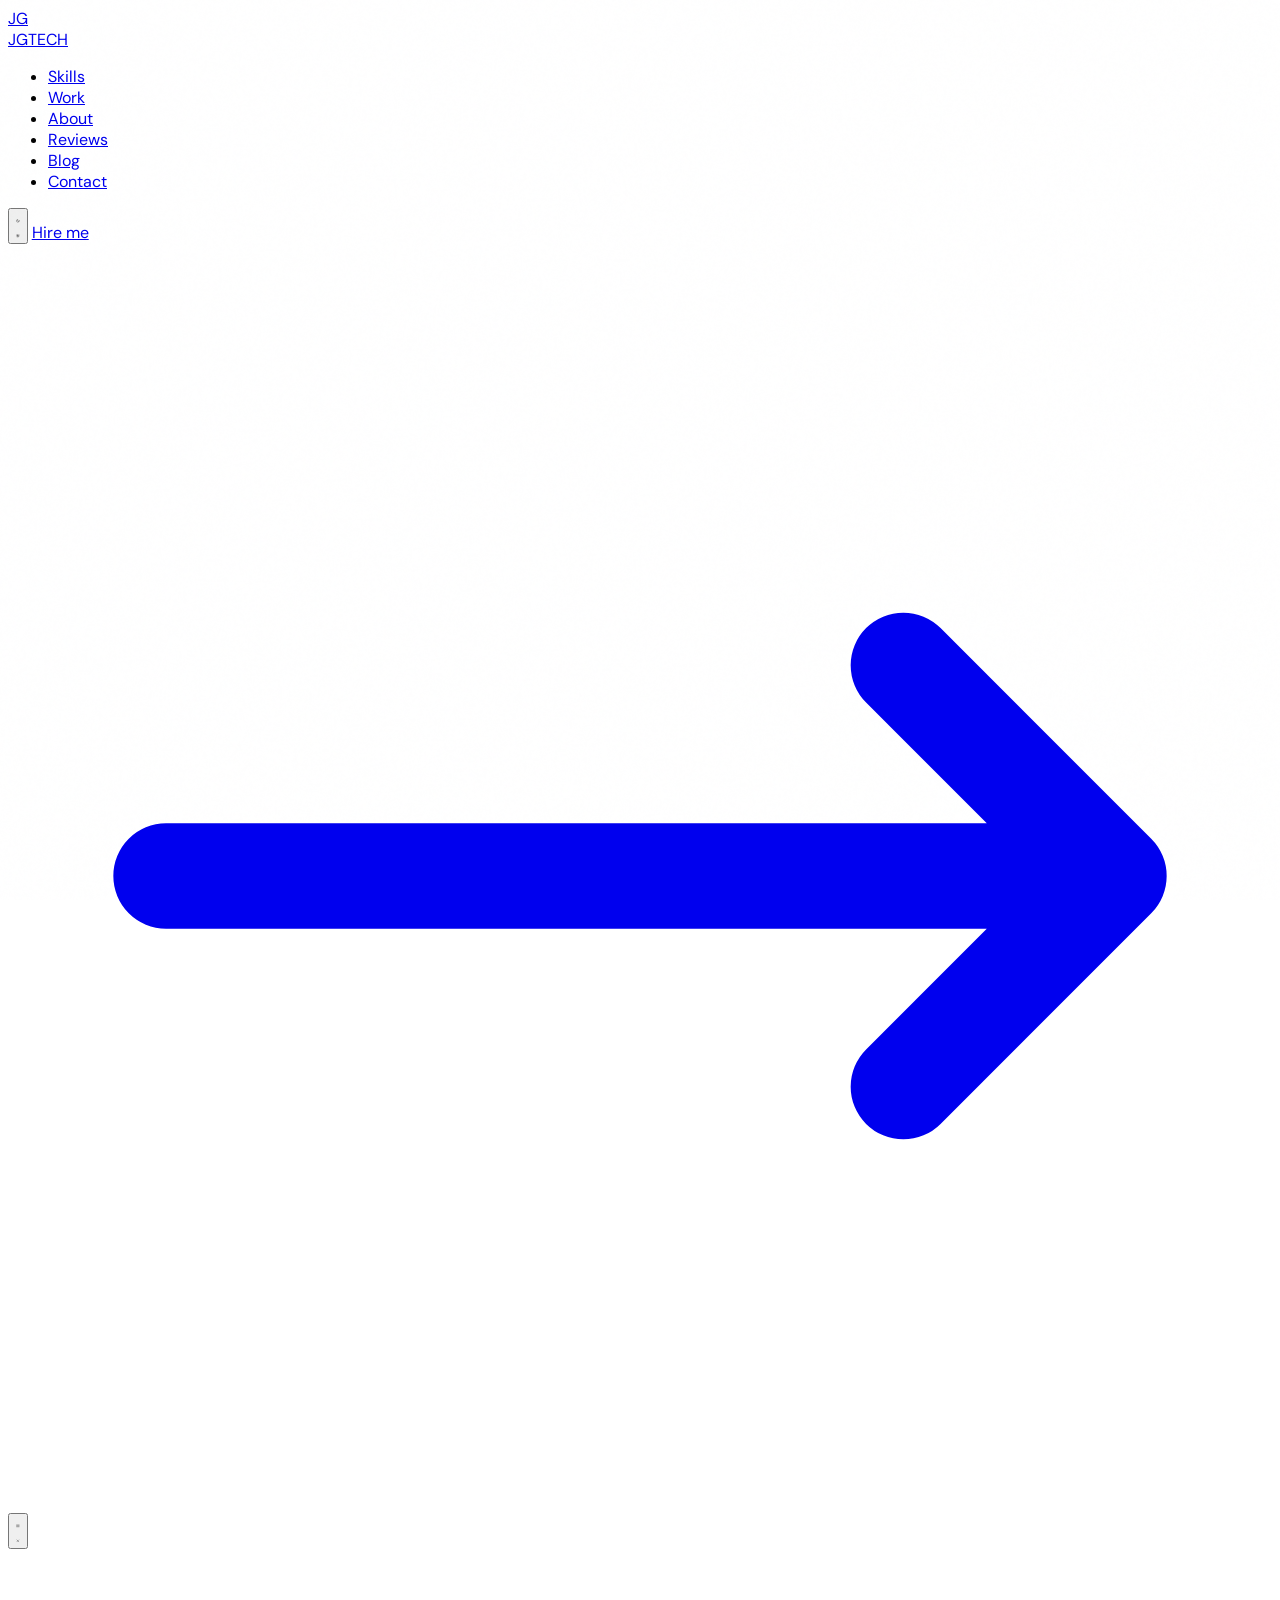
==== index.html @ bcabd655 "Update index.html" ====
<!DOCTYPE html>
<html lang="en" x-data="app()" :class="{'dark': dark}" x-init="
  $watch('dark', v => {
    localStorage.setItem('theme', v ? 'dark' : 'light');
  });
  window.addEventListener('scroll', () => {
    sc = window.scrollY > 20;
    updateSection();
  }, { passive: true });
" class="scroll-smooth">
<head>
<meta charset="UTF-8">
<meta name="viewport" content="width=device-width, initial-scale=1.0">
<meta name="description" content="JGTECH — Professional Teacher, Graphic Designer, Full-Stack Web Developer, Mobile App Developer, Video Streaming & Media Production Expert.">
<meta name="keywords" content="JGTECH, graphic designer, web developer, mobile app developer, teacher, video streaming, Microsoft Office">
<meta name="author" content="JGTECH">
<meta property="og:title" content="JGTECH — Multi-Disciplinary Tech Professional">
<meta property="og:description" content="Teacher · Graphic Designer · Full-Stack Web Developer · Mobile App Developer · Media Production Expert">
<meta property="og:type" content="website">
<title>JGTECH — Multi-Disciplinary Tech Professional</title>

<script src="https://cdn.tailwindcss.com"></script>
<script defer src="https://cdn.jsdelivr.net/npm/alpinejs@3.x.x/dist/cdn.min.js"></script>
<link rel="preconnect" href="https://fonts.googleapis.com">
<link rel="preconnect" href="https://fonts.gstatic.com" crossorigin>
<link href="https://fonts.googleapis.com/css2?family=Outfit:wght@300;400;500;600;700;800&family=DM+Sans:ital,opsz,wght@0,9..40,300;0,9..40,400;0,9..40,500;0,9..40,600;0,9..40,700&display=swap" rel="stylesheet">

<script>
tailwind.config = {
  darkMode: 'class',
  theme: {
    extend: {
      fontFamily: { display: ['Outfit','sans-serif'], body: ['DM Sans','sans-serif'] },
      colors: { accent: '#6366F1', 'accent-light': '#818CF8', 'accent-dark': '#4F46E5' },
      animation: {
        'float': 'float 6s ease-in-out infinite',
        'pulse-slow': 'pulse 3s cubic-bezier(0.4, 0, 0.6, 1) infinite',
        'gradient': 'gradient 8s ease infinite',
      },
      keyframes: {
        float: { '0%, 100%': { transform: 'translateY(0)' }, '50%': { transform: 'translateY(-20px)' } },
        gradient: { '0%, 100%': { backgroundPosition: '0% 50%' }, '50%': { backgroundPosition: '100% 50%' } },
      }
    }
  }
}
</script>

<style>
*,*::before,*::after{box-sizing:border-box}
html,body{font-family:'DM Sans',sans-serif}
h1,h2,h3,h4,h5,h6{font-family:'Outfit',sans-serif}
body{transition:background-color .4s,color .4s}

/* noise overlay */
body::before{content:'';position:fixed;inset:0;pointer-events:none;z-index:0;opacity:.3;
background-image:url("data:image/svg+xml,%3Csvg xmlns='http://www.w3.org/2000/svg' viewBox='0 0 200 200'%3E%3Cfilter id='n'%3E%3CfeTurbulence type='fractalNoise' baseFrequency='.9' numOctaves='4' stitchTiles='stitch'/%3E%3C/filter%3E%3Crect width='100%25' height='100%25' filter='url(%23n)' opacity='.05'/%3E%3C/svg%3E")}

/* scrollbar */
::-webkit-scrollbar{width:5px}
::-webkit-scrollbar-track{background:transparent}
::-webkit-scrollbar-thumb{background:#6366F1;border-radius:99px}

/* reveal on scroll */
.reveal{opacity:0;transform:translateY(30px);transition:opacity .7s cubic-bezier(.4,0,.2,1),transform .7s cubic-bezier(.4,0,.2,1)}
.reveal.in{opacity:1;transform:none}
.d1{transition-delay:.1s}.d2{transition-delay:.2s}.d3{transition-delay:.3s}.d4{transition-delay:.4s}.d5{transition-delay:.5s}.d6{transition-delay:.6s}

/* nav underline animation */
.nl{position:relative}
.nl::after{content:'';position:absolute;bottom:-2px;left:0;width:0;height:2px;background:currentColor;transition:width .25s cubic-bezier(.4,0,.2,1)}
.nl:hover::after,.nl.on::after{width:100%}
.nl.on{font-weight:500}

/* shimmer button */
.shimmer{position:relative;overflow:hidden}
.shimmer::after{content:'';position:absolute;top:0;left:-100%;width:60%;height:100%;background:rgba(255,255,255,.2);transform:skewX(-20deg);transition:left .5s cubic-bezier(.4,0,.2,1)}
.shimmer:hover::after{left:160%}

/* photo frames */
.pf{overflow:hidden;background:#e4e4e7}
.pf img{width:100%;height:100%;object-fit:cover;display:block}

/* card hover */
.card-h{transition:all .35s cubic-bezier(.4,0,.2,1)}
.card-h:hover{transform:translateY(-8px);box-shadow:0 25px 50px -12px rgba(99,102,241,.15)}
.dark .card-h:hover{box-shadow:0 25px 50px -12px rgba(99,102,241,.25)}

/* skill tag */
.stag{transition:border-color .2s, background-color .2s}
.stag:hover{border-color:#6366F1;background-color:rgba(99,102,241,.05)}
.dark .stag:hover{background-color:rgba(99,102,241,.1)}

/* Gradient text */
.gradient-text{background:linear-gradient(135deg,#6366F1,#A855F7,#EC4899);-webkit-background-clip:text;-webkit-text-fill-color:transparent;background-clip:text}

/* Animated gradient border */
.gradient-border{position:relative}
.gradient-border::before{content:'';position:absolute;inset:-2px;border-radius:inherit;padding:2px;background:linear-gradient(135deg,#6366F1,#A855F7,#EC4899,#6366F1);background-size:300% 300%;animation:gradient 4s ease infinite;-webkit-mask:linear-gradient(#fff 0 0) content-box,linear-gradient(#fff 0 0);-webkit-mask-composite:xor;mask-composite:exclude;pointer-events:none}

/* Service icon glow */
.icon-glow{position:relative}
.icon-glow::after{content:'';position:absolute;inset:-4px;border-radius:inherit;background:linear-gradient(135deg,#6366F1,#A855F7);opacity:0;filter:blur(12px);transition:opacity .3s;z-index:-1}
.card-h:hover .icon-glow::after{opacity:.4}

/* Typing cursor */
.cursor-blink{animation:blink 1s step-end infinite}
@keyframes blink{0%,100%{opacity:1}50%{opacity:0}}

[x-cloak]{display:none!important}
</style>
</head>

<body class="bg-white dark:bg-zinc-950 text-zinc-900 dark:text-zinc-100 antialiased">

<!-- ═══ NAV ═══ -->
<header class="fixed inset-x-0 top-0 z-50 transition-all duration-300"
  :class="sc?'bg-white/80 dark:bg-zinc-950/80 backdrop-blur-xl shadow-lg shadow-black/5 dark:shadow-black/20':'bg-transparent'">
  <nav class="max-w-6xl mx-auto px-6 h-16 flex items-center justify-between" aria-label="Main navigation">

    <a href="#hero" class="font-display font-bold text-xl tracking-tight relative z-10 flex items-center gap-2">
      <div class="w-8 h-8 rounded-lg bg-gradient-to-br from-accent to-purple-500 flex items-center justify-center">
        <span class="text-white font-bold text-sm">JG</span>
      </div>
      <span class="text-zinc-900 dark:text-white">JG</span><span class="text-accent">TECH</span>
    </a>

    <ul class="hidden md:flex items-center gap-8 text-sm" role="list">
      <li><a href="#skills" class="nl text-zinc-500 dark:text-zinc-400 hover:text-zinc-900 dark:hover:text-white transition-colors" :class="s==='skills'?'on !text-zinc-900 dark:!text-white':''">Skills</a></li>
      <li><a href="#work" class="nl text-zinc-500 dark:text-zinc-400 hover:text-zinc-900 dark:hover:text-white transition-colors" :class="s==='work'?'on !text-zinc-900 dark:!text-white':''">Work</a></li>
      <li><a href="#about" class="nl text-zinc-500 dark:text-zinc-400 hover:text-zinc-900 dark:hover:text-white transition-colors" :class="s==='about'?'on !text-zinc-900 dark:!text-white':''">About</a></li>
      <li><a href="#reviews" class="nl text-zinc-500 dark:text-zinc-400 hover:text-zinc-900 dark:hover:text-white transition-colors" :class="s==='reviews'?'on !text-zinc-900 dark:!text-white':''">Reviews</a></li>
      <li><a href="#blog" class="nl text-zinc-500 dark:text-zinc-400 hover:text-zinc-900 dark:hover:text-white transition-colors" :class="s==='blog'?'on !text-zinc-900 dark:!text-white':''">Blog</a></li>
      <li><a href="#contact" class="nl text-zinc-500 dark:text-zinc-400 hover:text-zinc-900 dark:hover:text-white transition-colors" :class="s==='contact'?'on !text-zinc-900 dark:!text-white':''">Contact</a></li>
    </ul>

    <div class="flex items-center gap-3">
      <!-- dark mode toggle -->
      <button @click="dark=!dark"
        class="w-9 h-9 flex items-center justify-center rounded-full border border-zinc-200 dark:border-zinc-700 hover:bg-zinc-100 dark:hover:bg-zinc-800 transition-all duration-300"
        :aria-label="dark ? 'Switch to light mode' : 'Switch to dark mode'">
        <svg x-show="!dark" x-transition:enter="transition ease-out duration-300" x-transition:enter-start="opacity-0 rotate-90 scale-0" x-transition:enter-end="opacity-100 rotate-0 scale-100" xmlns="http://www.w3.org/2000/svg" class="w-4 h-4 text-zinc-700" fill="none" viewBox="0 0 24 24" stroke="currentColor"><path stroke-linecap="round" stroke-linejoin="round" stroke-width="2" d="M21 12.79A9 9 0 1111.21 3 7 7 0 0021 12.79z"/></svg>
        <svg x-show="dark" x-transition:enter="transition ease-out duration-300" x-transition:enter-start="opacity-0 rotate-90 scale-0" x-transition:enter-end="opacity-100 rotate-0 scale-100" xmlns="http://www.w3.org/2000/svg" class="w-4 h-4 text-yellow-400" fill="none" viewBox="0 0 24 24" stroke="currentColor"><path stroke-linecap="round" stroke-linejoin="round" stroke-width="2" d="M12 3v1m0 16v1m9-9h-1M4 12H3m15.364-6.364l-.707.707M6.343 17.657l-.707.707M17.657 17.657l-.707-.707M6.343 6.343l-.707-.707M12 8a4 4 0 100 8 4 4 0 000-8z"/></svg>
      </button>
      <a href="#contact" class="hidden md:inline-flex items-center gap-2 shimmer bg-gradient-to-r from-accent to-purple-500 text-white text-sm font-medium px-5 py-2 rounded-full hover:shadow-lg hover:shadow-accent/25 transition-all duration-300">
        Hire me
        <svg class="w-3.5 h-3.5" fill="none" viewBox="0 0 24 24" stroke="currentColor"><path stroke-linecap="round" stroke-linejoin="round" stroke-width="2" d="M17 8l4 4m0 0l-4 4m4-4H3"/></svg>
      </a>
      <button @click="mm=!mm" class="md:hidden w-9 h-9 flex items-center justify-center rounded-full border border-zinc-200 dark:border-zinc-700" :aria-expanded="mm" aria-label="Toggle menu">
        <svg x-show="!mm" class="w-4 h-4" fill="none" viewBox="0 0 24 24" stroke="currentColor"><path stroke-linecap="round" stroke-linejoin="round" stroke-width="2" d="M4 6h16M4 12h16M4 18h16"/></svg>
        <svg x-show="mm" class="w-4 h-4" fill="none" viewBox="0 0 24 24" stroke="currentColor"><path stroke-linecap="round" stroke-linejoin="round" stroke-width="2" d="M6 18L18 6M6 6l12 12"/></svg>
      </button>
    </div>
  </nav>

  <!-- mobile menu -->
  <div x-show="mm" x-cloak
    x-transition:enter="transition ease-out duration-200" x-transition:enter-start="opacity-0 -translate-y-2" x-transition:enter-end="opacity-100 translate-y-0"
    x-transition:leave="transition ease-in duration-150" x-transition:leave-start="opacity-100 translate-y-0" x-transition:leave-end="opacity-0 -translate-y-2"
    class="md:hidden bg-white/95 dark:bg-zinc-950/95 backdrop-blur-xl border-t border-zinc-100 dark:border-zinc-800">
    <ul class="flex flex-col px-6 py-5 gap-4 text-sm font-medium" role="list">
      <li><a href="#skills" @click="mm=false" class="block text-zinc-700 dark:text-zinc-300 hover:text-accent transition-colors">Skills & Expertise</a></li>
      <li><a href="#work" @click="mm=false" class="block text-zinc-700 dark:text-zinc-300 hover:text-accent transition-colors">Work</a></li>
      <li><a href="#about" @click="mm=false" class="block text-zinc-700 dark:text-zinc-300 hover:text-accent transition-colors">About</a></li>
      <li><a href="#reviews" @click="mm=false" class="block text-zinc-700 dark:text-zinc-300 hover:text-accent transition-colors">Reviews</a></li>
      <li><a href="#blog" @click="mm=false" class="block text-zinc-700 dark:text-zinc-300 hover:text-accent transition-colors">Blog</a></li>
      <li><a href="#contact" @click="mm=false" class="block text-zinc-700 dark:text-zinc-300 hover:text-accent transition-colors">Contact</a></li>
      <li class="pt-2 border-t border-zinc-100 dark:border-zinc-800">
        <a href="#contact" @click="mm=false" class="inline-flex shimmer bg-gradient-to-r from-accent to-purple-500 text-white font-medium text-sm px-5 py-2.5 rounded-full">Hire me →</a>
      </li>
    </ul>
  </div>
</header>

<main>

<!-- ═══ HERO ═══ -->
<section id="hero" class="relative min-h-screen flex items-center pt-16 overflow-hidden bg-white dark:bg-zinc-950">
  <!-- Animated background elements -->
  <div class="absolute top-1/4 right-0 w-[500px] h-[500px] bg-accent/10 rounded-full blur-[120px] pointer-events-none" aria-hidden="true"></div>
  <div class="absolute bottom-1/4 left-0 w-[400px] h-[400px] bg-purple-500/10 rounded-full blur-[100px] pointer-events-none" aria-hidden="true"></div>
  <div class="absolute top-1/2 left-1/2 -translate-x-1/2 -translate-y-1/2 w-[600px] h-[600px] bg-pink-500/5 rounded-full blur-[80px] pointer-events-none" aria-hidden="true"></div>

  <!-- Floating shapes -->
  <div class="absolute top-32 left-20 w-3 h-3 bg-accent/30 rounded-full animate-float hidden lg:block" style="animation-delay: 0s;" aria-hidden="true"></div>
  <div class="absolute top-48 right-32 w-2 h-2 bg-purple-500/30 rounded-full animate-float hidden lg:block" style="animation-delay: 2s;" aria-hidden="true"></div>
  <div class="absolute bottom-48 left-1/3 w-4 h-4 bg-pink-500/20 rounded-full animate-float hidden lg:block" style="animation-delay: 4s;" aria-hidden="true"></div>

  <div class="relative z-10 max-w-6xl mx-auto px-6 py-24 w-full">
    <div class="grid md:grid-cols-2 gap-12 lg:gap-16 items-center">

      <div>
        <div class="reveal flex items-center gap-2 mb-6">
          <span class="w-2 h-2 bg-emerald-400 rounded-full animate-pulse"></span>
          <p class="text-sm font-medium text-accent tracking-wide">Available for work</p>
        </div>
        <h1 class="reveal d1 font-display font-bold text-5xl md:text-6xl lg:text-7xl leading-[1.05] tracking-tight text-zinc-900 dark:text-white mb-6">
          Hi, I'm <span class="gradient-text">JGTECH</span>
        </h1>
        <p class="reveal d2 text-lg md:text-xl text-zinc-500 dark:text-zinc-400 font-light leading-relaxed max-w-lg mb-4">
          <strong class="font-medium text-zinc-700 dark:text-zinc-300">Multi-Disciplinary Tech Professional</strong> — I bring ideas to life through design, code, and innovation.
        </p>
        <div class="reveal d2 flex flex-wrap gap-2 mb-10">
          <span class="text-xs font-medium bg-accent/10 text-accent dark:bg-accent/20 px-3 py-1.5 rounded-full">📚 Education</span>
          <span class="text-xs font-medium bg-purple-500/10 text-purple-600 dark:text-purple-400 dark:bg-purple-500/20 px-3 py-1.5 rounded-full">🎨 Graphic Design</span>
          <span class="text-xs font-medium bg-emerald-500/10 text-emerald-600 dark:text-emerald-400 dark:bg-emerald-500/20 px-3 py-1.5 rounded-full">💻 Web Dev</span>
          <span class="text-xs font-medium bg-amber-500/10 text-amber-600 dark:text-amber-400 dark:bg-amber-500/20 px-3 py-1.5 rounded-full">📱 Mobile Apps</span>
          <span class="text-xs font-medium bg-rose-500/10 text-rose-600 dark:text-rose-400 dark:bg-rose-500/20 px-3 py-1.5 rounded-full">🎥 Media Production</span>
        </div>
        <div class="reveal d3 flex flex-wrap gap-4">
          <a href="#skills" class="shimmer inline-flex items-center gap-2 bg-gradient-to-r from-accent to-purple-500 text-white font-medium px-7 py-3.5 rounded-full hover:shadow-xl hover:shadow-accent/25 transition-all duration-300 text-sm">
            Explore my skills
            <svg class="w-4 h-4" fill="none" viewBox="0 0 24 24" stroke="currentColor"><path stroke-linecap="round" stroke-linejoin="round" stroke-width="2" d="M19 9l-7 7-7-7"/></svg>
          </a>
          <a href="#contact" class="inline-flex items-center gap-2 border-2 border-zinc-200 dark:border-zinc-700 text-zinc-700 dark:text-zinc-300 font-medium px-7 py-3.5 rounded-full hover:bg-zinc-50 dark:hover:bg-zinc-900 hover:border-accent dark:hover:border-accent transition-all duration-300 text-sm">Get in touch</a>
        </div>
        <div class="reveal d4 flex gap-10 mt-14 pt-8 border-t border-zinc-100 dark:border-zinc-800">
          <div><p class="font-display font-bold text-3xl gradient-text">50+</p><p class="text-xs text-zinc-500 dark:text-zinc-400 mt-1">Projects delivered</p></div>
          <div><p class="font-display font-bold text-3xl gradient-text">30+</p><p class="text-xs text-zinc-500 dark:text-zinc-400 mt-1">Happy clients</p></div>
          <div><p class="font-display font-bold text-3xl gradient-text">6+</p><p class="text-xs text-zinc-500 dark:text-zinc-400 mt-1">Years experience</p></div>
        </div>
      </div>

      <div class="reveal d2 flex justify-center md:justify-end">
        <div class="relative w-72 h-72 md:w-80 md:h-80 lg:w-[420px] lg:h-[420px] group">
          <!-- Background glow -->
          <div class="absolute inset-0 bg-gradient-to-tr from-accent via-purple-500 to-pink-500 rounded-3xl blur-2xl opacity-25 group-hover:opacity-40 transition-opacity duration-700"></div>
          <!-- Photo Frame -->
          <div class="relative w-full h-full rounded-3xl overflow-hidden border-2 border-white/30 dark:border-zinc-700/50 bg-zinc-100 dark:bg-zinc-900 transition-all duration-500 group-hover:scale-[1.02] shadow-2xl">
            <img src="photo.png" alt="JGTECH — Multi-Disciplinary Tech Professional" class="w-full h-full object-cover transition-transform duration-700 group-hover:scale-105" loading="eager">
          </div>
          <!-- Floating badges -->
          <div class="absolute -bottom-3 -left-3 bg-gradient-to-r from-accent to-purple-600 text-white font-display font-bold text-sm px-4 py-2.5 rounded-2xl shadow-xl shadow-accent/25 animate-pulse-slow flex items-center gap-2">
            <span class="w-2 h-2 bg-emerald-400 rounded-full"></span>
            Open to projects
          </div>
          <div class="absolute -top-3 -right-3 bg-white dark:bg-zinc-800 text-zinc-900 dark:text-white font-display font-bold text-sm px-4 py-2.5 rounded-2xl shadow-xl border border-zinc-100 dark:border-zinc-700 hidden md:flex items-center gap-2">
            🚀 6+ Skills
          </div>
        </div>
      </div>

    </div>
  </div>
</section>

<!-- ═══ SKILLS & EXPERTISE ═══ -->
<section id="skills" class="py-24 bg-zinc-50 dark:bg-zinc-900/30">
  <div class="max-w-6xl mx-auto px-6">
    <div class="text-center mb-16">
      <p class="reveal text-xs font-medium text-accent tracking-widest uppercase mb-3">Professional Skills & Expertise</p>
      <h2 class="reveal d1 font-display font-bold text-4xl md:text-5xl text-zinc-900 dark:text-white mb-4">What I Bring to the Table</h2>
      <p class="reveal d2 text-zinc-500 dark:text-zinc-400 max-w-2xl mx-auto leading-relaxed">A unique blend of education, design, and technology skills that enables me to deliver comprehensive solutions across multiple domains.</p>
    </div>

    <div class="grid md:grid-cols-2 lg:grid-cols-3 gap-6">

      <!-- Education & Training -->
      <article class="reveal d1 card-h group bg-white dark:bg-zinc-900 rounded-2xl overflow-hidden border border-zinc-100 dark:border-zinc-800 hover:border-accent dark:hover:border-accent">
        <div class="pf w-full h-44">
          <img src="https://images.unsplash.com/photo-1524178232363-1fb2b075b655?w=800&q=80" alt="Education and Training" loading="lazy">
        </div>
        <div class="p-7">
          <div class="w-12 h-12 icon-glow flex items-center justify-center bg-accent/10 dark:bg-accent/20 rounded-xl mb-5 group-hover:bg-accent/20 transition-colors">
            <span class="text-2xl">📚</span>
          </div>
          <h3 class="font-display font-bold text-xl text-zinc-900 dark:text-white mb-3">Education & Training</h3>
          <p class="text-sm text-zinc-500 dark:text-zinc-400 leading-relaxed">Professional Teacher with experience in delivering engaging and effective learning experiences. Passionate Trainer and Mentor, helping students and professionals develop practical skills for academic and career success.</p>
        </div>
      </article>

      <!-- Graphic Design -->
      <article class="reveal d2 card-h group bg-white dark:bg-zinc-900 rounded-2xl overflow-hidden border border-zinc-100 dark:border-zinc-800 hover:border-purple-500 dark:hover:border-purple-500">
        <div class="pf w-full h-44">
          <img src="https://images.unsplash.com/photo-1626785774625-ddcddc3445e9?w=800&q=80" alt="Graphic Design" loading="lazy">
        </div>
        <div class="p-7">
          <div class="w-12 h-12 icon-glow flex items-center justify-center bg-purple-500/10 dark:bg-purple-500/20 rounded-xl mb-5 group-hover:bg-purple-500/20 transition-colors">
            <span class="text-2xl">🎨</span>
          </div>
          <h3 class="font-display font-bold text-xl text-zinc-900 dark:text-white mb-3">Graphic Design</h3>
          <p class="text-sm text-zinc-500 dark:text-zinc-400 leading-relaxed mb-3">Expert Graphic Designer specializing in:</p>
          <ul class="text-sm text-zinc-500 dark:text-zinc-400 space-y-1.5">
            <li class="flex items-center gap-2"><span class="w-1 h-1 bg-purple-500 rounded-full shrink-0"></span>Branding & Identity Design</li>
            <li class="flex items-center gap-2"><span class="w-1 h-1 bg-purple-500 rounded-full shrink-0"></span>Flyers, Posters & Brochures</li>
            <li class="flex items-center gap-2"><span class="w-1 h-1 bg-purple-500 rounded-full shrink-0"></span>Social Media Graphics</li>
            <li class="flex items-center gap-2"><span class="w-1 h-1 bg-purple-500 rounded-full shrink-0"></span>Church & Event Promotional Designs</li>
            <li class="flex items-center gap-2"><span class="w-1 h-1 bg-purple-500 rounded-full shrink-0"></span>Print and Digital Media Design</li>
          </ul>
        </div>
      </article>

      <!-- Full-Stack Web Development -->
      <article class="reveal d3 card-h group bg-white dark:bg-zinc-900 rounded-2xl overflow-hidden border border-zinc-100 dark:border-zinc-800 hover:border-emerald-500 dark:hover:border-emerald-500">
        <div class="pf w-full h-44">
          <img src="https://images.unsplash.com/photo-1498050108023-c5249f4df085?w=800&q=80" alt="Full-Stack Web Development" loading="lazy">
        </div>
        <div class="p-7">
          <div class="w-12 h-12 icon-glow flex items-center justify-center bg-emerald-500/10 dark:bg-emerald-500/20 rounded-xl mb-5 group-hover:bg-emerald-500/20 transition-colors">
            <span class="text-2xl">💻</span>
          </div>
          <h3 class="font-display font-bold text-xl text-zinc-900 dark:text-white mb-3">Full-Stack Web Development</h3>
          <p class="text-sm text-zinc-500 dark:text-zinc-400 leading-relaxed mb-3">Design and development of modern, responsive, and user-friendly websites.</p>
          <div class="space-y-2">
            <div>
              <p class="text-xs font-medium text-zinc-600 dark:text-zinc-300 mb-1">Frontend:</p>
              <div class="flex flex-wrap gap-1.5">
                <span class="text-xs bg-emerald-50 dark:bg-emerald-500/10 text-emerald-700 dark:text-emerald-400 px-2 py-0.5 rounded-full">HTML5</span>
                <span class="text-xs bg-emerald-50 dark:bg-emerald-500/10 text-emerald-700 dark:text-emerald-400 px-2 py-0.5 rounded-full">CSS3</span>
                <span class="text-xs bg-emerald-50 dark:bg-emerald-500/10 text-emerald-700 dark:text-emerald-400 px-2 py-0.5 rounded-full">JavaScript</span>
                <span class="text-xs bg-emerald-50 dark:bg-emerald-500/10 text-emerald-700 dark:text-emerald-400 px-2 py-0.5 rounded-full">Bootstrap</span>
              </div>
            </div>
            <div>
              <p class="text-xs font-medium text-zinc-600 dark:text-zinc-300 mb-1">Backend:</p>
              <div class="flex flex-wrap gap-1.5">
                <span class="text-xs bg-emerald-50 dark:bg-emerald-500/10 text-emerald-700 dark:text-emerald-400 px-2 py-0.5 rounded-full">PHP</span>
                <span class="text-xs bg-emerald-50 dark:bg-emerald-500/10 text-emerald-700 dark:text-emerald-400 px-2 py-0.5 rounded-full">MySQL</span>
                <span class="text-xs bg-emerald-50 dark:bg-emerald-500/10 text-emerald-700 dark:text-emerald-400 px-2 py-0.5 rounded-full">Google Apps Script</span>
              </div>
            </div>
          </div>
        </div>
      </article>

      <!-- Mobile App Development -->
      <article class="reveal d1 card-h group bg-white dark:bg-zinc-900 rounded-2xl overflow-hidden border border-zinc-100 dark:border-zinc-800 hover:border-amber-500 dark:hover:border-amber-500">
        <div class="pf w-full h-44">
          <img src="https://images.unsplash.com/photo-1512941937669-90a1b58e7e9c?w=800&q=80" alt="Mobile App Development" loading="lazy">
        </div>
        <div class="p-7">
          <div class="w-12 h-12 icon-glow flex items-center justify-center bg-amber-500/10 dark:bg-amber-500/20 rounded-xl mb-5 group-hover:bg-amber-500/20 transition-colors">
            <span class="text-2xl">📱</span>
          </div>
          <h3 class="font-display font-bold text-xl text-zinc-900 dark:text-white mb-3">Mobile App Development</h3>
          <p class="text-sm text-zinc-500 dark:text-zinc-400 leading-relaxed">Building modern, responsive, and scalable mobile applications. User-focused interface design and seamless user experience implementation that delights users across all devices.</p>
        </div>
      </article>

      <!-- Video Streaming & Media Production -->
      <article class="reveal d2 card-h group bg-white dark:bg-zinc-900 rounded-2xl overflow-hidden border border-zinc-100 dark:border-zinc-800 hover:border-rose-500 dark:hover:border-rose-500">
        <div class="pf w-full h-44">
          <img src="https://images.unsplash.com/photo-1574717024653-61fd2cf4d44d?w=800&q=80" alt="Video Streaming and Media Production" loading="lazy">
        </div>
        <div class="p-7">
          <div class="w-12 h-12 icon-glow flex items-center justify-center bg-rose-500/10 dark:bg-rose-500/20 rounded-xl mb-5 group-hover:bg-rose-500/20 transition-colors">
            <span class="text-2xl">🎥</span>
          </div>
          <h3 class="font-display font-bold text-xl text-zinc-900 dark:text-white mb-3">Video Streaming & Media Production</h3>
          <ul class="text-sm text-zinc-500 dark:text-zinc-400 space-y-1.5">
            <li class="flex items-center gap-2"><span class="w-1 h-1 bg-rose-500 rounded-full shrink-0"></span>Live Video Streaming Setup & Management</li>
            <li class="flex items-center gap-2"><span class="w-1 h-1 bg-rose-500 rounded-full shrink-0"></span>Video Editing & Content Production</li>
            <li class="flex items-center gap-2"><span class="w-1 h-1 bg-rose-500 rounded-full shrink-0"></span>Digital Media Broadcasting</li>
            <li class="flex items-center gap-2"><span class="w-1 h-1 bg-rose-500 rounded-full shrink-0"></span>Online Event Streaming</li>
          </ul>
        </div>
      </article>

      <!-- Microsoft Office Suite -->
      <article class="reveal d3 card-h group bg-white dark:bg-zinc-900 rounded-2xl overflow-hidden border border-zinc-100 dark:border-zinc-800 hover:border-sky-500 dark:hover:border-sky-500">
        <div class="pf w-full h-44">
          <img src="https://images.unsplash.com/photo-1551288049-bebda4e38f71?w=800&q=80" alt="Microsoft Office Suite - Data Analysis and Reporting" loading="lazy">
        </div>
        <div class="p-7">
          <div class="w-12 h-12 icon-glow flex items-center justify-center bg-sky-500/10 dark:bg-sky-500/20 rounded-xl mb-5 group-hover:bg-sky-500/20 transition-colors">
            <span class="text-2xl">🖥</span>
          </div>
          <h3 class="font-display font-bold text-xl text-zinc-900 dark:text-white mb-3">Microsoft Office Suite</h3>
          <p class="text-sm text-zinc-500 dark:text-zinc-400 leading-relaxed mb-3">Advanced proficiency in:</p>
          <div class="flex flex-wrap gap-1.5 mb-3">
            <span class="text-xs bg-sky-50 dark:bg-sky-500/10 text-sky-700 dark:text-sky-400 px-2 py-0.5 rounded-full">Microsoft Word</span>
            <span class="text-xs bg-sky-50 dark:bg-sky-500/10 text-sky-700 dark:text-sky-400 px-2 py-0.5 rounded-full">Excel</span>
            <span class="text-xs bg-sky-50 dark:bg-sky-500/10 text-sky-700 dark:text-sky-400 px-2 py-0.5 rounded-full">PowerPoint</span>
            <span class="text-xs bg-sky-50 dark:bg-sky-500/10 text-sky-700 dark:text-sky-400 px-2 py-0.5 rounded-full">Access</span>
          </div>
          <p class="text-sm text-zinc-500 dark:text-zinc-400 leading-relaxed">Data Analysis, Report Preparation, and Professional Document & Presentation Design.</p>
        </div>
      </article>

    </div>

    <!-- Additional Strengths -->
    <div class="mt-16">
      <div class="reveal bg-white dark:bg-zinc-900 rounded-3xl p-8 md:p-10 border border-zinc-100 dark:border-zinc-800">
        <div class="flex items-center gap-3 mb-6">
          <div class="w-10 h-10 bg-gradient-to-br from-accent to-purple-500 rounded-xl flex items-center justify-center">
            <span class="text-white text-lg">🚀</span>
          </div>
          <h3 class="font-display font-bold text-2xl text-zinc-900 dark:text-white">Additional Strengths</h3>
        </div>
        <div class="grid grid-cols-2 md:grid-cols-3 lg:grid-cols-6 gap-4">
          <div class="reveal d1 flex flex-col items-center text-center p-4 rounded-2xl bg-zinc-50 dark:bg-zinc-800/50 border border-zinc-100 dark:border-zinc-700/50">
            <div class="w-10 h-10 bg-accent/10 dark:bg-accent/20 rounded-xl flex items-center justify-center mb-3">
              <svg class="w-5 h-5 text-accent" fill="none" viewBox="0 0 24 24" stroke="currentColor"><path stroke-linecap="round" stroke-linejoin="round" stroke-width="2" d="M9.663 17h4.673M12 3v1m6.364 1.636l-.707.707M21 12h-1M4 12H3m3.343-5.657l-.707-.707m2.828 9.9a5 5 0 117.072 0l-.548.547A3.374 3.374 0 0014 18.469V19a2 2 0 11-4 0v-.531c0-.895-.356-1.754-.988-2.386l-.548-.547z"/></svg>
            </div>
            <p class="text-xs font-medium text-zinc-700 dark:text-zinc-300">Problem Solving & Critical Thinking</p>
          </div>
          <div class="reveal d2 flex flex-col items-center text-center p-4 rounded-2xl bg-zinc-50 dark:bg-zinc-800/50 border border-zinc-100 dark:border-zinc-700/50">
            <div class="w-10 h-10 bg-purple-500/10 dark:bg-purple-500/20 rounded-xl flex items-center justify-center mb-3">
              <svg class="w-5 h-5 text-purple-500" fill="none" viewBox="0 0 24 24" stroke="currentColor"><path stroke-linecap="round" stroke-linejoin="round" stroke-width="2" d="M9 5H7a2 2 0 00-2 2v12a2 2 0 002 2h10a2 2 0 002-2V7a2 2 0 00-2-2h-2M9 5a2 2 0 002 2h2a2 2 0 002-2M9 5a2 2 0 012-2h2a2 2 0 012 2m-6 9l2 2 4-4"/></svg>
            </div>
            <p class="text-xs font-medium text-zinc-700 dark:text-zinc-300">Project Management</p>
          </div>
          <div class="reveal d3 flex flex-col items-center text-center p-4 rounded-2xl bg-zinc-50 dark:bg-zinc-800/50 border border-zinc-100 dark:border-zinc-700/50">
            <div class="w-10 h-10 bg-emerald-500/10 dark:bg-emerald-500/20 rounded-xl flex items-center justify-center mb-3">
              <svg class="w-5 h-5 text-emerald-500" fill="none" viewBox="0 0 24 24" stroke="currentColor"><path stroke-linecap="round" stroke-linejoin="round" stroke-width="2" d="M4 4v5h.582m15.356 2A8.001 8.001 0 004.582 9m0 0H9m11 11v-5h-.581m0 0a8.003 8.003 0 01-15.357-2m15.357 2H15"/></svg>
            </div>
            <p class="text-xs font-medium text-zinc-700 dark:text-zinc-300">Digital Transformation Solutions</p>
          </div>
          <div class="reveal d4 flex flex-col items-center text-center p-4 rounded-2xl bg-zinc-50 dark:bg-zinc-800/50 border border-zinc-100 dark:border-zinc-700/50">
            <div class="w-10 h-10 bg-amber-500/10 dark:bg-amber-500/20 rounded-xl flex items-center justify-center mb-3">
              <svg class="w-5 h-5 text-amber-500" fill="none" viewBox="0 0 24 24" stroke="currentColor"><path stroke-linecap="round" stroke-linejoin="round" stroke-width="2" d="M18.364 5.636l-3.536 3.536m0 5.656l3.536 3.536M9.172 9.172L5.636 5.636m3.536 9.192l-3.536 3.536M21 12a9 9 0 11-18 0 9 9 0 0118 0zm-5 0a4 4 0 11-8 0 4 4 0 018 0z"/></svg>
            </div>
            <p class="text-xs font-medium text-zinc-700 dark:text-zinc-300">Technical Support & IT Consulting</p>
          </div>
          <div class="reveal d5 flex flex-col items-center text-center p-4 rounded-2xl bg-zinc-50 dark:bg-zinc-800/50 border border-zinc-100 dark:border-zinc-700/50">
            <div class="w-10 h-10 bg-rose-500/10 dark:bg-rose-500/20 rounded-xl flex items-center justify-center mb-3">
              <svg class="w-5 h-5 text-rose-500" fill="none" viewBox="0 0 24 24" stroke="currentColor"><path stroke-linecap="round" stroke-linejoin="round" stroke-width="2" d="M17 20h5v-2a3 3 0 00-5.356-1.857M17 20H7m10 0v-2c0-.656-.126-1.283-.356-1.857M7 20H2v-2a3 3 0 015.356-1.857M7 20v-2c0-.656.126-1.283.356-1.857m0 0a5.002 5.002 0 019.288 0M15 7a3 3 0 11-6 0 3 3 0 016 0zm6 3a2 2 0 11-4 0 2 2 0 014 0zM7 10a2 2 0 11-4 0 2 2 0 014 0z"/></svg>
            </div>
            <p class="text-xs font-medium text-zinc-700 dark:text-zinc-300">Leadership & Team Collaboration</p>
          </div>
          <div class="reveal d6 flex flex-col items-center text-center p-4 rounded-2xl bg-zinc-50 dark:bg-zinc-800/50 border border-zinc-100 dark:border-zinc-700/50">
            <div class="w-10 h-10 bg-sky-500/10 dark:bg-sky-500/20 rounded-xl flex items-center justify-center mb-3">
              <svg class="w-5 h-5 text-sky-500" fill="none" viewBox="0 0 24 24" stroke="currentColor"><path stroke-linecap="round" stroke-linejoin="round" stroke-width="2" d="M19 11a7 7 0 01-7 7m0 0a7 7 0 01-7-7m7 7v4m0 0H8m4 0h4m-4-8a3 3 0 01-3-3V5a3 3 0 116 0v6a3 3 0 01-3 3z"/></svg>
            </div>
            <p class="text-xs font-medium text-zinc-700 dark:text-zinc-300">Communication & Public Speaking</p>
          </div>
        </div>
      </div>
    </div>
  </div>
</section>

<!-- ═══ WORK ═══ -->
<section id="work" class="py-24">
  <div class="max-w-6xl mx-auto px-6">
    <div class="flex flex-col sm:flex-row sm:items-end justify-between gap-4 mb-14">
      <div>
        <p class="reveal text-xs font-medium text-accent tracking-widest uppercase mb-3">Portfolio</p>
        <h2 class="reveal d1 font-display font-bold text-4xl md:text-5xl text-zinc-900 dark:text-white">Selected Work</h2>
      </div>
      <a href="projects.html" class="reveal d1 text-sm font-medium text-zinc-500 dark:text-zinc-400 hover:text-accent transition-colors self-start sm:self-auto nl">All projects →</a>
    </div>

    <div class="grid md:grid-cols-2 gap-6">

      <article class="card-h reveal d1 group rounded-2xl overflow-hidden bg-white dark:bg-zinc-900 border border-zinc-100 dark:border-zinc-800 hover:border-accent md:row-span-2">
        <div class="pf w-full h-64 md:h-80">
          <img src="https://images.unsplash.com/photo-1460925895917-afdab827c52f?w=900&q=80" alt="School Management System" loading="lazy">
        </div>
        <div class="p-7">
          <div class="flex flex-wrap gap-2 mb-4">
            <span class="text-xs bg-accent/10 text-accent px-3 py-1 rounded-full">Web App</span>
            <span class="text-xs bg-emerald-500/10 text-emerald-600 dark:text-emerald-400 px-3 py-1 rounded-full">Full-Stack</span>
            <span class="text-xs bg-purple-500/10 text-purple-600 dark:text-purple-400 px-3 py-1 rounded-full">PHP/MySQL</span>
          </div>
          <a href="case-study.html">
            <h3 class="font-display font-bold text-2xl text-zinc-900 dark:text-white mb-2 group-hover:text-accent transition-colors">School Management System</h3>
          </a>
          <p class="text-sm text-zinc-500 dark:text-zinc-400 leading-relaxed mb-5">
            A comprehensive school management platform featuring student enrollment, grade tracking, attendance monitoring, and parent portals. Built with PHP, MySQL, and a modern responsive frontend for seamless administration.
          </p>
          <a href="case-study.html" class="inline-flex items-center gap-1.5 text-sm font-medium text-accent nl">View case study <svg class="w-3.5 h-3.5" fill="none" viewBox="0 0 24 24" stroke="currentColor"><path stroke-linecap="round" stroke-linejoin="round" stroke-width="2" d="M17 8l4 4m0 0l-4 4m4-4H3"/></svg></a>
        </div>
      </article>

      <article class="card-h reveal d2 group rounded-2xl overflow-hidden bg-white dark:bg-zinc-900 border border-zinc-100 dark:border-zinc-800 hover:border-purple-500">
        <div class="pf w-full h-48">
          <img src="https://images.unsplash.com/photo-1561070791-2526d30994b5?w=800&q=80" alt="Church Brand Identity" loading="lazy">
        </div>
        <div class="p-6">
          <div class="flex flex-wrap gap-2 mb-3">
            <span class="text-xs bg-purple-500/10 text-purple-600 dark:text-purple-400 px-3 py-1 rounded-full">Branding</span>
            <span class="text-xs bg-accent/10 text-accent px-3 py-1 rounded-full">Graphic Design</span>
          </div>
          <a href="case-study.html">
            <h3 class="font-display font-bold text-xl text-zinc-900 dark:text-white mb-1.5 group-hover:text-accent transition-colors">Church Brand Identity & Promotional Materials</h3>
          </a>
          <p class="text-sm text-zinc-500 dark:text-zinc-400 leading-relaxed mb-4">Complete brand identity system including logo, event flyers, social media templates, and promotional banners for a vibrant church community.</p>
          <a href="case-study.html" class="inline-flex items-center gap-1.5 text-sm font-medium text-accent nl">View case study →</a>
        </div>
      </article>

      <article class="card-h reveal d3 group rounded-2xl overflow-hidden bg-white dark:bg-zinc-900 border border-zinc-100 dark:border-zinc-800 hover:border-emerald-500">
        <div class="pf w-full h-48">
          <img src="https://images.unsplash.com/photo-1512941937669-90a1b58e7e9c?w=800&q=80" alt="Mobile App" loading="lazy">
        </div>
        <div class="p-6">
          <div class="flex flex-wrap gap-2 mb-3">
            <span class="text-xs bg-amber-500/10 text-amber-600 dark:text-amber-400 px-3 py-1 rounded-full">Mobile App</span>
            <span class="text-xs bg-accent/10 text-accent px-3 py-1 rounded-full">UX/UI</span>
          </div>
          <a href="case-study.html">
            <h3 class="font-display font-bold text-xl text-zinc-900 dark:text-white mb-1.5 group-hover:text-accent transition-colors">Business Productivity Mobile App</h3>
          </a>
          <p class="text-sm text-zinc-500 dark:text-zinc-400 leading-relaxed mb-4">A modern, scalable mobile application designed for seamless task management and team collaboration across all devices.</p>
          <a href="case-study.html" class="inline-flex items-center gap-1.5 text-sm font-medium text-accent nl">View case study →</a>
        </div>
      </article>

    </div>
  </div>
</section>

<!-- ═══ ABOUT ═══ -->
<section id="about" class="py-24 bg-zinc-50 dark:bg-zinc-900/30">
  <div class="max-w-6xl mx-auto px-6">
    <div class="grid md:grid-cols-2 gap-16 items-center">

      <div class="reveal order-2 md:order-1">
        <div class="relative w-full aspect-square max-w-sm mx-auto group">
          <div class="absolute inset-0 bg-gradient-to-tr from-accent via-purple-500 to-pink-500 rounded-3xl blur-2xl opacity-20 group-hover:opacity-35 transition-opacity duration-700"></div>
          <div class="relative w-full h-full rounded-3xl overflow-hidden border-2 border-white/30 dark:border-zinc-700/50 bg-zinc-100 dark:bg-zinc-900 transition-all duration-500 group-hover:scale-[1.01] shadow-2xl">
            <img src="photo.png" alt="JGTECH" class="w-full h-full object-cover transition-transform duration-700 group-hover:scale-105" loading="lazy">
          </div>
        </div>
      </div>

      <div class="order-1 md:order-2">
        <p class="reveal text-xs font-medium text-accent tracking-widest uppercase mb-3">About me</p>
        <h2 class="reveal d1 font-display font-bold text-4xl md:text-5xl text-zinc-900 dark:text-white leading-tight mb-6">A Bit About<br>Who I Am</h2>
        <p class="reveal d2 text-zinc-500 dark:text-zinc-400 leading-relaxed mb-4">
          I'm JGTECH — a multi-disciplinary tech professional with a passion for creating impactful digital solutions. From the classroom to the code editor, I bring a unique combination of education expertise, design creativity, and technical skill to every project.
        </p>
        <p class="reveal d3 text-zinc-500 dark:text-zinc-400 leading-relaxed mb-8">
          Whether it's designing beautiful brand identities, building full-stack web applications, developing mobile apps, or setting up professional live streaming systems — I deliver solutions that are polished, practical, and built to last. My diverse skill set allows me to understand and solve problems from multiple angles.
        </p>
        <div class="reveal d4">
          <p class="text-xs font-medium text-zinc-500 dark:text-zinc-400 uppercase tracking-widest mb-3">Tools & Technologies</p>
          <div class="flex flex-wrap gap-2" role="list" aria-label="Skills">
            <span role="listitem" class="stag text-sm bg-white dark:bg-zinc-800 border border-zinc-200 dark:border-zinc-700 text-zinc-700 dark:text-zinc-300 px-3.5 py-1.5 rounded-full">HTML5 / CSS3</span>
            <span role="listitem" class="stag text-sm bg-white dark:bg-zinc-800 border border-zinc-200 dark:border-zinc-700 text-zinc-700 dark:text-zinc-300 px-3.5 py-1.5 rounded-full">JavaScript</span>
            <span role="listitem" class="stag text-sm bg-white dark:bg-zinc-800 border border-zinc-200 dark:border-zinc-700 text-zinc-700 dark:text-zinc-300 px-3.5 py-1.5 rounded-full">Bootstrap</span>
            <span role="listitem" class="stag text-sm bg-white dark:bg-zinc-800 border border-zinc-200 dark:border-zinc-700 text-zinc-700 dark:text-zinc-300 px-3.5 py-1.5 rounded-full">PHP / MySQL</span>
            <span role="listitem" class="stag text-sm bg-white dark:bg-zinc-800 border border-zinc-200 dark:border-zinc-700 text-zinc-700 dark:text-zinc-300 px-3.5 py-1.5 rounded-full">Google Apps Script</span>
            <span role="listitem" class="stag text-sm bg-white dark:bg-zinc-800 border border-zinc-200 dark:border-zinc-700 text-zinc-700 dark:text-zinc-300 px-3.5 py-1.5 rounded-full">Adobe Creative Suite</span>
            <span role="listitem" class="stag text-sm bg-white dark:bg-zinc-800 border border-zinc-200 dark:border-zinc-700 text-zinc-700 dark:text-zinc-300 px-3.5 py-1.5 rounded-full">Figma</span>
            <span role="listitem" class="stag text-sm bg-white dark:bg-zinc-800 border border-zinc-200 dark:border-zinc-700 text-zinc-700 dark:text-zinc-300 px-3.5 py-1.5 rounded-full">Microsoft Office</span>
            <span role="listitem" class="stag text-sm bg-white dark:bg-zinc-800 border border-zinc-200 dark:border-zinc-700 text-zinc-700 dark:text-zinc-300 px-3.5 py-1.5 rounded-full">OBS Studio</span>
          </div>
        </div>
      </div>

    </div>
  </div>
</section>

<!-- ═══ TESTIMONIALS ═══ -->
<section id="reviews" class="py-24">
  <div class="max-w-6xl mx-auto px-6">
    <div class="text-center mb-14">
      <p class="reveal text-xs font-medium text-accent tracking-widest uppercase mb-3">Social proof</p>
      <h2 class="reveal d1 font-display font-bold text-4xl md:text-5xl text-zinc-900 dark:text-white">What Clients Say</h2>
    </div>

    <div class="grid md:grid-cols-3 gap-6">

      <blockquote class="reveal d1 bg-white dark:bg-zinc-900 rounded-2xl p-7 border border-zinc-100 dark:border-zinc-800 hover:border-accent/30 transition-colors">
        <div class="flex gap-0.5 mb-5" aria-label="5 stars">
          <svg class="w-4 h-4 text-amber-400 fill-current" viewBox="0 0 20 20"><path d="M9.049 2.927c.3-.921 1.603-.921 1.902 0l1.07 3.292a1 1 0 00.95.69h3.462c.969 0 1.371 1.24.588 1.81l-2.8 2.034a1 1 0 00-.364 1.118l1.07 3.292c.3.921-.755 1.688-1.54 1.118l-2.8-2.034a1 1 0 00-1.175 0l-2.8 2.034c-.784.57-1.838-.197-1.539-1.118l1.07-3.292a1 1 0 00-.364-1.118L2.98 8.72c-.783-.57-.38-1.81.588-1.81h3.461a1 1 0 00.951-.69l1.07-3.292z"/></svg>
          <svg class="w-4 h-4 text-amber-400 fill-current" viewBox="0 0 20 20"><path d="M9.049 2.927c.3-.921 1.603-.921 1.902 0l1.07 3.292a1 1 0 00.95.69h3.462c.969 0 1.371 1.24.588 1.81l-2.8 2.034a1 1 0 00-.364 1.118l1.07 3.292c.3.921-.755 1.688-1.54 1.118l-2.8-2.034a1 1 0 00-1.175 0l-2.8 2.034c-.784.57-1.838-.197-1.539-1.118l1.07-3.292a1 1 0 00-.364-1.118L2.98 8.72c-.783-.57-.38-1.81.588-1.81h3.461a1 1 0 00.951-.69l1.07-3.292z"/></svg>
          <svg class="w-4 h-4 text-amber-400 fill-current" viewBox="0 0 20 20"><path d="M9.049 2.927c.3-.921 1.603-.921 1.902 0l1.07 3.292a1 1 0 00.95.69h3.462c.969 0 1.371 1.24.588 1.81l-2.8 2.034a1 1 0 00-.364 1.118l1.07 3.292c.3.921-.755 1.688-1.54 1.118l-2.8-2.034a1 1 0 00-1.175 0l-2.8 2.034c-.784.57-1.838-.197-1.539-1.118l1.07-3.292a1 1 0 00-.364-1.118L2.98 8.72c-.783-.57-.38-1.81.588-1.81h3.461a1 1 0 00.951-.69l1.07-3.292z"/></svg>
          <svg class="w-4 h-4 text-amber-400 fill-current" viewBox="0 0 20 20"><path d="M9.049 2.927c.3-.921 1.603-.921 1.902 0l1.07 3.292a1 1 0 00.95.69h3.462c.969 0 1.371 1.24.588 1.81l-2.8 2.034a1 1 0 00-.364 1.118l1.07 3.292c.3.921-.755 1.688-1.54 1.118l-2.8-2.034a1 1 0 00-1.175 0l-2.8 2.034c-.784.57-1.838-.197-1.539-1.118l1.07-3.292a1 1 0 00-.364-1.118L2.98 8.72c-.783-.57-.38-1.81.588-1.81h3.461a1 1 0 00.951-.69l1.07-3.292z"/></svg>
          <svg class="w-4 h-4 text-amber-400 fill-current" viewBox="0 0 20 20"><path d="M9.049 2.927c.3-.921 1.603-.921 1.902 0l1.07 3.292a1 1 0 00.95.69h3.462c.969 0 1.371 1.24.588 1.81l-2.8 2.034a1 1 0 00-.364 1.118l1.07 3.292c.3.921-.755 1.688-1.54 1.118l-2.8-2.034a1 1 0 00-1.175 0l-2.8 2.034c-.784.57-1.838-.197-1.539-1.118l1.07-3.292a1 1 0 00-.364-1.118L2.98 8.72c-.783-.57-.38-1.81.588-1.81h3.461a1 1 0 00.951-.69l1.07-3.292z"/></svg>
        </div>
        <p class="text-zinc-600 dark:text-zinc-400 text-sm leading-relaxed mb-6 italic">"JGTECH completely transformed our school's management system. The portal is fast, intuitive, and has saved us countless hours of administrative work. An absolute game-changer."</p>
        <footer class="flex items-center gap-3">
          <div class="pf w-10 h-10 rounded-full shrink-0"><img src="https://images.unsplash.com/photo-1507003211169-0a1dd7228f2d?w=80&q=80" alt="Emmanuel K." loading="lazy"></div>
          <div>
            <p class="font-medium text-sm text-zinc-900 dark:text-white">Emmanuel K.</p>
            <p class="text-xs text-zinc-500">School Administrator</p>
          </div>
        </footer>
      </blockquote>

      <blockquote class="reveal d2 bg-gradient-to-br from-accent to-purple-600 rounded-2xl p-7 border border-accent/20 shadow-xl shadow-accent/10">
        <div class="flex gap-0.5 mb-5" aria-label="5 stars">
          <svg class="w-4 h-4 text-white/90 fill-current" viewBox="0 0 20 20"><path d="M9.049 2.927c.3-.921 1.603-.921 1.902 0l1.07 3.292a1 1 0 00.95.69h3.462c.969 0 1.371 1.24.588 1.81l-2.8 2.034a1 1 0 00-.364 1.118l1.07 3.292c.3.921-.755 1.688-1.54 1.118l-2.8-2.034a1 1 0 00-1.175 0l-2.8 2.034c-.784.57-1.838-.197-1.539-1.118l1.07-3.292a1 1 0 00-.364-1.118L2.98 8.72c-.783-.57-.38-1.81.588-1.81h3.461a1 1 0 00.951-.69l1.07-3.292z"/></svg>
          <svg class="w-4 h-4 text-white/90 fill-current" viewBox="0 0 20 20"><path d="M9.049 2.927c.3-.921 1.603-.921 1.902 0l1.07 3.292a1 1 0 00.95.69h3.462c.969 0 1.371 1.24.588 1.81l-2.8 2.034a1 1 0 00-.364 1.118l1.07 3.292c.3.921-.755 1.688-1.54 1.118l-2.8-2.034a1 1 0 00-1.175 0l-2.8 2.034c-.784.57-1.838-.197-1.539-1.118l1.07-3.292a1 1 0 00-.364-1.118L2.98 8.72c-.783-.57-.38-1.81.588-1.81h3.461a1 1 0 00.951-.69l1.07-3.292z"/></svg>
          <svg class="w-4 h-4 text-white/90 fill-current" viewBox="0 0 20 20"><path d="M9.049 2.927c.3-.921 1.603-.921 1.902 0l1.07 3.292a1 1 0 00.95.69h3.462c.969 0 1.371 1.24.588 1.81l-2.8 2.034a1 1 0 00-.364 1.118l1.07 3.292c.3.921-.755 1.688-1.54 1.118l-2.8-2.034a1 1 0 00-1.175 0l-2.8 2.034c-.784.57-1.838-.197-1.539-1.118l1.07-3.292a1 1 0 00-.364-1.118L2.98 8.72c-.783-.57-.38-1.81.588-1.81h3.461a1 1 0 00.951-.69l1.07-3.292z"/></svg>
          <svg class="w-4 h-4 text-white/90 fill-current" viewBox="0 0 20 20"><path d="M9.049 2.927c.3-.921 1.603-.921 1.902 0l1.07 3.292a1 1 0 00.95.69h3.462c.969 0 1.371 1.24.588 1.81l-2.8 2.034a1 1 0 00-.364 1.118l1.07 3.292c.3.921-.755 1.688-1.54 1.118l-2.8-2.034a1 1 0 00-1.175 0l-2.8 2.034c-.784.57-1.838-.197-1.539-1.118l1.07-3.292a1 1 0 00-.364-1.118L2.98 8.72c-.783-.57-.38-1.81.588-1.81h3.461a1 1 0 00.951-.69l1.07-3.292z"/></svg>
          <svg class="w-4 h-4 text-white/90 fill-current" viewBox="0 0 20 20"><path d="M9.049 2.927c.3-.921 1.603-.921 1.902 0l1.07 3.292a1 1 0 00.95.69h3.462c.969 0 1.371 1.24.588 1.81l-2.8 2.034a1 1 0 00-.364 1.118l1.07 3.292c.3.921-.755 1.688-1.54 1.118l-2.8-2.034a1 1 0 00-1.175 0l-2.8 2.034c-.784.57-1.838-.197-1.539-1.118l1.07-3.292a1 1 0 00-.364-1.118L2.98 8.72c-.783-.57-.38-1.81.588-1.81h3.461a1 1 0 00.951-.69l1.07-3.292z"/></svg>
        </div>
        <p class="text-white/90 text-sm leading-relaxed mb-6 italic">"The brand identity JGTECH created for our church was phenomenal. Every design — from the logo to event flyers — was professional, timely, and perfectly captured our vision. Highly recommended!"</p>
        <footer class="flex items-center gap-3">
          <div class="pf w-10 h-10 rounded-full shrink-0"><img src="https://images.unsplash.com/photo-1438761681033-6461ffad8d80?w=80&q=80" alt="Pastor Grace A." loading="lazy"></div>
          <div>
            <p class="font-medium text-sm text-white">Pastor Grace A.</p>
            <p class="text-xs text-white/60">Church Leader</p>
          </div>
        </footer>
      </blockquote>

      <blockquote class="reveal d3 bg-white dark:bg-zinc-900 rounded-2xl p-7 border border-zinc-100 dark:border-zinc-800 hover:border-accent/30 transition-colors">
        <div class="flex gap-0.5 mb-5" aria-label="5 stars">
          <svg class="w-4 h-4 text-amber-400 fill-current" viewBox="0 0 20 20"><path d="M9.049 2.927c.3-.921 1.603-.921 1.902 0l1.07 3.292a1 1 0 00.95.69h3.462c.969 0 1.371 1.24.588 1.81l-2.8 2.034a1 1 0 00-.364 1.118l1.07 3.292c.3.921-.755 1.688-1.54 1.118l-2.8-2.034a1 1 0 00-1.175 0l-2.8 2.034c-.784.57-1.838-.197-1.539-1.118l1.07-3.292a1 1 0 00-.364-1.118L2.98 8.72c-.783-.57-.38-1.81.588-1.81h3.461a1 1 0 00.951-.69l1.07-3.292z"/></svg>
          <svg class="w-4 h-4 text-amber-400 fill-current" viewBox="0 0 20 20"><path d="M9.049 2.927c.3-.921 1.603-.921 1.902 0l1.07 3.292a1 1 0 00.95.69h3.462c.969 0 1.371 1.24.588 1.81l-2.8 2.034a1 1 0 00-.364 1.118l1.07 3.292c.3.921-.755 1.688-1.54 1.118l-2.8-2.034a1 1 0 00-1.175 0l-2.8 2.034c-.784.57-1.838-.197-1.539-1.118l1.07-3.292a1 1 0 00-.364-1.118L2.98 8.72c-.783-.57-.38-1.81.588-1.81h3.461a1 1 0 00.951-.69l1.07-3.292z"/></svg>
          <svg class="w-4 h-4 text-amber-400 fill-current" viewBox="0 0 20 20"><path d="M9.049 2.927c.3-.921 1.603-.921 1.902 0l1.07 3.292a1 1 0 00.95.69h3.462c.969 0 1.371 1.24.588 1.81l-2.8 2.034a1 1 0 00-.364 1.118l1.07 3.292c.3.921-.755 1.688-1.54 1.118l-2.8-2.034a1 1 0 00-1.175 0l-2.8 2.034c-.784.57-1.838-.197-1.539-1.118l1.07-3.292a1 1 0 00-.364-1.118L2.98 8.72c-.783-.57-.38-1.81.588-1.81h3.461a1 1 0 00.951-.69l1.07-3.292z"/></svg>
          <svg class="w-4 h-4 text-amber-400 fill-current" viewBox="0 0 20 20"><path d="M9.049 2.927c.3-.921 1.603-.921 1.902 0l1.07 3.292a1 1 0 00.95.69h3.462c.969 0 1.371 1.24.588 1.81l-2.8 2.034a1 1 0 00-.364 1.118l1.07 3.292c.3.921-.755 1.688-1.54 1.118l-2.8-2.034a1 1 0 00-1.175 0l-2.8 2.034c-.784.57-1.838-.197-1.539-1.118l1.07-3.292a1 1 0 00-.364-1.118L2.98 8.72c-.783-.57-.38-1.81.588-1.81h3.461a1 1 0 00.951-.69l1.07-3.292z"/></svg>
          <svg class="w-4 h-4 text-amber-400 fill-current" viewBox="0 0 20 20"><path d="M9.049 2.927c.3-.921 1.603-.921 1.902 0l1.07 3.292a1 1 0 00.95.69h3.462c.969 0 1.371 1.24.588 1.81l-2.8 2.034a1 1 0 00-.364 1.118l1.07 3.292c.3.921-.755 1.688-1.54 1.118l-2.8-2.034a1 1 0 00-1.175 0l-2.8 2.034c-.784.57-1.838-.197-1.539-1.118l1.07-3.292a1 1 0 00-.364-1.118L2.98 8.72c-.783-.57-.38-1.81.588-1.81h3.461a1 1 0 00.951-.69l1.07-3.292z"/></svg>
        </div>
        <p class="text-zinc-600 dark:text-zinc-400 text-sm leading-relaxed mb-6 italic">"We needed a business portal built from scratch and JGTECH delivered beyond expectations. Professional, responsive, and deeply knowledgeable. The live streaming setup was a bonus!"</p>
        <footer class="flex items-center gap-3">
          <div class="pf w-10 h-10 rounded-full shrink-0"><img src="https://images.unsplash.com/photo-1472099645785-5658abf4ff4e?w=80&q=80" alt="Kwame M." loading="lazy"></div>
          <div>
            <p class="font-medium text-sm text-zinc-900 dark:text-white">Kwame M.</p>
            <p class="text-xs text-zinc-500">Business Owner</p>
          </div>
        </footer>
      </blockquote>

    </div>
  </div>
</section>

<!-- ═══ BLOG ═══ -->
<section id="blog" class="py-24 bg-zinc-50 dark:bg-zinc-900/30">
  <div class="max-w-6xl mx-auto px-6">
    <div class="flex flex-col sm:flex-row sm:items-end justify-between gap-4 mb-14">
      <div>
        <p class="reveal text-xs font-medium text-accent tracking-widest uppercase mb-3">Thoughts</p>
        <h2 class="reveal d1 font-display font-bold text-4xl md:text-5xl text-zinc-900 dark:text-white">From the Blog</h2>
      </div>
      <a href="blog.html" class="reveal d1 text-sm font-medium text-zinc-500 dark:text-zinc-400 hover:text-accent transition-colors self-start sm:self-auto nl">All articles →</a>
    </div>

    <div class="grid md:grid-cols-3 gap-6">

      <article class="reveal d1 card-h group bg-white dark:bg-zinc-900 rounded-2xl overflow-hidden border border-zinc-100 dark:border-zinc-800 hover:border-accent">
        <div class="pf w-full h-44">
          <img src="https://images.unsplash.com/photo-1555066931-4365d14bab8c?w=700&q=80" alt="Why every business needs a website" loading="lazy">
        </div>
        <div class="p-6">
          <div class="flex items-center gap-3 mb-3">
            <span class="text-xs bg-accent/10 text-accent px-2.5 py-1 rounded-full">Web Dev</span>
            <span class="text-xs text-zinc-400">Mar 8, 2025</span>
          </div>
          <a href="blog-article.html">
            <h3 class="font-display font-bold text-lg text-zinc-900 dark:text-white mb-2 group-hover:text-accent transition-colors">Why Every Business Needs a Professional Website in 2025</h3>
          </a>
          <p class="text-sm text-zinc-500 dark:text-zinc-400 leading-relaxed mb-4">Your website is your digital storefront. Here's why having a professional online presence is non-negotiable.</p>
          <a href="blog-article.html" class="inline-flex items-center gap-1.5 text-sm font-medium text-accent nl">Read more →</a>
        </div>
      </article>

      <article class="reveal d2 card-h group bg-white dark:bg-zinc-900 rounded-2xl overflow-hidden border border-zinc-100 dark:border-zinc-800 hover:border-accent">
        <div class="pf w-full h-44">
          <img src="https://images.unsplash.com/photo-1626785774625-ddcddc3445e9?w=700&q=80" alt="Graphic design tips" loading="lazy">
        </div>
        <div class="p-6">
          <div class="flex items-center gap-3 mb-3">
            <span class="text-xs bg-purple-500/10 text-purple-600 dark:text-purple-400 px-2.5 py-1 rounded-full">Design</span>
            <span class="text-xs text-zinc-400">Feb 21, 2025</span>
          </div>
          <a href="blog-article.html">
            <h3 class="font-display font-bold text-lg text-zinc-900 dark:text-white mb-2 group-hover:text-accent transition-colors">5 Graphic Design Principles That Make or Break Your Brand</h3>
          </a>
          <p class="text-sm text-zinc-500 dark:text-zinc-400 leading-relaxed mb-4">The fundamental design principles that separate amateur designs from professional-quality brand materials.</p>
          <a href="blog-article.html" class="inline-flex items-center gap-1.5 text-sm font-medium text-accent nl">Read more →</a>
        </div>
      </article>

      <article class="reveal d3 card-h group bg-white dark:bg-zinc-900 rounded-2xl overflow-hidden border border-zinc-100 dark:border-zinc-800 hover:border-accent">
        <div class="pf w-full h-44">
          <img src="https://images.unsplash.com/photo-1574717024653-61fd2cf4d44d?w=700&q=80" alt="Live streaming guide" loading="lazy">
        </div>
        <div class="p-6">
          <div class="flex items-center gap-3 mb-3">
            <span class="text-xs bg-rose-500/10 text-rose-600 dark:text-rose-400 px-2.5 py-1 rounded-full">Media</span>
            <span class="text-xs text-zinc-400">Jan 14, 2025</span>
          </div>
          <a href="blog-article.html">
            <h3 class="font-display font-bold text-lg text-zinc-900 dark:text-white mb-2 group-hover:text-accent transition-colors">Setting Up Professional Live Streaming on a Budget</h3>
          </a>
          <p class="text-sm text-zinc-500 dark:text-zinc-400 leading-relaxed mb-4">A complete guide to broadcasting live events with professional quality without breaking the bank.</p>
          <a href="blog-article.html" class="inline-flex items-center gap-1.5 text-sm font-medium text-accent nl">Read more →</a>
        </div>
      </article>

    </div>
  </div>
</section>

<!-- ═══ CONTACT ═══ -->
<section id="contact" class="py-24">
  <div class="max-w-6xl mx-auto px-6">
    <div class="bg-gradient-to-br from-zinc-900 via-zinc-900 to-zinc-800 dark:from-zinc-800 dark:via-zinc-800 dark:to-zinc-900 rounded-3xl p-10 md:p-16 relative overflow-hidden">
      <div class="absolute top-0 right-0 w-64 h-64 bg-accent/20 rounded-full blur-3xl pointer-events-none" aria-hidden="true"></div>
      <div class="absolute bottom-0 left-0 w-40 h-40 bg-purple-500/15 rounded-full blur-2xl pointer-events-none" aria-hidden="true"></div>
      <div class="absolute top-1/2 left-1/2 -translate-x-1/2 -translate-y-1/2 w-96 h-96 bg-accent/5 rounded-full blur-3xl pointer-events-none" aria-hidden="true"></div>

      <div class="relative z-10 grid md:grid-cols-2 gap-12 items-start">

        <div>
          <p class="reveal text-xs font-medium text-accent tracking-widest uppercase mb-3">Get in touch</p>
          <h2 class="reveal d1 font-display font-bold text-4xl md:text-5xl text-white leading-tight mb-5">Let's Work<br>Together</h2>
          <p class="reveal d2 text-zinc-400 leading-relaxed mb-8">Whether you need a website, brand identity, mobile app, or live streaming setup — I'm here to help. Let's discuss your project and bring your vision to life.</p>

          <div class="reveal d3 flex flex-col gap-4">
            <a href="/cdn-cgi/l/email-protection#650f021100060d525353250208040c094b060a08" class="group flex items-center gap-3 text-zinc-400 hover:text-white transition-colors">
              <span class="w-9 h-9 flex items-center justify-center bg-zinc-800 rounded-lg group-hover:bg-accent/20 transition-colors shrink-0">
                <svg class="w-4 h-4" fill="none" viewBox="0 0 24 24" stroke="currentColor"><path stroke-linecap="round" stroke-linejoin="round" stroke-width="2" d="M3 8l7.89 5.26a2 2 0 002.22 0L21 8M5 19h14a2 2 0 002-2V7a2 2 0 00-2-2H5a2 2 0 00-2 2v10a2 2 0 002 2z"/></svg>
              </span>
              <span class="text-sm"><span class="__cf_email__" data-cfemail="640e031001070c535252240309050d084a070b09">[email&#160;protected]</span></span>
            </a>
            <a href="https://instagram.com/jgtech200" rel="noopener noreferrer" target="_blank" class="group flex items-center gap-3 text-zinc-400 hover:text-white transition-colors">
              <span class="w-9 h-9 flex items-center justify-center bg-zinc-800 rounded-lg group-hover:bg-accent/20 transition-colors shrink-0">
                <svg class="w-4 h-4" fill="currentColor" viewBox="0 0 24 24"><path d="M12 2.163c3.204 0 3.584.012 4.85.07 3.252.148 4.771 1.691 4.919 4.919.058 1.265.069 1.645.069 4.849 0 3.205-.012 3.584-.069 4.849-.149 3.225-1.664 4.771-4.919 4.919-1.266.058-1.644.07-4.85.07-3.204 0-3.584-.012-4.849-.07-3.26-.149-4.771-1.699-4.919-4.92-.058-1.265-.07-1.644-.07-4.849 0-3.204.013-3.583.07-4.849.149-3.227 1.664-4.771 4.919-4.919 1.266-.057 1.645-.069 4.849-.069zm0-2c-3.259 0-3.667.014-4.947.072-4.358.2-6.78 2.618-6.98 6.98-.059 1.281-.073 1.689-.073 4.948 0 3.259.014 3.668.072 4.948.2 4.358 2.618 6.78 6.98 6.98 1.281.058 1.689.072 4.948.072 3.259 0 3.668-.014 4.948-.072 4.354-.2 6.782-2.618 6.979-6.98.059-1.28.073-1.689.073-4.948 0-3.259-.014-3.667-.072-4.947-.196-4.354-2.617-6.78-6.979-6.98-1.281-.059-1.69-.073-4.949-.073zm0 5.838c-3.403 0-6.162 2.759-6.162 6.162s2.759 6.163 6.162 6.163 6.162-2.759 6.162-6.163c0-3.403-2.759-6.162-6.162-6.162zm0 10.162c-2.209 0-4-1.79-4-4 0-2.209 1.791-4 4-4s4 1.791 4 4c0 2.21-1.791 4-4 4zm6.406-11.845c-.796 0-1.441.645-1.441 1.44s.645 1.44 1.441 1.44c.795 0 1.439-.645 1.439-1.44s-.644-1.44-1.439-1.44z"/></svg>
              </span>
              <span class="text-sm">instagram.com/jgtech200</span>
            </a>
            <a href="https://wa.me/233547140375" rel="noopener noreferrer" target="_blank" class="group flex items-center gap-3 text-zinc-400 hover:text-white transition-colors">
              <span class="w-9 h-9 flex items-center justify-center bg-zinc-800 rounded-lg group-hover:bg-accent/20 transition-colors shrink-0">
                <svg class="w-4 h-4" fill="currentColor" viewBox="0 0 24 24"><path d="M.057 24l1.687-6.163c-1.041-1.804-1.588-3.849-1.587-5.946C.06 5.348 5.397.01 12.008.01c3.202.001 6.212 1.246 8.477 3.513 2.266 2.268 3.507 5.28 3.505 8.484-.004 6.657-5.34 11.997-11.953 11.997-2.005-.001-3.973-.502-5.724-1.455L0 24zm6.59-4.846c1.665.989 3.3 1.472 5.358 1.473 5.514 0 10.002-4.489 10.006-10.004.002-2.672-1.039-5.186-2.93-7.079-1.892-1.893-4.407-2.934-7.08-2.936-5.521 0-10.012 4.492-10.017 10.008-.002 2.01.523 3.974 1.52 5.723l-.995 3.637 3.738-.98zm11.387-8.477c-.31-.156-1.834-.905-2.119-1.01-.285-.104-.493-.156-.701.156-.208.312-.806 1.01-1.01 1.243-.208.234-.416.26-.726.104-.309-.156-1.307-.481-2.49-1.537-.92-.821-1.54-1.835-1.72-2.147-.18-.312-.02-.481.136-.636.14-.139.31-.362.466-.543.156-.181.208-.312.312-.52.104-.208.052-.39-.026-.546-.078-.156-.701-1.688-.961-2.314-.253-.607-.512-.524-.701-.534-.18-.01-.39-.012-.6-.012-.208 0-.546.078-.832.39-.286.312-1.092 1.066-1.092 2.6s1.118 3.018 1.274 3.225c.156.208 2.2 3.36 5.33 4.717.744.322 1.325.515 1.78.659.749.238 1.43.205 1.97.124.6-.09 1.834-.749 2.094-1.47.26-.722.26-1.34.181-1.47-.078-.13-.286-.208-.596-.364z"/></svg>
              </span>
              <span class="text-sm">+233 54 714 0375</span>
            </a>
          </div>
        </div>

        <div class="reveal d2" x-data="{ sending: false, sent: false, error: false }">
          <!-- SUCCESS MESSAGE -->
          <div x-show="sent" x-transition class="text-center py-12">
            <div class="w-16 h-16 mx-auto bg-emerald-500/20 rounded-full flex items-center justify-center mb-4">
              <svg class="w-8 h-8 text-emerald-400" fill="none" viewBox="0 0 24 24" stroke="currentColor"><path stroke-linecap="round" stroke-linejoin="round" stroke-width="2" d="M5 13l4 4L19 7"/></svg>
            </div>
            <h3 class="font-display font-bold text-xl text-white mb-2">Message Sent!</h3>
            <p class="text-zinc-400 text-sm">Thank you for reaching out. I'll get back to you within 24 hours.</p>
          </div>

          <!-- ERROR MESSAGE -->
          <div x-show="error" x-transition class="text-center py-12">
            <div class="w-16 h-16 mx-auto bg-red-500/20 rounded-full flex items-center justify-center mb-4">
              <svg class="w-8 h-8 text-red-400" fill="none" viewBox="0 0 24 24" stroke="currentColor"><path stroke-linecap="round" stroke-linejoin="round" stroke-width="2" d="M6 18L18 6M6 6l12 12"/></svg>
            </div>
            <h3 class="font-display font-bold text-xl text-white mb-2">Something went wrong</h3>
            <p class="text-zinc-400 text-sm mb-4">Please try again or email me directly.</p>
            <button @click="error = false" class="text-accent text-sm font-medium">← Try again</button>
          </div>

          <!-- CONTACT FORM -->
          <form x-show="!sent && !error" @submit.prevent="
            sending = true;
            const form = $el;
            const data = new FormData(form);
            fetch('https://formsubmit.co/ajax/jgtech766@gmail.com', {
              method: 'POST',
              body: data
            })
            .then(res => {
              sending = false;
              if (res.ok) { sent = true; form.reset(); }
              else { error = true; }
            })
            .catch(() => { sending = false; error = true; });
          ">
            <input type="hidden" name="_subject" value="New Portfolio Contact Form Submission">
            <input type="hidden" name="_captcha" value="false">
            <input type="hidden" name="_template" value="table">
            <input type="text" name="_honey" style="display:none">
            <div class="flex flex-col gap-4">
              <div class="grid sm:grid-cols-2 gap-4">
                <div>
                  <label for="fname" class="block text-xs font-medium text-zinc-400 mb-1.5">Name <span aria-hidden="true">*</span></label>
                  <input type="text" id="fname" name="name" placeholder="Your name" required autocomplete="name"
                    class="w-full bg-zinc-800/80 border border-zinc-700/50 text-white text-sm rounded-xl px-4 py-3 placeholder-zinc-600 focus:outline-none focus:border-accent focus:ring-1 focus:ring-accent/50 transition-all duration-300">
                </div>
                <div>
                  <label for="femail" class="block text-xs font-medium text-zinc-400 mb-1.5">Email <span aria-hidden="true">*</span></label>
                  <input type="email" id="femail" name="email" placeholder="you@email.com" required autocomplete="email"
                    class="w-full bg-zinc-800/80 border border-zinc-700/50 text-white text-sm rounded-xl px-4 py-3 placeholder-zinc-600 focus:outline-none focus:border-accent focus:ring-1 focus:ring-accent/50 transition-all duration-300">
                </div>
              </div>
              <div>
                <label for="fsubject" class="block text-xs font-medium text-zinc-400 mb-1.5">Project Type</label>
                <select id="fsubject" name="subject"
                  class="w-full bg-zinc-800/80 border border-zinc-700/50 text-white text-sm rounded-xl px-4 py-3 focus:outline-none focus:border-accent focus:ring-1 focus:ring-accent/50 transition-all duration-300">
                  <option value="" class="bg-zinc-800">Select a service...</option>
                  <option value="Web Development" class="bg-zinc-800">Full-Stack Web Development</option>
                  <option value="Graphic Design" class="bg-zinc-800">Graphic Design &amp; Branding</option>
                  <option value="Mobile App" class="bg-zinc-800">Mobile App Development</option>
                  <option value="Video Streaming" class="bg-zinc-800">Video Streaming &amp; Media</option>
                  <option value="Training" class="bg-zinc-800">Education &amp; Training</option>
                  <option value="Other" class="bg-zinc-800">Other</option>
                </select>
              </div>
              <div>
                <label for="fmessage" class="block text-xs font-medium text-zinc-400 mb-1.5">Message <span aria-hidden="true">*</span></label>
                <textarea id="fmessage" name="message" rows="4" placeholder="Tell me about your project..." required
                  class="w-full bg-zinc-800/80 border border-zinc-700/50 text-white text-sm rounded-xl px-4 py-3 placeholder-zinc-600 focus:outline-none focus:border-accent focus:ring-1 focus:ring-accent/50 transition-all duration-300 resize-none"></textarea>
              </div>
              <button type="submit" :disabled="sending"
                :class="sending ? 'opacity-60 cursor-not-allowed' : 'hover:shadow-lg hover:shadow-accent/25'"
                class="shimmer w-full bg-gradient-to-r from-accent to-purple-500 text-white font-display font-bold text-sm py-3.5 rounded-xl transition-all duration-300 flex items-center justify-center gap-2">
                <svg x-show="sending" class="w-4 h-4 animate-spin" fill="none" viewBox="0 0 24 24"><circle class="opacity-25" cx="12" cy="12" r="10" stroke="currentColor" stroke-width="4"></circle><path class="opacity-75" fill="currentColor" d="M4 12a8 8 0 018-8V0C5.373 0 0 5.373 0 12h4zm2 5.291A7.962 7.962 0 014 12H0c0 3.042 1.135 5.824 3 7.938l3-2.647z"></path></svg>
                <span x-text="sending ? 'Sending...' : 'Send message →'"></span>
              </button>
            </div>
          </form>
        </div>

      </div>
    </div>
  </div>
</section>

</main>

<footer class="border-t border-zinc-100 dark:border-zinc-800">
  <div class="max-w-6xl mx-auto px-6 py-8 flex flex-col sm:flex-row items-center justify-between gap-4">
    <div class="flex items-center gap-2">
      <div class="w-6 h-6 rounded-md bg-gradient-to-br from-accent to-purple-500 flex items-center justify-center">
        <span class="text-white font-bold text-[10px]">JG</span>
      </div>
      <p class="text-sm text-zinc-400">© <span id="yr"></span> JGTECH. All rights reserved.</p>
    </div>
    <p class="text-xs text-zinc-500">Built with
      <a href="https://tailwindcss.com" rel="noopener noreferrer" target="_blank" class="hover:text-accent transition-colors">Tailwind CSS</a>
      &
      <a href="https://alpinejs.dev" rel="noopener noreferrer" target="_blank" class="hover:text-accent transition-colors">Alpine.js</a>
    </p>
  </div>
</footer>

<script data-cfasync="false" src="/cdn-cgi/scripts/5c5dd728/cloudflare-static/email-decode.min.js"></script><script>
function app() {
  return {
    dark: localStorage.getItem('theme') === 'dark' ||
      (!localStorage.getItem('theme') && window.matchMedia('(prefers-color-scheme: dark)').matches),
    mm: false,
    sc: false,
    s: 'hero',

    init() {
      // reveal on scroll
      const io = new IntersectionObserver(entries => {
        entries.forEach(e => { if (e.isIntersecting) { e.target.classList.add('in'); io.unobserve(e.target); } });
      }, { threshold: 0.08, rootMargin: '0px 0px -40px 0px' });
      document.querySelectorAll('.reveal').forEach(el => io.observe(el));

      // year
      document.getElementById('yr').textContent = new Date().getFullYear();
    },

    updateSection() {
      const atBottom = (window.innerHeight + window.scrollY) >= document.body.scrollHeight - 60;
      if (atBottom) { this.s = 'contact'; return; }
      const ids = ['contact','blog','reviews','about','work','skills','hero'];
      for (const id of ids) {
        const el = document.getElementById(id);
        if (el && window.scrollY >= el.offsetTop - 130) { this.s = id; return; }
      }
    }
  }
}
</script>

<script>(function(){function c(){var b=a.contentDocument||a.contentWindow.document;if(b){var d=b.createElement('script');d.innerHTML="window.__CF$cv$params={r:'a095567e9eb5933a',t:'MTc4MTA2MjY1MA=='};var a=document.createElement('script');a.src='/cdn-cgi/challenge-platform/scripts/jsd/main.js';document.getElementsByTagName('head')[0].appendChild(a);";b.getElementsByTagName('head')[0].appendChild(d)}}if(document.body){var a=document.createElement('iframe');a.height=1;a.width=1;a.style.position='absolute';a.style.top=0;a.style.left=0;a.style.border='none';a.style.visibility='hidden';document.body.appendChild(a);if('loading'!==document.readyState)c();else if(window.addEventListener)document.addEventListener('DOMContentLoaded',c);else{var e=document.onreadystatechange||function(){};document.onreadystatechange=function(b){e(b);'loading'!==document.readyState&&(document.onreadystatechange=e,c())}}}})();</script></body>
</html>
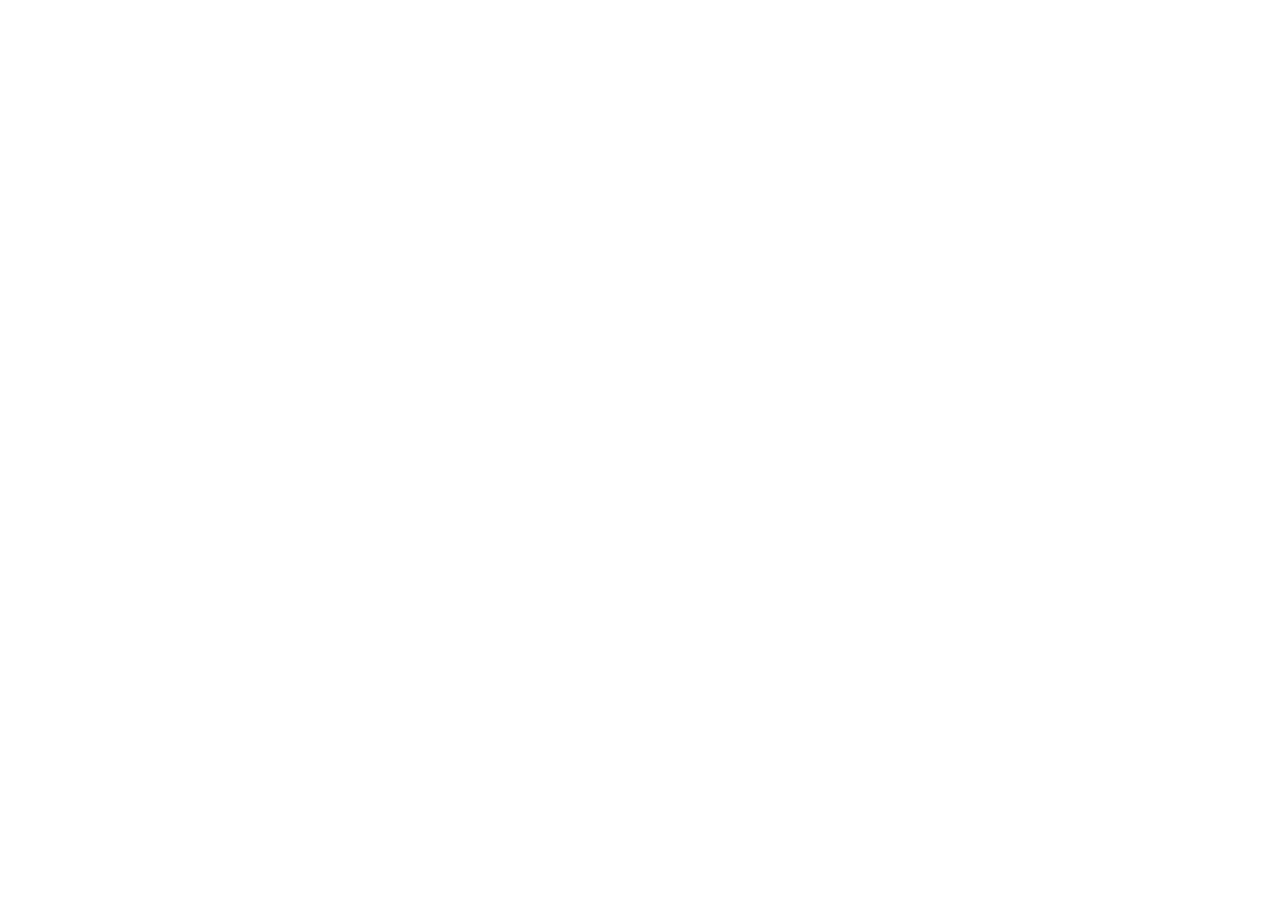
==== commit 6094ccb2: "Add files via upload" ====
--- a/index.html
+++ b/index.html
@@ -1,859 +1,862 @@
 <!DOCTYPE html>
-<html lang="en" x-data="app()" :class="{'dark': dark}" x-init="
-  $watch('dark', v => {
-    localStorage.setItem('theme', v ? 'dark' : 'light');
-  });
-  window.addEventListener('scroll', () => {
-    sc = window.scrollY > 20;
-    updateSection();
-  }, { passive: true });
-" class="scroll-smooth">
+<html lang="en">
+
 <head>
-<meta charset="UTF-8">
-<meta name="viewport" content="width=device-width, initial-scale=1.0">
-<meta name="description" content="JGTECH — Professional Teacher, Graphic Designer, Full-Stack Web Developer, Mobile App Developer, Video Streaming & Media Production Expert.">
-<meta name="keywords" content="JGTECH, graphic designer, web developer, mobile app developer, teacher, video streaming, Microsoft Office">
-<meta name="author" content="JGTECH">
-<meta property="og:title" content="JGTECH — Multi-Disciplinary Tech Professional">
-<meta property="og:description" content="Teacher · Graphic Designer · Full-Stack Web Developer · Mobile App Developer · Media Production Expert">
-<meta property="og:type" content="website">
-<title>JGTECH — Multi-Disciplinary Tech Professional</title>
-
-<script src="https://cdn.tailwindcss.com"></script>
-<script defer src="https://cdn.jsdelivr.net/npm/alpinejs@3.x.x/dist/cdn.min.js"></script>
-<link rel="preconnect" href="https://fonts.googleapis.com">
-<link rel="preconnect" href="https://fonts.gstatic.com" crossorigin>
-<link href="https://fonts.googleapis.com/css2?family=Outfit:wght@300;400;500;600;700;800&family=DM+Sans:ital,opsz,wght@0,9..40,300;0,9..40,400;0,9..40,500;0,9..40,600;0,9..40,700&display=swap" rel="stylesheet">
-
-<script>
-tailwind.config = {
-  darkMode: 'class',
-  theme: {
-    extend: {
-      fontFamily: { display: ['Outfit','sans-serif'], body: ['DM Sans','sans-serif'] },
-      colors: { accent: '#6366F1', 'accent-light': '#818CF8', 'accent-dark': '#4F46E5' },
-      animation: {
-        'float': 'float 6s ease-in-out infinite',
-        'pulse-slow': 'pulse 3s cubic-bezier(0.4, 0, 0.6, 1) infinite',
-        'gradient': 'gradient 8s ease infinite',
-      },
-      keyframes: {
-        float: { '0%, 100%': { transform: 'translateY(0)' }, '50%': { transform: 'translateY(-20px)' } },
-        gradient: { '0%, 100%': { backgroundPosition: '0% 50%' }, '50%': { backgroundPosition: '100% 50%' } },
-      }
-    }
-  }
-}
-</script>
-
-<style>
-*,*::before,*::after{box-sizing:border-box}
-html,body{font-family:'DM Sans',sans-serif}
-h1,h2,h3,h4,h5,h6{font-family:'Outfit',sans-serif}
-body{transition:background-color .4s,color .4s}
-
-/* noise overlay */
-body::before{content:'';position:fixed;inset:0;pointer-events:none;z-index:0;opacity:.3;
-background-image:url("data:image/svg+xml,%3Csvg xmlns='http://www.w3.org/2000/svg' viewBox='0 0 200 200'%3E%3Cfilter id='n'%3E%3CfeTurbulence type='fractalNoise' baseFrequency='.9' numOctaves='4' stitchTiles='stitch'/%3E%3C/filter%3E%3Crect width='100%25' height='100%25' filter='url(%23n)' opacity='.05'/%3E%3C/svg%3E")}
-
-/* scrollbar */
-::-webkit-scrollbar{width:5px}
-::-webkit-scrollbar-track{background:transparent}
-::-webkit-scrollbar-thumb{background:#6366F1;border-radius:99px}
-
-/* reveal on scroll */
-.reveal{opacity:0;transform:translateY(30px);transition:opacity .7s cubic-bezier(.4,0,.2,1),transform .7s cubic-bezier(.4,0,.2,1)}
-.reveal.in{opacity:1;transform:none}
-.d1{transition-delay:.1s}.d2{transition-delay:.2s}.d3{transition-delay:.3s}.d4{transition-delay:.4s}.d5{transition-delay:.5s}.d6{transition-delay:.6s}
-
-/* nav underline animation */
-.nl{position:relative}
-.nl::after{content:'';position:absolute;bottom:-2px;left:0;width:0;height:2px;background:currentColor;transition:width .25s cubic-bezier(.4,0,.2,1)}
-.nl:hover::after,.nl.on::after{width:100%}
-.nl.on{font-weight:500}
-
-/* shimmer button */
-.shimmer{position:relative;overflow:hidden}
-.shimmer::after{content:'';position:absolute;top:0;left:-100%;width:60%;height:100%;background:rgba(255,255,255,.2);transform:skewX(-20deg);transition:left .5s cubic-bezier(.4,0,.2,1)}
-.shimmer:hover::after{left:160%}
-
-/* photo frames */
-.pf{overflow:hidden;background:#e4e4e7}
-.pf img{width:100%;height:100%;object-fit:cover;display:block}
-
-/* card hover */
-.card-h{transition:all .35s cubic-bezier(.4,0,.2,1)}
-.card-h:hover{transform:translateY(-8px);box-shadow:0 25px 50px -12px rgba(99,102,241,.15)}
-.dark .card-h:hover{box-shadow:0 25px 50px -12px rgba(99,102,241,.25)}
-
-/* skill tag */
-.stag{transition:border-color .2s, background-color .2s}
-.stag:hover{border-color:#6366F1;background-color:rgba(99,102,241,.05)}
-.dark .stag:hover{background-color:rgba(99,102,241,.1)}
-
-/* Gradient text */
-.gradient-text{background:linear-gradient(135deg,#6366F1,#A855F7,#EC4899);-webkit-background-clip:text;-webkit-text-fill-color:transparent;background-clip:text}
-
-/* Animated gradient border */
-.gradient-border{position:relative}
-.gradient-border::before{content:'';position:absolute;inset:-2px;border-radius:inherit;padding:2px;background:linear-gradient(135deg,#6366F1,#A855F7,#EC4899,#6366F1);background-size:300% 300%;animation:gradient 4s ease infinite;-webkit-mask:linear-gradient(#fff 0 0) content-box,linear-gradient(#fff 0 0);-webkit-mask-composite:xor;mask-composite:exclude;pointer-events:none}
-
-/* Service icon glow */
-.icon-glow{position:relative}
-.icon-glow::after{content:'';position:absolute;inset:-4px;border-radius:inherit;background:linear-gradient(135deg,#6366F1,#A855F7);opacity:0;filter:blur(12px);transition:opacity .3s;z-index:-1}
-.card-h:hover .icon-glow::after{opacity:.4}
-
-/* Typing cursor */
-.cursor-blink{animation:blink 1s step-end infinite}
-@keyframes blink{0%,100%{opacity:1}50%{opacity:0}}
-
-[x-cloak]{display:none!important}
-</style>
+    <meta charset="UTF-8">
+    <meta name="viewport" content="width=device-width, initial-scale=1.0">
+    <title>JGTECH | Full-Stack Web Developer &amp; UI/UX Specialist</title>
+    <meta name="description" content="Interactive AI-powered portfolio of JGTECH. Senior Full-Stack Developer, UI/UX Designer, and Cloud Solutions Architect. Ask anything about skills, projects, case studies, or contact directly.">
+
+    <!-- Open Graph Metadata -->
+    <meta property="og:title" content="JGTECH | Full-Stack Web Developer &amp; UI/UX Specialist">
+    <meta property="og:description" content="Explore JGTECH's interactive AI ChatFolio with live project demos, client reviews, and direct WhatsApp contact.">
+    <meta property="og:type" content="website">
+
+    <!-- Curated Google Fonts -->
+    <link rel="preconnect" href="https://fonts.googleapis.com">
+    <link rel="preconnect" href="https://fonts.gstatic.com" crossorigin>
+    <link href="https://fonts.googleapis.com/css2?family=Geist:wght@100..900&family=Unbounded:wght@200..900&family=Inter:wght@300;400;500;600;700;800&family=Montserrat:wght@400;500;600;700;800;900&family=Playfair+Display:ital,wght@0,600;0,700;1,400;1,600&display=swap" rel="stylesheet">
+
+    <!-- FontAwesome 6 Icons -->
+    <link rel="stylesheet" href="https://cdnjs.cloudflare.com/ajax/libs/font-awesome/6.5.1/css/all.min.css" integrity="sha512-DTOQO9RWCH3ppGqcWaEA1BIZOC6xxalwEsw9c2QQeAIftl+Vegovlnee1c9QX4TctnWMn13TZye+giMm8e2LwA==" crossorigin="anonymous" referrerpolicy="no-referrer" />
+
+    <!-- ChatFolio Core & Skin Stylesheets -->
+    <link href="chatfolio.css" rel="stylesheet">
+
+    <style>
+        /* Top Spacing & Layout Matching Reference Image */
+        .intro-screen {
+            justify-content: flex-start !important;
+            padding-top: clamp(40px, 6.5vh, 70px) !important;
+            padding-bottom: 160px !important;
+            overflow-y: auto !important;
+            z-index: 50 !important;
+            background: #0f1117 !important;
+        }
+        body.dark .intro-screen {
+            background: #0f1117 !important;
+        }
+        body:not(.dark) .intro-screen {
+            background: #ffffff !important;
+        }
+        .intro-screen.fade-out {
+            opacity: 0 !important;
+            visibility: hidden !important;
+            pointer-events: none !important;
+            z-index: -1 !important;
+            transform: translateY(-20px) !important;
+            transition: opacity 0.35s ease, transform 0.35s ease, visibility 0.35s !important;
+        }
+        /* Completely hide chat-window while in Hero view to prevent message bleeding/overlap */
+        .intro-screen:not(.fade-out) ~ #chat-window,
+        .intro-screen:not(.fade-out) + #chat-window {
+            display: none !important;
+        }
+        .intro-screen .hello {
+            margin: 0 auto 14px auto !important;
+            transform: none !important;
+            position: relative;
+            display: inline-block;
+        }
+        .intro-screen .intro-text {
+            margin: 8px 0 22px 0 !important;
+            transform: none !important;
+        }
+        .intro-screen .intro-text h1,
+        .intro-screen .intro-text h2 {
+            font-size: clamp(2.2rem, 4.2vw, 3.5rem) !important;
+            line-height: 1.18 !important;
+            font-family: 'Unbounded', 'Montserrat', sans-serif !important;
+            font-weight: 800 !important;
+        }
+        .intro-screen .intro-text h1 span {
+            color: rgb(11, 163, 80) !important;
+        }
+
+        /* Brand Badge (Top Left Floating) */
+        .brand-badge-float {
+            position: fixed;
+            top: 25px;
+            left: 25px;
+            z-index: 90;
+            display: inline-flex;
+            align-items: center;
+            gap: 10px;
+            padding: 8px 18px;
+            border-radius: 9999px;
+            background: rgba(15, 23, 42, 0.85);
+            backdrop-filter: blur(14px);
+            -webkit-backdrop-filter: blur(14px);
+            border: 1px solid rgba(255, 255, 255, 0.12);
+            color: #f8fafc;
+            font-family: 'Montserrat', sans-serif;
+            font-weight: 800;
+            font-size: 0.88rem;
+            text-decoration: none;
+            box-shadow: 0 4px 20px rgba(0, 0, 0, 0.3);
+            transition: all 0.3s ease;
+        }
+        body:not(.dark) .brand-badge-float {
+            background: rgba(255, 255, 255, 0.9);
+            border-color: rgba(0, 0, 0, 0.08);
+            color: #0f172a;
+        }
+        .brand-badge-float .logo-accent {
+            color: rgb(11, 163, 80);
+        }
+        .status-indicator {
+            display: inline-flex;
+            align-items: center;
+            gap: 6px;
+            font-size: 0.72rem;
+            font-weight: 600;
+            text-transform: uppercase;
+            letter-spacing: 0.08em;
+            color: rgb(11, 163, 80);
+            padding-left: 8px;
+            border-left: 1px solid rgba(255, 255, 255, 0.15);
+        }
+        body:not(.dark) .status-indicator {
+            border-left-color: rgba(0, 0, 0, 0.12);
+        }
+        .status-dot {
+            width: 7px;
+            height: 7px;
+            border-radius: 50%;
+            background: rgb(11, 163, 80);
+            box-shadow: 0 0 10px rgb(11, 163, 80);
+            animation: pulse-dot 2s infinite ease-in-out;
+        }
+        @keyframes pulse-dot {
+            0%, 100% { opacity: 1; transform: scale(1); }
+            50% { opacity: 0.4; transform: scale(0.85); }
+        }
+
+        /* Circular Portrait & Morphing Green Halo */
+        .intro-screen .image-container {
+            position: relative;
+            display: flex;
+            align-items: center;
+            justify-content: center;
+            height: min(290px, 32vw, calc(100vh - 430px));
+            min-height: 200px;
+            max-height: 320px;
+            width: 38%;
+        }
+        .intro-screen .intro-image {
+            width: min(280px, 30vw, calc(100vh - 440px));
+            height: min(280px, 30vw, calc(100vh - 440px));
+            object-fit: cover;
+            border-radius: 50%;
+            z-index: 3;
+            position: relative;
+            filter: drop-shadow(0 15px 35px rgba(0, 0, 0, 0.5));
+            transition: transform 0.4s cubic-bezier(0.16, 1, 0.3, 1), filter 0.4s ease;
+        }
+        .intro-screen .intro-image:hover {
+            transform: scale(1.05);
+            filter: drop-shadow(0 20px 45px rgba(11, 163, 80, 0.45));
+        }
+        .intro-screen .rounded-animation {
+            width: min(320px, 34vw, calc(100vh - 400px));
+            height: min(320px, 34vw, calc(100vh - 400px));
+            z-index: 1;
+            position: absolute;
+            left: 0;
+            right: 0;
+            top: 0;
+            bottom: 0;
+            margin: auto;
+            border-radius: 60% 40% 30% 70% / 60% 30% 70% 40%;
+            background-color: rgba(11, 163, 80, 0.35);
+            box-shadow: 0 0 50px rgba(11, 163, 80, 0.4);
+            filter: blur(14px);
+            animation: morph 8s ease-in-out infinite 1s;
+            pointer-events: none;
+        }
+
+        /* Quote Styling */
+        .intro-bottom-content .quote p:before {
+            content: "\f10d";
+            font-family: 'Font Awesome 6 Free', 'FontAwesome', sans-serif !important;
+            font-weight: 900;
+            color: rgb(11, 163, 80);
+        }
+
+        /* Category Nav Icons Hover Polish */
+        .chat-footer .primary-nav .btn-primary-nav {
+            font-family: 'Inter', sans-serif;
+            font-weight: 500;
+        }
+        .chat-footer .primary-nav .btn-primary-nav i {
+            color: rgb(11, 163, 80);
+            font-size: 0.95rem;
+        }
+
+        /* Responsive adjustments */
+        @media (max-width: 900px) {
+            .brand-badge-float {
+                padding: 6px 14px;
+                font-size: 0.82rem;
+                top: 18px;
+                left: 18px;
+            }
+            .status-indicator {
+                display: none;
+            }
+            .intro-screen .image-container {
+                width: 50%;
+            }
+        }
+    </style>
 </head>
 
-<body class="bg-white dark:bg-zinc-950 text-zinc-900 dark:text-zinc-100 antialiased">
-
-<!-- ═══ NAV ═══ -->
-<header class="fixed inset-x-0 top-0 z-50 transition-all duration-300"
-  :class="sc?'bg-white/80 dark:bg-zinc-950/80 backdrop-blur-xl shadow-lg shadow-black/5 dark:shadow-black/20':'bg-transparent'">
-  <nav class="max-w-6xl mx-auto px-6 h-16 flex items-center justify-between" aria-label="Main navigation">
-
-    <a href="#hero" class="font-display font-bold text-xl tracking-tight relative z-10 flex items-center gap-2">
-      <div class="w-8 h-8 rounded-lg bg-gradient-to-br from-accent to-purple-500 flex items-center justify-center">
-        <span class="text-white font-bold text-sm">JG</span>
-      </div>
-      <span class="text-zinc-900 dark:text-white">JG</span><span class="text-accent">TECH</span>
+<body class="dark">
+
+    <!-- Floating Brand Badge (Top Left) -->
+    <a href="index.html" id="brand-badge-float" class="brand-badge-float" aria-label="JGTECH Home">
+        <span>JG<span class="logo-accent">TECH</span></span>
+        <span class="status-indicator">
+            <span class="status-dot"></span>
+            <span>Available</span>
+        </span>
     </a>
 
-    <ul class="hidden md:flex items-center gap-8 text-sm" role="list">
-      <li><a href="#skills" class="nl text-zinc-500 dark:text-zinc-400 hover:text-zinc-900 dark:hover:text-white transition-colors" :class="s==='skills'?'on !text-zinc-900 dark:!text-white':''">Skills</a></li>
-      <li><a href="#work" class="nl text-zinc-500 dark:text-zinc-400 hover:text-zinc-900 dark:hover:text-white transition-colors" :class="s==='work'?'on !text-zinc-900 dark:!text-white':''">Work</a></li>
-      <li><a href="#about" class="nl text-zinc-500 dark:text-zinc-400 hover:text-zinc-900 dark:hover:text-white transition-colors" :class="s==='about'?'on !text-zinc-900 dark:!text-white':''">About</a></li>
-      <li><a href="#reviews" class="nl text-zinc-500 dark:text-zinc-400 hover:text-zinc-900 dark:hover:text-white transition-colors" :class="s==='reviews'?'on !text-zinc-900 dark:!text-white':''">Reviews</a></li>
-      <li><a href="#blog" class="nl text-zinc-500 dark:text-zinc-400 hover:text-zinc-900 dark:hover:text-white transition-colors" :class="s==='blog'?'on !text-zinc-900 dark:!text-white':''">Blog</a></li>
-      <li><a href="#contact" class="nl text-zinc-500 dark:text-zinc-400 hover:text-zinc-900 dark:hover:text-white transition-colors" :class="s==='contact'?'on !text-zinc-900 dark:!text-white':''">Contact</a></li>
-    </ul>
-
-    <div class="flex items-center gap-3">
-      <!-- dark mode toggle -->
-      <button @click="dark=!dark"
-        class="w-9 h-9 flex items-center justify-center rounded-full border border-zinc-200 dark:border-zinc-700 hover:bg-zinc-100 dark:hover:bg-zinc-800 transition-all duration-300"
-        :aria-label="dark ? 'Switch to light mode' : 'Switch to dark mode'">
-        <svg x-show="!dark" x-transition:enter="transition ease-out duration-300" x-transition:enter-start="opacity-0 rotate-90 scale-0" x-transition:enter-end="opacity-100 rotate-0 scale-100" xmlns="http://www.w3.org/2000/svg" class="w-4 h-4 text-zinc-700" fill="none" viewBox="0 0 24 24" stroke="currentColor"><path stroke-linecap="round" stroke-linejoin="round" stroke-width="2" d="M21 12.79A9 9 0 1111.21 3 7 7 0 0021 12.79z"/></svg>
-        <svg x-show="dark" x-transition:enter="transition ease-out duration-300" x-transition:enter-start="opacity-0 rotate-90 scale-0" x-transition:enter-end="opacity-100 rotate-0 scale-100" xmlns="http://www.w3.org/2000/svg" class="w-4 h-4 text-yellow-400" fill="none" viewBox="0 0 24 24" stroke="currentColor"><path stroke-linecap="round" stroke-linejoin="round" stroke-width="2" d="M12 3v1m0 16v1m9-9h-1M4 12H3m15.364-6.364l-.707.707M6.343 17.657l-.707.707M17.657 17.657l-.707-.707M6.343 6.343l-.707-.707M12 8a4 4 0 100 8 4 4 0 000-8z"/></svg>
-      </button>
-      <a href="#contact" class="hidden md:inline-flex items-center gap-2 shimmer bg-gradient-to-r from-accent to-purple-500 text-white text-sm font-medium px-5 py-2 rounded-full hover:shadow-lg hover:shadow-accent/25 transition-all duration-300">
-        Hire me
-        <svg class="w-3.5 h-3.5" fill="none" viewBox="0 0 24 24" stroke="currentColor"><path stroke-linecap="round" stroke-linejoin="round" stroke-width="2" d="M17 8l4 4m0 0l-4 4m4-4H3"/></svg>
-      </a>
-      <button @click="mm=!mm" class="md:hidden w-9 h-9 flex items-center justify-center rounded-full border border-zinc-200 dark:border-zinc-700" :aria-expanded="mm" aria-label="Toggle menu">
-        <svg x-show="!mm" class="w-4 h-4" fill="none" viewBox="0 0 24 24" stroke="currentColor"><path stroke-linecap="round" stroke-linejoin="round" stroke-width="2" d="M4 6h16M4 12h16M4 18h16"/></svg>
-        <svg x-show="mm" class="w-4 h-4" fill="none" viewBox="0 0 24 24" stroke="currentColor"><path stroke-linecap="round" stroke-linejoin="round" stroke-width="2" d="M6 18L18 6M6 6l12 12"/></svg>
-      </button>
+    <!-- Floating Close Chat / Return Home Button (Top Left) -->
+    <button id="btn-close-chat" class="btn-close-chat" onclick="returnToInitialScreen()" aria-label="Close Chat and Return Home">
+        <i class="fa-solid fa-arrow-left"></i>
+        <span>Close Chat</span>
+    </button>
+
+    <!-- Floating Classic Portfolio Portal (Top Right) -->
+    <a href="classic.html" id="classic-portal-badge" class="classic-portal-badge" title="Go to Multi-Section Classic Portfolio">
+        <i class="fa-solid fa-layer-group"></i>
+        <span>Classic Website</span>
+        <i class="fa-solid fa-arrow-up-right-from-square" style="font-size: 0.72rem; opacity: 0.85;"></i>
+    </a>
+
+    <!-- Chat Wrapper Starts -->
+    <main class="chat-wrapper" id="chat-wrapper">
+        <section class="chat-container" id="chat-container">
+            <div class="chat-area-content">
+
+                <!-- Intro Screen Starts -->
+                <div id="intro-screen" class="intro-screen">
+                    <div class="intro-content">
+                        <!-- Hello Text Starts -->
+                        <div class="hello">
+                            <span>
+                                Hello!
+                            </span>
+                        </div>
+                        <!-- Hello Text Ends -->
+
+                        <!-- Intro Texts Starts -->
+                        <div class="intro-text">
+                            <h1>
+                                I'm <span>JGTECH,</span>
+                            </h1>
+                            <h2>
+                                Full-Stack Developer
+                            </h2>
+                        </div>
+                        <!-- Intro Texts Ends -->
+
+                        <!-- Intro Content Starts -->
+                        <div class="intro-bottom-content">
+                            <!-- Quote Starts -->
+                            <div class="quote">
+                                <p>
+                                    JGTECH is the secret weapon for any modern SaaS, he transformed our complex ideas into a high performance reality.
+                                </p>
+                                <span>
+                                    Rev. Emmanuel O. - Senior Director
+                                </span>
+                            </div>
+                            <!-- Quote Ends -->
+
+                            <!-- Photo Starts -->
+                            <div class="image-container">
+                                <img id="intro-image" src="photo-circle.png" alt="JGTECH - Senior Full-Stack Developer" class="intro-image">
+                                <div class="rounded-animation"></div>
+                            </div>
+                            <!-- Photo Ends -->
+
+                            <!-- Call To Actions Starts -->
+                            <div id="intro-options-target" class="intro-options">
+                                <button class="btn btn-primary" data-action="about">
+                                    <span class="button-content">
+                                        <span>More About Me</span>
+                                    </span>
+                                </button>
+                                <button class="btn btn-primary btn-secondary" data-action="projects">
+                                    <span class="button-content">
+                                        <span>See My Work</span>
+                                    </span>
+                                </button>
+                            </div>
+                            <!-- Call To Actions Ends -->
+                        </div>
+                        <!-- Intro Content Ends -->
+                    </div>
+                </div>
+                <!-- Intro Screen Ends -->
+
+                <!-- Chat Window Starts -->
+                <div id="chat-window" class="chat-window">
+                    <!-- Chat Avatar Starts -->
+                    <img src="photo-circle.png" id="chat-avatar" class="chat-avatar-image" alt="JGTECH">
+                    <!-- Chat Avatar Ends -->
+                </div>
+                <!-- Chat Window Ends -->
+
+                <!-- Chat Input Starts -->
+                <footer id="chat-footer" class="chat-footer">
+                    <div id="input-nav-wrapper" class="input-nav-wrapper">
+                        <!-- Chat Form Starts -->
+                        <div class="input-area-visual">
+                            <button class="btn-menu-toggle" id="btn-menu-toggle" aria-label="Toggle Menu"><i class="fa-solid fa-plus"></i></button>
+                            <input type="text" id="chat-input" placeholder="Try about, skills, or projects..." autocomplete="off">
+                            <button class="send-btn" id="send-button" disabled aria-label="Send Message"><i class="fa-solid fa-arrow-up"></i></button>
+                        </div>
+                        <!-- Chat Form Ends -->
+
+                        <!-- Footer Navigation Starts -->
+                        <div id="primary-nav" class="primary-nav">
+                            <div class="nav-links-container">
+                                <button class="btn btn-primary-nav" data-flow="about"><i class="fa-solid fa-file-lines"></i>About Me</button>
+                                <button class="btn btn-primary-nav" data-flow="skills"><i class="fa-solid fa-gear"></i>Skills</button>
+                                <button class="btn btn-primary-nav" data-flow="projects"><i class="fa-solid fa-layer-group"></i>Projects</button>
+                                <button class="btn btn-primary-nav" data-flow="clients"><i class="fa-solid fa-users"></i>Clients</button>
+                                <button class="btn btn-primary-nav" data-flow="contact"><i class="fa-solid fa-envelope"></i>Contact</button>
+                                <a href="classic.html" class="btn btn-primary-nav" style="text-decoration:none;"><i class="fa-solid fa-globe" style="color:rgb(11, 163, 80);"></i>Classic Site</a>
+                            </div>
+                        </div>
+                        <!-- Footer Navigation Ends -->
+                    </div>
+
+                    <!-- Footer Bottom Text Starts -->
+                    <p id="chat-footer-text"><i class="fa-regular fa-comment-dots"></i> You can ask me about: about · skills · projects · clients · contact · <a href="classic.html" style="color:rgb(11, 163, 80); font-weight:600; text-decoration:underline;">Classic Website &rarr;</a> · <a href="admin.html" title="Open Content Management System (CMS)" style="color: rgba(255,255,255,0.45); text-decoration: none; font-size: 0.75rem;"><i class="fa-solid fa-lock text-[10px]"></i> CMS</a></p>
+                    <!-- Footer Bottom Text Ends -->
+                </footer>
+                <!-- Chat Input Ends -->
+
+            </div>
+        </section>
+    </main>
+    <!-- Chat Wrapper Ends -->
+
+    <!-- Sections Starts -->
+    <div class="sections">
+
+        <!-- About Section Starts -->
+        <div id="flow-about" class="generic-flow" data-flow-id="about" data-triggers="about, about me, about you, who are you, profile, bio, biography, introduction, who, you, me">
+            <!-- Content Starts -->
+            <p>I'm <strong>JGTECH</strong>, a Senior Full-Stack Developer &amp; Creative Technologist dedicated to building scalable web applications, robust cloud platforms, and intuitive digital experiences that deliver real measurable impact.</p>
+            <div class="list-with-icons">
+                <span><i class="fa-regular fa-star"></i>6+ Years in Full-Stack Engineering</span>
+                <span><i class="fa-solid fa-code"></i>50+ Production Deployments</span>
+                <span><i class="fa-regular fa-face-grin-wide"></i>40+ Delighted Global Clients</span>
+                <span><i class="fa-regular fa-calendar-check"></i>Available for Freelance &amp; Contract</span>
+                <span><i class="fa-regular fa-map"></i>Accra, Ghana · Worldwide Remote</span>
+            </div>
+            <!-- Content Ends -->
+            <!-- Buttons Starts -->
+            <ul class="options">
+                <li data-action="skills">View My Skills</li>
+                <li data-action="projects" data-class="btn-secondary">View My Projects</li>
+            </ul>
+            <!-- Buttons Ends -->
+        </div>
+        <!-- About Section Ends -->
+
+        <!-- Skills Section Starts -->
+        <div id="flow-skills" class="generic-flow" data-flow-id="skills" data-triggers="skills, technologies, stack, tech, tools, what can you do, capabilities, show me your skills, services, what are you good at">
+            <!-- Content Starts -->
+            <p>Here are the primary tools, languages, and frameworks I use every day to build performant, enterprise-grade software:</p>
+            
+            <!-- Frontend Category Starts -->
+            <h2 class="category-skills"><i class="fa-solid fa-laptop"></i>Frontend Architecture</h2>
+            <ul class="list-skills">
+                <li>React &amp; Next.js<span class="stars" data-rating="5"></span></li>
+                <li>TypeScript &amp; JavaScript<span class="stars" data-rating="5"></span></li>
+                <li>Tailwind CSS &amp; Modern UI<span class="stars" data-rating="5"></span></li>
+                <li>Vue &amp; Svelte<span class="stars" data-rating="4"></span></li>
+            </ul>
+            <!-- Frontend Category Ends -->
+
+            <!-- Backend Category Starts -->
+            <h2 class="category-skills"><i class="fa-solid fa-database"></i>Backend &amp; Cloud</h2>
+            <ul class="list-skills">
+                <li>Node.js &amp; Express<span class="stars" data-rating="5"></span></li>
+                <li>Python &amp; Django / FastAPI<span class="stars" data-rating="4"></span></li>
+                <li>PostgreSQL &amp; MongoDB<span class="stars" data-rating="5"></span></li>
+                <li>AWS &amp; Docker DevOps<span class="stars" data-rating="4"></span></li>
+            </ul>
+            <!-- Backend Category Ends -->
+            <!-- Content Ends -->
+
+            <!-- Buttons Starts -->
+            <ul class="options">
+                <li data-action="projects">View My Projects</li>
+                <li data-link="assets/link-to-cv.pdf" data-class="btn-secondary">Download CV</li>
+            </ul>
+            <!-- Buttons Ends -->
+        </div>
+        <!-- Skills Section Ends -->
+
+        <!-- Projects Section Starts -->
+        <div id="flow-projects" data-triggers="projects, portfolio, work, examples, case studies, show me, builds, apps, websites, creations, show me your work">
+            <!-- Intro Starts -->
+            <p class="intro">Ready to view my recent work? I’ll walk you through my signature projects one at a time. Click <strong>Show Next Project</strong> below to keep going.</p>
+            <!-- Intro Ends -->
+
+            <!-- Projects Data Starts -->
+            <div class="projects-data">
+                <!-- Single Project 1 Starts -->
+                <div class="project-item" 
+                    data-title="EduTrack Pro — Multi-School SaaS Platform" 
+                    data-link="case-study.html" 
+                    data-image="https://images.unsplash.com/photo-1460925895917-afdab827c52f?w=1000&q=80" 
+                    data-media="image">
+                    <p class="summary">Comprehensive multi-tier education management system featuring automated biometric attendance, grade book calculations, SMS guardian notifications, and secure mobile fee collection.</p>
+                </div>
+                <!-- Single Project 1 Ends -->
+
+                <!-- Single Project 2 Starts -->
+                <div class="project-item" 
+                    data-title="Nexus Cloud ERP — Enterprise Resource Hub" 
+                    data-link="projects.html" 
+                    data-image="https://images.unsplash.com/photo-1551650975-87deedd944c3?w=800&q=80" 
+                    data-media="image">
+                    <p class="summary">Real-time inventory intelligence, supply chain monitoring, automated invoice lifecycle, and role-based staff operations managing $10M+ in quarterly transactions.</p>
+                </div>
+                <!-- Single Project 2 Ends -->
+
+                <!-- Single Project 3 Starts -->
+                <div class="project-item" 
+                    data-title="ChurchFlow Stream — Media &amp; Giving Engine" 
+                    data-link="projects.html" 
+                    data-image="https://images.unsplash.com/photo-1561070791-2526d30994b5?w=800&q=80" 
+                    data-media="image">
+                    <p class="summary">High-bandwidth live streaming hub, interactive community prayer walls, digital giving gateways, and automated member follow-ups built for growing international congregations.</p>
+                </div>
+                <!-- Single Project 3 Ends -->
+
+                <!-- Single Project 4 Starts -->
+                <div class="project-item" 
+                    data-title="Apex Banking — Fintech Wallet &amp; Remittance" 
+                    data-link="projects.html" 
+                    data-image="https://images.unsplash.com/photo-1512941937669-90a1b58e7e9c?w=800&q=80" 
+                    data-media="image">
+                    <p class="summary">Ultra-low latency mobile banking experience featuring peer-to-peer instant transfers, multi-currency wallets, biometric facial security, and smart budgeting insights.</p>
+                </div>
+                <!-- Single Project 4 Ends -->
+
+                <!-- Single Project 5 Starts -->
+                <div class="project-item" 
+                    data-title="ShopWave — High-Speed Headless E-Commerce" 
+                    data-link="projects.html" 
+                    data-image="https://images.unsplash.com/photo-1555066931-4365d14bab8c?w=800&q=80" 
+                    data-media="image">
+                    <p class="summary">Blazing-fast Next.js ecommerce storefront with instantaneous Algolia search, custom checkout flows, automated abandoned cart recovery, and a 99+ Google Lighthouse score.</p>
+                </div>
+                <!-- Single Project 5 Ends -->
+
+                <!-- Single Project 6 Starts -->
+                <div class="project-item" 
+                    data-title="BrandCraft — Accessible Enterprise Design System" 
+                    data-link="projects.html" 
+                    data-image="https://images.unsplash.com/photo-1626785774625-ddcddc3445e9?w=800&q=80" 
+                    data-media="image">
+                    <p class="summary">WCAG 2.1 AA compliant UI component architecture with 60+ modular React components, comprehensive Figma sync, and automated accessibility regression testing.</p>
+                </div>
+                <!-- Single Project 6 Ends -->
+            </div>
+            <!-- Projects Data Ends -->
+
+            <!-- Buttons Starts -->
+            <div class="project-buttons">
+                <!-- Repeating Button In Each Project Starts -->
+                <ul class="global">
+                    <li data-action="clients" data-class="btn-secondary">View My Clients</li>
+                </ul>
+                <!-- Repeating Button In Each Project Ends -->
+                <!-- Final Buttons Starts -->
+                <ul class="final">
+                    <li data-action="clients">View My Clients</li>
+                    <li data-action="contact" data-class="btn-secondary">Contact Me</li>
+                </ul>
+                <!-- Final Buttons Ends -->
+            </div>
+            <!-- Buttons Ends -->
+        </div>  
+        <!-- Projects Section Ends -->
+
+        <!-- Clients Section Starts -->
+        <div id="flow-clients" data-triggers="clients, brands, partners, customers, collaborations">
+            <!-- Intro Starts -->
+            <p class="intro">I've had the pleasure of building reliable technology for visionary brands and enterprises:</p>
+            <!-- Intro Ends -->
+            <!-- Clients Logos Starts -->
+            <div class="client-list">
+                <div class="client-item" data-name="TechVision Global" data-logo="clients/client-techvision.svg"></div>
+                <div class="client-item" data-name="Apex Financials" data-logo="clients/client-apex.svg"></div>
+                <div class="client-item" data-name="EduTrack Systems" data-logo="clients/client-edutrack.svg"></div>
+                <div class="client-item" data-name="ChurchFlow Network" data-logo="clients/client-churchflow.svg"></div>
+                <div class="client-item" data-name="Vanguard Media" data-logo="clients/client-vanguard.svg"></div>
+                <div class="client-item" data-name="Global Logistics" data-logo="clients/client-globallogistics.svg"></div>
+            </div>
+            <!-- Clients Logos Ends -->
+            <!-- Buttons Starts -->
+            <ul class="options">
+                <li data-action="contact">Contact Me</li>
+                <li data-link="assets/link-to-cv.pdf" data-class="btn-secondary">Download CV</li>
+            </ul>
+            <!-- Buttons Ends -->
+        </div>
+        <!-- Clients Section Ends -->
+
+        <!-- Contact Section Starts -->
+        <div id="flow-contact" data-triggers="contact, touch, reach, message, hire, email, call, whatsapp, phone">
+            <!-- Intro Starts -->
+            <p class="intro">I’m currently accepting new projects, high-growth freelance contracts, and senior technical roles. Feel free to get in touch through any of the channels below:</p>
+            <!-- Intro Ends -->
+            <!-- Direct Contact Items Starts -->
+            <div class="direct-contact">
+                <div class="contact-row" data-label="Email :" data-icon="fa-regular fa-envelope-open">jgtech766@gmail.com</div>
+                <div class="contact-row" data-label="WhatsApp :" data-icon="fa-brands fa-whatsapp">+233 54 714 0375</div>
+                <div class="contact-row" data-label="Location :" data-icon="fa-solid fa-location-dot">Accra, Ghana (GMT) · Remote</div>
+            </div>
+            <!-- Direct Contact Items Ends -->
+            <!-- Social Profiles Starts -->
+            <div class="social-links">
+                <div class="social-item" data-icon="fa-brands fa-whatsapp" data-url="https://wa.me/233547140375" data-class="whatsapp"></div>
+                <div class="social-item" data-icon="fa-brands fa-linkedin-in" data-url="https://linkedin.com" data-class="linkedin"></div>
+                <div class="social-item" data-icon="fa-brands fa-github" data-url="https://github.com" data-class="github"></div>
+                <div class="social-item" data-icon="fa-brands fa-instagram" data-url="https://instagram.com/jgtech200" data-class="instagram"></div>
+            </div>
+            <!-- Social Profiles Ends -->
+            <!-- Buttons Starts -->
+            <ul class="options">
+                <li data-action="open_contact_form">Send Me a Message</li>
+                <li data-action="projects" data-class="btn-secondary">View Projects</li>
+            </ul>
+            <!-- Buttons Ends -->
+        </div>
+        <!-- Contact Section Ends -->
+
+        <!-- Success Message Starts -->
+        <div class="generic-flow" data-flow-id="msg_success">
+            <!-- Content Starts -->
+            <p><strong>Your message was sent successfully!</strong></p>
+            <p>Thank you for reaching out. I'll review your project details and get back to you within 24 hours.</p>
+            <!-- Content Ends -->
+            <!-- Buttons Starts -->
+            <ul class="options">
+                <li data-action="projects">View My Projects</li>
+                <li data-action="hobbies" data-class="btn-secondary">See My Hobbies</li>
+            </ul>
+            <!-- Buttons Ends -->
+        </div>
+        <!-- Success Message Ends -->
+
+        <!-- Generic Sections Starts -->
+
+        <!-- Greeting Section Starts -->
+        <div class="generic-flow" data-flow-id="hello" data-triggers="hi, hello, hey, greeting, yo, sup">
+            <!-- Content Starts -->
+            <p>Hi there! I'm <strong>JGTECH</strong> — Senior Full-Stack Web Developer &amp; Systems Architect.</p>
+            <p>Feel free to click any shortcut or type any question to explore my journey:</p>
+            <p><strong>about</strong>, <strong>skills</strong>, <strong>projects</strong>, <strong>clients</strong>, <strong>contact</strong>.</p>
+            <!-- Content Ends -->
+        </div>
+        <!-- Greeting Section Ends -->
+
+        <!-- Hobbies Section Starts -->
+        <div id="flow-hobbies" class="generic-flow" data-flow-id="hobbies" data-triggers="hobbies, interests, fun, life, leisure">
+            <!-- Content Starts -->
+            <p>Beyond writing clean code and shipping scalable web applications, here is what keeps me inspired and energized:</p>
+            <div class="list-with-icons">
+                <span><i class="fas fa-microchip"></i> <strong>System Architecture</strong> — Exploring distributed databases and edge compute.</span>
+                <span><i class="fas fa-book-open"></i> <strong>Reading</strong> — Tech biographies, system design case studies, and business strategy.</span>
+                <span><i class="fas fa-dumbbell"></i> <strong>Fitness</strong> — Weight training and endurance conditioning to maintain mental sharpness.</span>
+                <span><i class="fas fa-headphones"></i> <strong>Music &amp; Audio</strong> — Lo-fi beats while building architectures, live acoustic sets.</span>
+                <span><i class="fas fa-users-gear"></i> <strong>Tech Mentorship</strong> — Guiding aspiring developers in frontend and backend patterns.</span>
+            </div>
+            <!-- Content Ends -->
+            <!-- Buttons Starts -->
+            <ul class="options">
+                <li data-action="contact">Let's Connect</li>
+                <li data-action="about" data-class="btn-secondary">More About Me</li>
+            </ul>
+            <!-- Buttons Ends -->
+        </div>
+        <!-- Hobbies Section Ends -->
+
+        <!-- Age Section Starts -->
+        <div class="generic-flow" data-flow-id="age" data-triggers="age, old, how old are you, your age, born, birthdate">
+            <!-- Content Starts -->
+            <p>I bring over <strong>6+ years of specialized professional experience</strong> in full-stack web development and software architecture, based in Accra, Ghana and collaborating with teams worldwide.</p>
+            <!-- Content Ends -->
+            <!-- Buttons Starts -->
+            <ul class="options">
+                <li data-action="about">More About Me</li>
+                <li data-link="assets/link-to-cv.pdf" data-class="btn-secondary">Download CV</li>
+            </ul>
+            <!-- Buttons Ends -->
+        </div>
+        <!-- Age Section Ends -->
+
+        <!-- CV Section Starts -->
+        <div id="flow-cv" class="generic-flow" data-flow-id="cv" data-triggers="cv, curriculum vitae, resume, your cv">
+            <!-- Content Starts -->
+            <p>Here is my complete <strong>Curriculum Vitae</strong> detailing technical competencies, project milestones, and recommendations:</p>
+            <p>Click below to download or view the PDF document.</p>
+            <!-- Content Ends -->
+            <!-- Buttons Starts -->
+            <ul class="options">
+                <li data-link="assets/link-to-cv.pdf">Download CV</li>
+                <li data-action="projects" data-class="btn-secondary">View Projects</li>
+            </ul>
+            <!-- Buttons Ends -->
+        </div>
+        <!-- CV Section Ends -->
+
+        <!-- Education Section Starts -->
+        <div class="generic-flow" data-flow-id="education" data-triggers="education, university, degrees, studies, academic, graduation, diploma">
+            <!-- Content Starts -->
+            <p>I hold a <strong>Bachelor of Science in Computer Science &amp; Information Technology</strong>, complemented by continuous verified professional credentials in Cloud Architecture and Advanced Frontend Engineering.</p>
+            <!-- Content Ends -->
+            <!-- Buttons Starts -->
+            <ul class="options">
+                <li data-link="assets/link-to-cv.pdf">Download CV</li>
+                <li data-action="about" data-class="btn-secondary">More About Me</li>
+            </ul>
+            <!-- Buttons Ends -->
+        </div>
+        <!-- Education Section Ends -->
+
+        <!-- Experience Section Starts -->
+        <div class="generic-flow" data-flow-id="experience" data-triggers="experience, career, work history, background">
+            <!-- Content Starts -->
+            <p>Over the past 6+ years, I have architected high-throughput web applications for startups, financial platforms, educational institutions, and digital agencies.</p>
+            <p>Download my comprehensive CV below for an in-depth breakdown of leadership roles and system achievements.</p>
+            <!-- Content Ends -->
+            <!-- Buttons Starts -->
+            <ul class="options">
+                <li data-link="assets/link-to-cv.pdf">Download CV</li>
+                <li data-action="projects" data-class="btn-secondary">View My Projects</li>
+            </ul>
+            <!-- Buttons Ends -->
+        </div>
+        <!-- Experience Section Ends -->
+
+        <!-- Awards Section Starts -->
+        <div class="generic-flow" data-flow-id="awards" data-triggers="awards, certificates, courses, training, certifications">
+            <!-- Content Starts -->
+            <p>I am committed to constant growth and technical mastery. Key certifications and honors include:</p>
+            <ul>
+                <li>AWS Certified Solutions Architect</li>
+                <li>Meta Advanced Full-Stack Software Specialization</li>
+                <li>Google Cloud Certified Professional Cloud Developer</li>
+                <li>Excellence in Enterprise Web Architecture Award</li>
+            </ul>
+            <!-- Content Ends -->
+            <!-- Buttons Starts -->
+            <ul class="options">
+                <li data-link="assets/link-to-cv.pdf">Download CV</li>
+                <li data-action="projects" data-class="btn-secondary">View My Projects</li>
+            </ul>
+            <!-- Buttons Ends -->
+        </div>
+        <!-- Awards Section Ends -->
+
+        <!-- Error Message Starts -->
+        <div class="generic-flow" data-flow-id="error">
+            <!-- Content Starts -->
+            <p>I'm sorry, I didn't quite catch that. Try one of these commands or topics:</p>
+            <p><strong>about</strong>, <strong>skills</strong>, <strong>projects</strong>, <strong>clients</strong>, <strong>contact</strong>, <strong>cv</strong>, <strong>hobbies</strong>.</p>
+            <!-- Content Ends -->
+        </div>
+        <!-- Error Message Ends -->
+
     </div>
-  </nav>
-
-  <!-- mobile menu -->
-  <div x-show="mm" x-cloak
-    x-transition:enter="transition ease-out duration-200" x-transition:enter-start="opacity-0 -translate-y-2" x-transition:enter-end="opacity-100 translate-y-0"
-    x-transition:leave="transition ease-in duration-150" x-transition:leave-start="opacity-100 translate-y-0" x-transition:leave-end="opacity-0 -translate-y-2"
-    class="md:hidden bg-white/95 dark:bg-zinc-950/95 backdrop-blur-xl border-t border-zinc-100 dark:border-zinc-800">
-    <ul class="flex flex-col px-6 py-5 gap-4 text-sm font-medium" role="list">
-      <li><a href="#skills" @click="mm=false" class="block text-zinc-700 dark:text-zinc-300 hover:text-accent transition-colors">Skills & Expertise</a></li>
-      <li><a href="#work" @click="mm=false" class="block text-zinc-700 dark:text-zinc-300 hover:text-accent transition-colors">Work</a></li>
-      <li><a href="#about" @click="mm=false" class="block text-zinc-700 dark:text-zinc-300 hover:text-accent transition-colors">About</a></li>
-      <li><a href="#reviews" @click="mm=false" class="block text-zinc-700 dark:text-zinc-300 hover:text-accent transition-colors">Reviews</a></li>
-      <li><a href="#blog" @click="mm=false" class="block text-zinc-700 dark:text-zinc-300 hover:text-accent transition-colors">Blog</a></li>
-      <li><a href="#contact" @click="mm=false" class="block text-zinc-700 dark:text-zinc-300 hover:text-accent transition-colors">Contact</a></li>
-      <li class="pt-2 border-t border-zinc-100 dark:border-zinc-800">
-        <a href="#contact" @click="mm=false" class="inline-flex shimmer bg-gradient-to-r from-accent to-purple-500 text-white font-medium text-sm px-5 py-2.5 rounded-full">Hire me →</a>
-      </li>
-    </ul>
-  </div>
-</header>
-
-<main>
-
-<!-- ═══ HERO ═══ -->
-<section id="hero" class="relative min-h-screen flex items-center pt-16 overflow-hidden bg-white dark:bg-zinc-950">
-  <!-- Animated background elements -->
-  <div class="absolute top-1/4 right-0 w-[500px] h-[500px] bg-accent/10 rounded-full blur-[120px] pointer-events-none" aria-hidden="true"></div>
-  <div class="absolute bottom-1/4 left-0 w-[400px] h-[400px] bg-purple-500/10 rounded-full blur-[100px] pointer-events-none" aria-hidden="true"></div>
-  <div class="absolute top-1/2 left-1/2 -translate-x-1/2 -translate-y-1/2 w-[600px] h-[600px] bg-pink-500/5 rounded-full blur-[80px] pointer-events-none" aria-hidden="true"></div>
-
-  <!-- Floating shapes -->
-  <div class="absolute top-32 left-20 w-3 h-3 bg-accent/30 rounded-full animate-float hidden lg:block" style="animation-delay: 0s;" aria-hidden="true"></div>
-  <div class="absolute top-48 right-32 w-2 h-2 bg-purple-500/30 rounded-full animate-float hidden lg:block" style="animation-delay: 2s;" aria-hidden="true"></div>
-  <div class="absolute bottom-48 left-1/3 w-4 h-4 bg-pink-500/20 rounded-full animate-float hidden lg:block" style="animation-delay: 4s;" aria-hidden="true"></div>
-
-  <div class="relative z-10 max-w-6xl mx-auto px-6 py-24 w-full">
-    <div class="grid md:grid-cols-2 gap-12 lg:gap-16 items-center">
-
-      <div>
-        <div class="reveal flex items-center gap-2 mb-6">
-          <span class="w-2 h-2 bg-emerald-400 rounded-full animate-pulse"></span>
-          <p class="text-sm font-medium text-accent tracking-wide">Available for work</p>
-        </div>
-        <h1 class="reveal d1 font-display font-bold text-5xl md:text-6xl lg:text-7xl leading-[1.05] tracking-tight text-zinc-900 dark:text-white mb-6">
-          Hi, I'm <span class="gradient-text">JGTECH</span>
-        </h1>
-        <p class="reveal d2 text-lg md:text-xl text-zinc-500 dark:text-zinc-400 font-light leading-relaxed max-w-lg mb-4">
-          <strong class="font-medium text-zinc-700 dark:text-zinc-300">Multi-Disciplinary Tech Professional</strong> — I bring ideas to life through design, code, and innovation.
-        </p>
-        <div class="reveal d2 flex flex-wrap gap-2 mb-10">
-          <span class="text-xs font-medium bg-accent/10 text-accent dark:bg-accent/20 px-3 py-1.5 rounded-full">📚 Education</span>
-          <span class="text-xs font-medium bg-purple-500/10 text-purple-600 dark:text-purple-400 dark:bg-purple-500/20 px-3 py-1.5 rounded-full">🎨 Graphic Design</span>
-          <span class="text-xs font-medium bg-emerald-500/10 text-emerald-600 dark:text-emerald-400 dark:bg-emerald-500/20 px-3 py-1.5 rounded-full">💻 Web Dev</span>
-          <span class="text-xs font-medium bg-amber-500/10 text-amber-600 dark:text-amber-400 dark:bg-amber-500/20 px-3 py-1.5 rounded-full">📱 Mobile Apps</span>
-          <span class="text-xs font-medium bg-rose-500/10 text-rose-600 dark:text-rose-400 dark:bg-rose-500/20 px-3 py-1.5 rounded-full">🎥 Media Production</span>
-        </div>
-        <div class="reveal d3 flex flex-wrap gap-4">
-          <a href="#skills" class="shimmer inline-flex items-center gap-2 bg-gradient-to-r from-accent to-purple-500 text-white font-medium px-7 py-3.5 rounded-full hover:shadow-xl hover:shadow-accent/25 transition-all duration-300 text-sm">
-            Explore my skills
-            <svg class="w-4 h-4" fill="none" viewBox="0 0 24 24" stroke="currentColor"><path stroke-linecap="round" stroke-linejoin="round" stroke-width="2" d="M19 9l-7 7-7-7"/></svg>
-          </a>
-          <a href="#contact" class="inline-flex items-center gap-2 border-2 border-zinc-200 dark:border-zinc-700 text-zinc-700 dark:text-zinc-300 font-medium px-7 py-3.5 rounded-full hover:bg-zinc-50 dark:hover:bg-zinc-900 hover:border-accent dark:hover:border-accent transition-all duration-300 text-sm">Get in touch</a>
-        </div>
-        <div class="reveal d4 flex gap-10 mt-14 pt-8 border-t border-zinc-100 dark:border-zinc-800">
-          <div><p class="font-display font-bold text-3xl gradient-text">50+</p><p class="text-xs text-zinc-500 dark:text-zinc-400 mt-1">Projects delivered</p></div>
-          <div><p class="font-display font-bold text-3xl gradient-text">30+</p><p class="text-xs text-zinc-500 dark:text-zinc-400 mt-1">Happy clients</p></div>
-          <div><p class="font-display font-bold text-3xl gradient-text">6+</p><p class="text-xs text-zinc-500 dark:text-zinc-400 mt-1">Years experience</p></div>
-        </div>
-      </div>
-
-      <div class="reveal d2 flex justify-center md:justify-end">
-        <div class="relative w-72 h-72 md:w-80 md:h-80 lg:w-[420px] lg:h-[420px] group">
-          <!-- Background glow -->
-          <div class="absolute inset-0 bg-gradient-to-tr from-accent via-purple-500 to-pink-500 rounded-3xl blur-2xl opacity-25 group-hover:opacity-40 transition-opacity duration-700"></div>
-          <!-- Photo Frame -->
-          <div class="relative w-full h-full rounded-3xl overflow-hidden border-2 border-white/30 dark:border-zinc-700/50 bg-zinc-100 dark:bg-zinc-900 transition-all duration-500 group-hover:scale-[1.02] shadow-2xl">
-            <img src="photo.png" alt="JGTECH — Multi-Disciplinary Tech Professional" class="w-full h-full object-cover transition-transform duration-700 group-hover:scale-105" loading="eager">
-          </div>
-          <!-- Floating badges -->
-          <div class="absolute -bottom-3 -left-3 bg-gradient-to-r from-accent to-purple-600 text-white font-display font-bold text-sm px-4 py-2.5 rounded-2xl shadow-xl shadow-accent/25 animate-pulse-slow flex items-center gap-2">
-            <span class="w-2 h-2 bg-emerald-400 rounded-full"></span>
-            Open to projects
-          </div>
-          <div class="absolute -top-3 -right-3 bg-white dark:bg-zinc-800 text-zinc-900 dark:text-white font-display font-bold text-sm px-4 py-2.5 rounded-2xl shadow-xl border border-zinc-100 dark:border-zinc-700 hidden md:flex items-center gap-2">
-            🚀 6+ Skills
-          </div>
-        </div>
-      </div>
-
+    <!-- Sections Ends -->
+
+    <!-- Vertical Texts Starts -->
+    <div class="vertical-texts-container">
+        <span class="vertical-text vertical-text-left">JGTECH</span>
+        <span class="vertical-text vertical-text-right">FULL-STACK DEVELOPER</span>
     </div>
-  </div>
-</section>
-
-<!-- ═══ SKILLS & EXPERTISE ═══ -->
-<section id="skills" class="py-24 bg-zinc-50 dark:bg-zinc-900/30">
-  <div class="max-w-6xl mx-auto px-6">
-    <div class="text-center mb-16">
-      <p class="reveal text-xs font-medium text-accent tracking-widest uppercase mb-3">Professional Skills & Expertise</p>
-      <h2 class="reveal d1 font-display font-bold text-4xl md:text-5xl text-zinc-900 dark:text-white mb-4">What I Bring to the Table</h2>
-      <p class="reveal d2 text-zinc-500 dark:text-zinc-400 max-w-2xl mx-auto leading-relaxed">A unique blend of education, design, and technology skills that enables me to deliver comprehensive solutions across multiple domains.</p>
+    <!-- Vertical Texts Ends -->
+
+    <!-- Page Preloader Starts -->
+    <div id="preloader" class="preloader">
+        <div class="line"></div>
     </div>
-
-    <div class="grid md:grid-cols-2 lg:grid-cols-3 gap-6">
-
-      <!-- Education & Training -->
-      <article class="reveal d1 card-h group bg-white dark:bg-zinc-900 rounded-2xl overflow-hidden border border-zinc-100 dark:border-zinc-800 hover:border-accent dark:hover:border-accent">
-        <div class="pf w-full h-44">
-          <img src="https://images.unsplash.com/photo-1524178232363-1fb2b075b655?w=800&q=80" alt="Education and Training" loading="lazy">
-        </div>
-        <div class="p-7">
-          <div class="w-12 h-12 icon-glow flex items-center justify-center bg-accent/10 dark:bg-accent/20 rounded-xl mb-5 group-hover:bg-accent/20 transition-colors">
-            <span class="text-2xl">📚</span>
-          </div>
-          <h3 class="font-display font-bold text-xl text-zinc-900 dark:text-white mb-3">Education & Training</h3>
-          <p class="text-sm text-zinc-500 dark:text-zinc-400 leading-relaxed">Professional Teacher with experience in delivering engaging and effective learning experiences. Passionate Trainer and Mentor, helping students and professionals develop practical skills for academic and career success.</p>
-        </div>
-      </article>
-
-      <!-- Graphic Design -->
-      <article class="reveal d2 card-h group bg-white dark:bg-zinc-900 rounded-2xl overflow-hidden border border-zinc-100 dark:border-zinc-800 hover:border-purple-500 dark:hover:border-purple-500">
-        <div class="pf w-full h-44">
-          <img src="https://images.unsplash.com/photo-1626785774625-ddcddc3445e9?w=800&q=80" alt="Graphic Design" loading="lazy">
-        </div>
-        <div class="p-7">
-          <div class="w-12 h-12 icon-glow flex items-center justify-center bg-purple-500/10 dark:bg-purple-500/20 rounded-xl mb-5 group-hover:bg-purple-500/20 transition-colors">
-            <span class="text-2xl">🎨</span>
-          </div>
-          <h3 class="font-display font-bold text-xl text-zinc-900 dark:text-white mb-3">Graphic Design</h3>
-          <p class="text-sm text-zinc-500 dark:text-zinc-400 leading-relaxed mb-3">Expert Graphic Designer specializing in:</p>
-          <ul class="text-sm text-zinc-500 dark:text-zinc-400 space-y-1.5">
-            <li class="flex items-center gap-2"><span class="w-1 h-1 bg-purple-500 rounded-full shrink-0"></span>Branding & Identity Design</li>
-            <li class="flex items-center gap-2"><span class="w-1 h-1 bg-purple-500 rounded-full shrink-0"></span>Flyers, Posters & Brochures</li>
-            <li class="flex items-center gap-2"><span class="w-1 h-1 bg-purple-500 rounded-full shrink-0"></span>Social Media Graphics</li>
-            <li class="flex items-center gap-2"><span class="w-1 h-1 bg-purple-500 rounded-full shrink-0"></span>Church & Event Promotional Designs</li>
-            <li class="flex items-center gap-2"><span class="w-1 h-1 bg-purple-500 rounded-full shrink-0"></span>Print and Digital Media Design</li>
-          </ul>
-        </div>
-      </article>
-
-      <!-- Full-Stack Web Development -->
-      <article class="reveal d3 card-h group bg-white dark:bg-zinc-900 rounded-2xl overflow-hidden border border-zinc-100 dark:border-zinc-800 hover:border-emerald-500 dark:hover:border-emerald-500">
-        <div class="pf w-full h-44">
-          <img src="https://images.unsplash.com/photo-1498050108023-c5249f4df085?w=800&q=80" alt="Full-Stack Web Development" loading="lazy">
-        </div>
-        <div class="p-7">
-          <div class="w-12 h-12 icon-glow flex items-center justify-center bg-emerald-500/10 dark:bg-emerald-500/20 rounded-xl mb-5 group-hover:bg-emerald-500/20 transition-colors">
-            <span class="text-2xl">💻</span>
-          </div>
-          <h3 class="font-display font-bold text-xl text-zinc-900 dark:text-white mb-3">Full-Stack Web Development</h3>
-          <p class="text-sm text-zinc-500 dark:text-zinc-400 leading-relaxed mb-3">Design and development of modern, responsive, and user-friendly websites.</p>
-          <div class="space-y-2">
-            <div>
-              <p class="text-xs font-medium text-zinc-600 dark:text-zinc-300 mb-1">Frontend:</p>
-              <div class="flex flex-wrap gap-1.5">
-                <span class="text-xs bg-emerald-50 dark:bg-emerald-500/10 text-emerald-700 dark:text-emerald-400 px-2 py-0.5 rounded-full">HTML5</span>
-                <span class="text-xs bg-emerald-50 dark:bg-emerald-500/10 text-emerald-700 dark:text-emerald-400 px-2 py-0.5 rounded-full">CSS3</span>
-                <span class="text-xs bg-emerald-50 dark:bg-emerald-500/10 text-emerald-700 dark:text-emerald-400 px-2 py-0.5 rounded-full">JavaScript</span>
-                <span class="text-xs bg-emerald-50 dark:bg-emerald-500/10 text-emerald-700 dark:text-emerald-400 px-2 py-0.5 rounded-full">Bootstrap</span>
-              </div>
-            </div>
-            <div>
-              <p class="text-xs font-medium text-zinc-600 dark:text-zinc-300 mb-1">Backend:</p>
-              <div class="flex flex-wrap gap-1.5">
-                <span class="text-xs bg-emerald-50 dark:bg-emerald-500/10 text-emerald-700 dark:text-emerald-400 px-2 py-0.5 rounded-full">PHP</span>
-                <span class="text-xs bg-emerald-50 dark:bg-emerald-500/10 text-emerald-700 dark:text-emerald-400 px-2 py-0.5 rounded-full">MySQL</span>
-                <span class="text-xs bg-emerald-50 dark:bg-emerald-500/10 text-emerald-700 dark:text-emerald-400 px-2 py-0.5 rounded-full">Google Apps Script</span>
-              </div>
-            </div>
-          </div>
-        </div>
-      </article>
-
-      <!-- Mobile App Development -->
-      <article class="reveal d1 card-h group bg-white dark:bg-zinc-900 rounded-2xl overflow-hidden border border-zinc-100 dark:border-zinc-800 hover:border-amber-500 dark:hover:border-amber-500">
-        <div class="pf w-full h-44">
-          <img src="https://images.unsplash.com/photo-1512941937669-90a1b58e7e9c?w=800&q=80" alt="Mobile App Development" loading="lazy">
-        </div>
-        <div class="p-7">
-          <div class="w-12 h-12 icon-glow flex items-center justify-center bg-amber-500/10 dark:bg-amber-500/20 rounded-xl mb-5 group-hover:bg-amber-500/20 transition-colors">
-            <span class="text-2xl">📱</span>
-          </div>
-          <h3 class="font-display font-bold text-xl text-zinc-900 dark:text-white mb-3">Mobile App Development</h3>
-          <p class="text-sm text-zinc-500 dark:text-zinc-400 leading-relaxed">Building modern, responsive, and scalable mobile applications. User-focused interface design and seamless user experience implementation that delights users across all devices.</p>
-        </div>
-      </article>
-
-      <!-- Video Streaming & Media Production -->
-      <article class="reveal d2 card-h group bg-white dark:bg-zinc-900 rounded-2xl overflow-hidden border border-zinc-100 dark:border-zinc-800 hover:border-rose-500 dark:hover:border-rose-500">
-        <div class="pf w-full h-44">
-          <img src="https://images.unsplash.com/photo-1574717024653-61fd2cf4d44d?w=800&q=80" alt="Video Streaming and Media Production" loading="lazy">
-        </div>
-        <div class="p-7">
-          <div class="w-12 h-12 icon-glow flex items-center justify-center bg-rose-500/10 dark:bg-rose-500/20 rounded-xl mb-5 group-hover:bg-rose-500/20 transition-colors">
-            <span class="text-2xl">🎥</span>
-          </div>
-          <h3 class="font-display font-bold text-xl text-zinc-900 dark:text-white mb-3">Video Streaming & Media Production</h3>
-          <ul class="text-sm text-zinc-500 dark:text-zinc-400 space-y-1.5">
-            <li class="flex items-center gap-2"><span class="w-1 h-1 bg-rose-500 rounded-full shrink-0"></span>Live Video Streaming Setup & Management</li>
-            <li class="flex items-center gap-2"><span class="w-1 h-1 bg-rose-500 rounded-full shrink-0"></span>Video Editing & Content Production</li>
-            <li class="flex items-center gap-2"><span class="w-1 h-1 bg-rose-500 rounded-full shrink-0"></span>Digital Media Broadcasting</li>
-            <li class="flex items-center gap-2"><span class="w-1 h-1 bg-rose-500 rounded-full shrink-0"></span>Online Event Streaming</li>
-          </ul>
-        </div>
-      </article>
-
-      <!-- Microsoft Office Suite -->
-      <article class="reveal d3 card-h group bg-white dark:bg-zinc-900 rounded-2xl overflow-hidden border border-zinc-100 dark:border-zinc-800 hover:border-sky-500 dark:hover:border-sky-500">
-        <div class="pf w-full h-44">
-          <img src="https://images.unsplash.com/photo-1551288049-bebda4e38f71?w=800&q=80" alt="Microsoft Office Suite - Data Analysis and Reporting" loading="lazy">
-        </div>
-        <div class="p-7">
-          <div class="w-12 h-12 icon-glow flex items-center justify-center bg-sky-500/10 dark:bg-sky-500/20 rounded-xl mb-5 group-hover:bg-sky-500/20 transition-colors">
-            <span class="text-2xl">🖥</span>
-          </div>
-          <h3 class="font-display font-bold text-xl text-zinc-900 dark:text-white mb-3">Microsoft Office Suite</h3>
-          <p class="text-sm text-zinc-500 dark:text-zinc-400 leading-relaxed mb-3">Advanced proficiency in:</p>
-          <div class="flex flex-wrap gap-1.5 mb-3">
-            <span class="text-xs bg-sky-50 dark:bg-sky-500/10 text-sky-700 dark:text-sky-400 px-2 py-0.5 rounded-full">Microsoft Word</span>
-            <span class="text-xs bg-sky-50 dark:bg-sky-500/10 text-sky-700 dark:text-sky-400 px-2 py-0.5 rounded-full">Excel</span>
-            <span class="text-xs bg-sky-50 dark:bg-sky-500/10 text-sky-700 dark:text-sky-400 px-2 py-0.5 rounded-full">PowerPoint</span>
-            <span class="text-xs bg-sky-50 dark:bg-sky-500/10 text-sky-700 dark:text-sky-400 px-2 py-0.5 rounded-full">Access</span>
-          </div>
-          <p class="text-sm text-zinc-500 dark:text-zinc-400 leading-relaxed">Data Analysis, Report Preparation, and Professional Document & Presentation Design.</p>
-        </div>
-      </article>
-
+    <!-- Page Preloader Ends -->
+
+    <!-- Light/Dark Switcher Starts -->
+    <div class="skin">
+        <input checked type="checkbox" class="checkbox" id="checkbox" aria-label="Toggle Light/Dark Theme">
+        <label for="checkbox" class="checkbox-label" title="Toggle Light/Dark Theme">
+            <svg class="sun" width="20px" height="20px" stroke-width="1.5" viewBox="0 0 24 24" fill="none" xmlns="http://www.w3.org/2000/svg" color="#000000"><path d="M12 18C15.3137 18 18 15.3137 18 12C18 8.68629 15.3137 6 12 6C8.68629 6 6 8.68629 6 12C6 15.3137 8.68629 18 12 18Z" stroke="#333" stroke-width="1.5" stroke-linecap="round" stroke-linejoin="round"></path><path d="M22 12L23 12" stroke="#000000" stroke-width="1.5" stroke-linecap="round" stroke-linejoin="round"></path><path d="M12 2V1" stroke="#333" stroke-width="1.5" stroke-linecap="round" stroke-linejoin="round"></path><path d="M12 23V22" stroke="#000000" stroke-width="1.5" stroke-linecap="round" stroke-linejoin="round"></path><path d="M20 20L19 19" stroke="#000000" stroke-width="1.5" stroke-linecap="round" stroke-linejoin="round"></path><path d="M20 4L19 5" stroke="#000000" stroke-width="1.5" stroke-linecap="round" stroke-linejoin="round"></path><path d="M4 20L5 19" stroke="#000000" stroke-width="1.5" stroke-linecap="round" stroke-linejoin="round"></path><path d="M4 4L5 5" stroke="#000000" stroke-width="1.5" stroke-linecap="round" stroke-linejoin="round"></path><path d="M1 12L2 12" stroke="#000000" stroke-width="1.5" stroke-linecap="round" stroke-linejoin="round"></path></svg>
+            <svg class="moon" width="20px" height="20px" stroke-width="1.5" viewBox="0 0 24 24" fill="none" xmlns="http://www.w3.org/2000/svg" color="#000000"><path d="M3 11.5066C3 16.7497 7.25034 21 12.4934 21C16.2209 21 19.4466 18.8518 21 15.7259C12.4934 15.7259 8.27411 11.5066 8.27411 3C5.14821 4.55344 3 7.77915 3 11.5066Z" stroke="#f1f5f9" stroke-width="1.5" stroke-linecap="round" stroke-linejoin="round"></path></svg>
+        </label>
     </div>
-
-    <!-- Additional Strengths -->
-    <div class="mt-16">
-      <div class="reveal bg-white dark:bg-zinc-900 rounded-3xl p-8 md:p-10 border border-zinc-100 dark:border-zinc-800">
-        <div class="flex items-center gap-3 mb-6">
-          <div class="w-10 h-10 bg-gradient-to-br from-accent to-purple-500 rounded-xl flex items-center justify-center">
-            <span class="text-white text-lg">🚀</span>
-          </div>
-          <h3 class="font-display font-bold text-2xl text-zinc-900 dark:text-white">Additional Strengths</h3>
-        </div>
-        <div class="grid grid-cols-2 md:grid-cols-3 lg:grid-cols-6 gap-4">
-          <div class="reveal d1 flex flex-col items-center text-center p-4 rounded-2xl bg-zinc-50 dark:bg-zinc-800/50 border border-zinc-100 dark:border-zinc-700/50">
-            <div class="w-10 h-10 bg-accent/10 dark:bg-accent/20 rounded-xl flex items-center justify-center mb-3">
-              <svg class="w-5 h-5 text-accent" fill="none" viewBox="0 0 24 24" stroke="currentColor"><path stroke-linecap="round" stroke-linejoin="round" stroke-width="2" d="M9.663 17h4.673M12 3v1m6.364 1.636l-.707.707M21 12h-1M4 12H3m3.343-5.657l-.707-.707m2.828 9.9a5 5 0 117.072 0l-.548.547A3.374 3.374 0 0014 18.469V19a2 2 0 11-4 0v-.531c0-.895-.356-1.754-.988-2.386l-.548-.547z"/></svg>
-            </div>
-            <p class="text-xs font-medium text-zinc-700 dark:text-zinc-300">Problem Solving & Critical Thinking</p>
-          </div>
-          <div class="reveal d2 flex flex-col items-center text-center p-4 rounded-2xl bg-zinc-50 dark:bg-zinc-800/50 border border-zinc-100 dark:border-zinc-700/50">
-            <div class="w-10 h-10 bg-purple-500/10 dark:bg-purple-500/20 rounded-xl flex items-center justify-center mb-3">
-              <svg class="w-5 h-5 text-purple-500" fill="none" viewBox="0 0 24 24" stroke="currentColor"><path stroke-linecap="round" stroke-linejoin="round" stroke-width="2" d="M9 5H7a2 2 0 00-2 2v12a2 2 0 002 2h10a2 2 0 002-2V7a2 2 0 00-2-2h-2M9 5a2 2 0 002 2h2a2 2 0 002-2M9 5a2 2 0 012-2h2a2 2 0 012 2m-6 9l2 2 4-4"/></svg>
-            </div>
-            <p class="text-xs font-medium text-zinc-700 dark:text-zinc-300">Project Management</p>
-          </div>
-          <div class="reveal d3 flex flex-col items-center text-center p-4 rounded-2xl bg-zinc-50 dark:bg-zinc-800/50 border border-zinc-100 dark:border-zinc-700/50">
-            <div class="w-10 h-10 bg-emerald-500/10 dark:bg-emerald-500/20 rounded-xl flex items-center justify-center mb-3">
-              <svg class="w-5 h-5 text-emerald-500" fill="none" viewBox="0 0 24 24" stroke="currentColor"><path stroke-linecap="round" stroke-linejoin="round" stroke-width="2" d="M4 4v5h.582m15.356 2A8.001 8.001 0 004.582 9m0 0H9m11 11v-5h-.581m0 0a8.003 8.003 0 01-15.357-2m15.357 2H15"/></svg>
-            </div>
-            <p class="text-xs font-medium text-zinc-700 dark:text-zinc-300">Digital Transformation Solutions</p>
-          </div>
-          <div class="reveal d4 flex flex-col items-center text-center p-4 rounded-2xl bg-zinc-50 dark:bg-zinc-800/50 border border-zinc-100 dark:border-zinc-700/50">
-            <div class="w-10 h-10 bg-amber-500/10 dark:bg-amber-500/20 rounded-xl flex items-center justify-center mb-3">
-              <svg class="w-5 h-5 text-amber-500" fill="none" viewBox="0 0 24 24" stroke="currentColor"><path stroke-linecap="round" stroke-linejoin="round" stroke-width="2" d="M18.364 5.636l-3.536 3.536m0 5.656l3.536 3.536M9.172 9.172L5.636 5.636m3.536 9.192l-3.536 3.536M21 12a9 9 0 11-18 0 9 9 0 0118 0zm-5 0a4 4 0 11-8 0 4 4 0 018 0z"/></svg>
-            </div>
-            <p class="text-xs font-medium text-zinc-700 dark:text-zinc-300">Technical Support & IT Consulting</p>
-          </div>
-          <div class="reveal d5 flex flex-col items-center text-center p-4 rounded-2xl bg-zinc-50 dark:bg-zinc-800/50 border border-zinc-100 dark:border-zinc-700/50">
-            <div class="w-10 h-10 bg-rose-500/10 dark:bg-rose-500/20 rounded-xl flex items-center justify-center mb-3">
-              <svg class="w-5 h-5 text-rose-500" fill="none" viewBox="0 0 24 24" stroke="currentColor"><path stroke-linecap="round" stroke-linejoin="round" stroke-width="2" d="M17 20h5v-2a3 3 0 00-5.356-1.857M17 20H7m10 0v-2c0-.656-.126-1.283-.356-1.857M7 20H2v-2a3 3 0 015.356-1.857M7 20v-2c0-.656.126-1.283.356-1.857m0 0a5.002 5.002 0 019.288 0M15 7a3 3 0 11-6 0 3 3 0 016 0zm6 3a2 2 0 11-4 0 2 2 0 014 0zM7 10a2 2 0 11-4 0 2 2 0 014 0z"/></svg>
-            </div>
-            <p class="text-xs font-medium text-zinc-700 dark:text-zinc-300">Leadership & Team Collaboration</p>
-          </div>
-          <div class="reveal d6 flex flex-col items-center text-center p-4 rounded-2xl bg-zinc-50 dark:bg-zinc-800/50 border border-zinc-100 dark:border-zinc-700/50">
-            <div class="w-10 h-10 bg-sky-500/10 dark:bg-sky-500/20 rounded-xl flex items-center justify-center mb-3">
-              <svg class="w-5 h-5 text-sky-500" fill="none" viewBox="0 0 24 24" stroke="currentColor"><path stroke-linecap="round" stroke-linejoin="round" stroke-width="2" d="M19 11a7 7 0 01-7 7m0 0a7 7 0 01-7-7m7 7v4m0 0H8m4 0h4m-4-8a3 3 0 01-3-3V5a3 3 0 116 0v6a3 3 0 01-3 3z"/></svg>
-            </div>
-            <p class="text-xs font-medium text-zinc-700 dark:text-zinc-300">Communication & Public Speaking</p>
-          </div>
-        </div>
-      </div>
+    <!-- Light/Dark Switcher Ends -->
+
+    <!-- Master Modal Starts -->
+    <div id="master-modal" class="modal-overlay">
+        <div class="modal-container">
+            <span class="modal-close" onclick="closeMasterModal()">&times;</span>
+            <div id="modal-content-area" class="modal-content-area"></div>
+        </div>
     </div>
-  </div>
-</section>
-
-<!-- ═══ WORK ═══ -->
-<section id="work" class="py-24">
-  <div class="max-w-6xl mx-auto px-6">
-    <div class="flex flex-col sm:flex-row sm:items-end justify-between gap-4 mb-14">
-      <div>
-        <p class="reveal text-xs font-medium text-accent tracking-widest uppercase mb-3">Portfolio</p>
-        <h2 class="reveal d1 font-display font-bold text-4xl md:text-5xl text-zinc-900 dark:text-white">Selected Work</h2>
-      </div>
-      <a href="projects.html" class="reveal d1 text-sm font-medium text-zinc-500 dark:text-zinc-400 hover:text-accent transition-colors self-start sm:self-auto nl">All projects →</a>
-    </div>
-
-    <div class="grid md:grid-cols-2 gap-6">
-
-      <article class="card-h reveal d1 group rounded-2xl overflow-hidden bg-white dark:bg-zinc-900 border border-zinc-100 dark:border-zinc-800 hover:border-accent md:row-span-2">
-        <div class="pf w-full h-64 md:h-80">
-          <img src="https://images.unsplash.com/photo-1460925895917-afdab827c52f?w=900&q=80" alt="School Management System" loading="lazy">
-        </div>
-        <div class="p-7">
-          <div class="flex flex-wrap gap-2 mb-4">
-            <span class="text-xs bg-accent/10 text-accent px-3 py-1 rounded-full">Web App</span>
-            <span class="text-xs bg-emerald-500/10 text-emerald-600 dark:text-emerald-400 px-3 py-1 rounded-full">Full-Stack</span>
-            <span class="text-xs bg-purple-500/10 text-purple-600 dark:text-purple-400 px-3 py-1 rounded-full">PHP/MySQL</span>
-          </div>
-          <a href="case-study.html">
-            <h3 class="font-display font-bold text-2xl text-zinc-900 dark:text-white mb-2 group-hover:text-accent transition-colors">School Management System</h3>
-          </a>
-          <p class="text-sm text-zinc-500 dark:text-zinc-400 leading-relaxed mb-5">
-            A comprehensive school management platform featuring student enrollment, grade tracking, attendance monitoring, and parent portals. Built with PHP, MySQL, and a modern responsive frontend for seamless administration.
-          </p>
-          <a href="case-study.html" class="inline-flex items-center gap-1.5 text-sm font-medium text-accent nl">View case study <svg class="w-3.5 h-3.5" fill="none" viewBox="0 0 24 24" stroke="currentColor"><path stroke-linecap="round" stroke-linejoin="round" stroke-width="2" d="M17 8l4 4m0 0l-4 4m4-4H3"/></svg></a>
-        </div>
-      </article>
-
-      <article class="card-h reveal d2 group rounded-2xl overflow-hidden bg-white dark:bg-zinc-900 border border-zinc-100 dark:border-zinc-800 hover:border-purple-500">
-        <div class="pf w-full h-48">
-          <img src="https://images.unsplash.com/photo-1561070791-2526d30994b5?w=800&q=80" alt="Church Brand Identity" loading="lazy">
-        </div>
-        <div class="p-6">
-          <div class="flex flex-wrap gap-2 mb-3">
-            <span class="text-xs bg-purple-500/10 text-purple-600 dark:text-purple-400 px-3 py-1 rounded-full">Branding</span>
-            <span class="text-xs bg-accent/10 text-accent px-3 py-1 rounded-full">Graphic Design</span>
-          </div>
-          <a href="case-study.html">
-            <h3 class="font-display font-bold text-xl text-zinc-900 dark:text-white mb-1.5 group-hover:text-accent transition-colors">Church Brand Identity & Promotional Materials</h3>
-          </a>
-          <p class="text-sm text-zinc-500 dark:text-zinc-400 leading-relaxed mb-4">Complete brand identity system including logo, event flyers, social media templates, and promotional banners for a vibrant church community.</p>
-          <a href="case-study.html" class="inline-flex items-center gap-1.5 text-sm font-medium text-accent nl">View case study →</a>
-        </div>
-      </article>
-
-      <article class="card-h reveal d3 group rounded-2xl overflow-hidden bg-white dark:bg-zinc-900 border border-zinc-100 dark:border-zinc-800 hover:border-emerald-500">
-        <div class="pf w-full h-48">
-          <img src="https://images.unsplash.com/photo-1512941937669-90a1b58e7e9c?w=800&q=80" alt="Mobile App" loading="lazy">
-        </div>
-        <div class="p-6">
-          <div class="flex flex-wrap gap-2 mb-3">
-            <span class="text-xs bg-amber-500/10 text-amber-600 dark:text-amber-400 px-3 py-1 rounded-full">Mobile App</span>
-            <span class="text-xs bg-accent/10 text-accent px-3 py-1 rounded-full">UX/UI</span>
-          </div>
-          <a href="case-study.html">
-            <h3 class="font-display font-bold text-xl text-zinc-900 dark:text-white mb-1.5 group-hover:text-accent transition-colors">Business Productivity Mobile App</h3>
-          </a>
-          <p class="text-sm text-zinc-500 dark:text-zinc-400 leading-relaxed mb-4">A modern, scalable mobile application designed for seamless task management and team collaboration across all devices.</p>
-          <a href="case-study.html" class="inline-flex items-center gap-1.5 text-sm font-medium text-accent nl">View case study →</a>
-        </div>
-      </article>
-
-    </div>
-  </div>
-</section>
-
-<!-- ═══ ABOUT ═══ -->
-<section id="about" class="py-24 bg-zinc-50 dark:bg-zinc-900/30">
-  <div class="max-w-6xl mx-auto px-6">
-    <div class="grid md:grid-cols-2 gap-16 items-center">
-
-      <div class="reveal order-2 md:order-1">
-        <div class="relative w-full aspect-square max-w-sm mx-auto group">
-          <div class="absolute inset-0 bg-gradient-to-tr from-accent via-purple-500 to-pink-500 rounded-3xl blur-2xl opacity-20 group-hover:opacity-35 transition-opacity duration-700"></div>
-          <div class="relative w-full h-full rounded-3xl overflow-hidden border-2 border-white/30 dark:border-zinc-700/50 bg-zinc-100 dark:bg-zinc-900 transition-all duration-500 group-hover:scale-[1.01] shadow-2xl">
-            <img src="photo.png" alt="JGTECH" class="w-full h-full object-cover transition-transform duration-700 group-hover:scale-105" loading="lazy">
-          </div>
-        </div>
-      </div>
-
-      <div class="order-1 md:order-2">
-        <p class="reveal text-xs font-medium text-accent tracking-widest uppercase mb-3">About me</p>
-        <h2 class="reveal d1 font-display font-bold text-4xl md:text-5xl text-zinc-900 dark:text-white leading-tight mb-6">A Bit About<br>Who I Am</h2>
-        <p class="reveal d2 text-zinc-500 dark:text-zinc-400 leading-relaxed mb-4">
-          I'm JGTECH — a multi-disciplinary tech professional with a passion for creating impactful digital solutions. From the classroom to the code editor, I bring a unique combination of education expertise, design creativity, and technical skill to every project.
-        </p>
-        <p class="reveal d3 text-zinc-500 dark:text-zinc-400 leading-relaxed mb-8">
-          Whether it's designing beautiful brand identities, building full-stack web applications, developing mobile apps, or setting up professional live streaming systems — I deliver solutions that are polished, practical, and built to last. My diverse skill set allows me to understand and solve problems from multiple angles.
-        </p>
-        <div class="reveal d4">
-          <p class="text-xs font-medium text-zinc-500 dark:text-zinc-400 uppercase tracking-widest mb-3">Tools & Technologies</p>
-          <div class="flex flex-wrap gap-2" role="list" aria-label="Skills">
-            <span role="listitem" class="stag text-sm bg-white dark:bg-zinc-800 border border-zinc-200 dark:border-zinc-700 text-zinc-700 dark:text-zinc-300 px-3.5 py-1.5 rounded-full">HTML5 / CSS3</span>
-            <span role="listitem" class="stag text-sm bg-white dark:bg-zinc-800 border border-zinc-200 dark:border-zinc-700 text-zinc-700 dark:text-zinc-300 px-3.5 py-1.5 rounded-full">JavaScript</span>
-            <span role="listitem" class="stag text-sm bg-white dark:bg-zinc-800 border border-zinc-200 dark:border-zinc-700 text-zinc-700 dark:text-zinc-300 px-3.5 py-1.5 rounded-full">Bootstrap</span>
-            <span role="listitem" class="stag text-sm bg-white dark:bg-zinc-800 border border-zinc-200 dark:border-zinc-700 text-zinc-700 dark:text-zinc-300 px-3.5 py-1.5 rounded-full">PHP / MySQL</span>
-            <span role="listitem" class="stag text-sm bg-white dark:bg-zinc-800 border border-zinc-200 dark:border-zinc-700 text-zinc-700 dark:text-zinc-300 px-3.5 py-1.5 rounded-full">Google Apps Script</span>
-            <span role="listitem" class="stag text-sm bg-white dark:bg-zinc-800 border border-zinc-200 dark:border-zinc-700 text-zinc-700 dark:text-zinc-300 px-3.5 py-1.5 rounded-full">Adobe Creative Suite</span>
-            <span role="listitem" class="stag text-sm bg-white dark:bg-zinc-800 border border-zinc-200 dark:border-zinc-700 text-zinc-700 dark:text-zinc-300 px-3.5 py-1.5 rounded-full">Figma</span>
-            <span role="listitem" class="stag text-sm bg-white dark:bg-zinc-800 border border-zinc-200 dark:border-zinc-700 text-zinc-700 dark:text-zinc-300 px-3.5 py-1.5 rounded-full">Microsoft Office</span>
-            <span role="listitem" class="stag text-sm bg-white dark:bg-zinc-800 border border-zinc-200 dark:border-zinc-700 text-zinc-700 dark:text-zinc-300 px-3.5 py-1.5 rounded-full">OBS Studio</span>
-          </div>
-        </div>
-      </div>
-
-    </div>
-  </div>
-</section>
-
-<!-- ═══ TESTIMONIALS ═══ -->
-<section id="reviews" class="py-24">
-  <div class="max-w-6xl mx-auto px-6">
-    <div class="text-center mb-14">
-      <p class="reveal text-xs font-medium text-accent tracking-widest uppercase mb-3">Social proof</p>
-      <h2 class="reveal d1 font-display font-bold text-4xl md:text-5xl text-zinc-900 dark:text-white">What Clients Say</h2>
-    </div>
-
-    <div class="grid md:grid-cols-3 gap-6">
-
-      <blockquote class="reveal d1 bg-white dark:bg-zinc-900 rounded-2xl p-7 border border-zinc-100 dark:border-zinc-800 hover:border-accent/30 transition-colors">
-        <div class="flex gap-0.5 mb-5" aria-label="5 stars">
-          <svg class="w-4 h-4 text-amber-400 fill-current" viewBox="0 0 20 20"><path d="M9.049 2.927c.3-.921 1.603-.921 1.902 0l1.07 3.292a1 1 0 00.95.69h3.462c.969 0 1.371 1.24.588 1.81l-2.8 2.034a1 1 0 00-.364 1.118l1.07 3.292c.3.921-.755 1.688-1.54 1.118l-2.8-2.034a1 1 0 00-1.175 0l-2.8 2.034c-.784.57-1.838-.197-1.539-1.118l1.07-3.292a1 1 0 00-.364-1.118L2.98 8.72c-.783-.57-.38-1.81.588-1.81h3.461a1 1 0 00.951-.69l1.07-3.292z"/></svg>
-          <svg class="w-4 h-4 text-amber-400 fill-current" viewBox="0 0 20 20"><path d="M9.049 2.927c.3-.921 1.603-.921 1.902 0l1.07 3.292a1 1 0 00.95.69h3.462c.969 0 1.371 1.24.588 1.81l-2.8 2.034a1 1 0 00-.364 1.118l1.07 3.292c.3.921-.755 1.688-1.54 1.118l-2.8-2.034a1 1 0 00-1.175 0l-2.8 2.034c-.784.57-1.838-.197-1.539-1.118l1.07-3.292a1 1 0 00-.364-1.118L2.98 8.72c-.783-.57-.38-1.81.588-1.81h3.461a1 1 0 00.951-.69l1.07-3.292z"/></svg>
-          <svg class="w-4 h-4 text-amber-400 fill-current" viewBox="0 0 20 20"><path d="M9.049 2.927c.3-.921 1.603-.921 1.902 0l1.07 3.292a1 1 0 00.95.69h3.462c.969 0 1.371 1.24.588 1.81l-2.8 2.034a1 1 0 00-.364 1.118l1.07 3.292c.3.921-.755 1.688-1.54 1.118l-2.8-2.034a1 1 0 00-1.175 0l-2.8 2.034c-.784.57-1.838-.197-1.539-1.118l1.07-3.292a1 1 0 00-.364-1.118L2.98 8.72c-.783-.57-.38-1.81.588-1.81h3.461a1 1 0 00.951-.69l1.07-3.292z"/></svg>
-          <svg class="w-4 h-4 text-amber-400 fill-current" viewBox="0 0 20 20"><path d="M9.049 2.927c.3-.921 1.603-.921 1.902 0l1.07 3.292a1 1 0 00.95.69h3.462c.969 0 1.371 1.24.588 1.81l-2.8 2.034a1 1 0 00-.364 1.118l1.07 3.292c.3.921-.755 1.688-1.54 1.118l-2.8-2.034a1 1 0 00-1.175 0l-2.8 2.034c-.784.57-1.838-.197-1.539-1.118l1.07-3.292a1 1 0 00-.364-1.118L2.98 8.72c-.783-.57-.38-1.81.588-1.81h3.461a1 1 0 00.951-.69l1.07-3.292z"/></svg>
-          <svg class="w-4 h-4 text-amber-400 fill-current" viewBox="0 0 20 20"><path d="M9.049 2.927c.3-.921 1.603-.921 1.902 0l1.07 3.292a1 1 0 00.95.69h3.462c.969 0 1.371 1.24.588 1.81l-2.8 2.034a1 1 0 00-.364 1.118l1.07 3.292c.3.921-.755 1.688-1.54 1.118l-2.8-2.034a1 1 0 00-1.175 0l-2.8 2.034c-.784.57-1.838-.197-1.539-1.118l1.07-3.292a1 1 0 00-.364-1.118L2.98 8.72c-.783-.57-.38-1.81.588-1.81h3.461a1 1 0 00.951-.69l1.07-3.292z"/></svg>
-        </div>
-        <p class="text-zinc-600 dark:text-zinc-400 text-sm leading-relaxed mb-6 italic">"JGTECH completely transformed our school's management system. The portal is fast, intuitive, and has saved us countless hours of administrative work. An absolute game-changer."</p>
-        <footer class="flex items-center gap-3">
-          <div class="pf w-10 h-10 rounded-full shrink-0"><img src="https://images.unsplash.com/photo-1507003211169-0a1dd7228f2d?w=80&q=80" alt="Emmanuel K." loading="lazy"></div>
-          <div>
-            <p class="font-medium text-sm text-zinc-900 dark:text-white">Emmanuel K.</p>
-            <p class="text-xs text-zinc-500">School Administrator</p>
-          </div>
-        </footer>
-      </blockquote>
-
-      <blockquote class="reveal d2 bg-gradient-to-br from-accent to-purple-600 rounded-2xl p-7 border border-accent/20 shadow-xl shadow-accent/10">
-        <div class="flex gap-0.5 mb-5" aria-label="5 stars">
-          <svg class="w-4 h-4 text-white/90 fill-current" viewBox="0 0 20 20"><path d="M9.049 2.927c.3-.921 1.603-.921 1.902 0l1.07 3.292a1 1 0 00.95.69h3.462c.969 0 1.371 1.24.588 1.81l-2.8 2.034a1 1 0 00-.364 1.118l1.07 3.292c.3.921-.755 1.688-1.54 1.118l-2.8-2.034a1 1 0 00-1.175 0l-2.8 2.034c-.784.57-1.838-.197-1.539-1.118l1.07-3.292a1 1 0 00-.364-1.118L2.98 8.72c-.783-.57-.38-1.81.588-1.81h3.461a1 1 0 00.951-.69l1.07-3.292z"/></svg>
-          <svg class="w-4 h-4 text-white/90 fill-current" viewBox="0 0 20 20"><path d="M9.049 2.927c.3-.921 1.603-.921 1.902 0l1.07 3.292a1 1 0 00.95.69h3.462c.969 0 1.371 1.24.588 1.81l-2.8 2.034a1 1 0 00-.364 1.118l1.07 3.292c.3.921-.755 1.688-1.54 1.118l-2.8-2.034a1 1 0 00-1.175 0l-2.8 2.034c-.784.57-1.838-.197-1.539-1.118l1.07-3.292a1 1 0 00-.364-1.118L2.98 8.72c-.783-.57-.38-1.81.588-1.81h3.461a1 1 0 00.951-.69l1.07-3.292z"/></svg>
-          <svg class="w-4 h-4 text-white/90 fill-current" viewBox="0 0 20 20"><path d="M9.049 2.927c.3-.921 1.603-.921 1.902 0l1.07 3.292a1 1 0 00.95.69h3.462c.969 0 1.371 1.24.588 1.81l-2.8 2.034a1 1 0 00-.364 1.118l1.07 3.292c.3.921-.755 1.688-1.54 1.118l-2.8-2.034a1 1 0 00-1.175 0l-2.8 2.034c-.784.57-1.838-.197-1.539-1.118l1.07-3.292a1 1 0 00-.364-1.118L2.98 8.72c-.783-.57-.38-1.81.588-1.81h3.461a1 1 0 00.951-.69l1.07-3.292z"/></svg>
-          <svg class="w-4 h-4 text-white/90 fill-current" viewBox="0 0 20 20"><path d="M9.049 2.927c.3-.921 1.603-.921 1.902 0l1.07 3.292a1 1 0 00.95.69h3.462c.969 0 1.371 1.24.588 1.81l-2.8 2.034a1 1 0 00-.364 1.118l1.07 3.292c.3.921-.755 1.688-1.54 1.118l-2.8-2.034a1 1 0 00-1.175 0l-2.8 2.034c-.784.57-1.838-.197-1.539-1.118l1.07-3.292a1 1 0 00-.364-1.118L2.98 8.72c-.783-.57-.38-1.81.588-1.81h3.461a1 1 0 00.951-.69l1.07-3.292z"/></svg>
-          <svg class="w-4 h-4 text-white/90 fill-current" viewBox="0 0 20 20"><path d="M9.049 2.927c.3-.921 1.603-.921 1.902 0l1.07 3.292a1 1 0 00.95.69h3.462c.969 0 1.371 1.24.588 1.81l-2.8 2.034a1 1 0 00-.364 1.118l1.07 3.292c.3.921-.755 1.688-1.54 1.118l-2.8-2.034a1 1 0 00-1.175 0l-2.8 2.034c-.784.57-1.838-.197-1.539-1.118l1.07-3.292a1 1 0 00-.364-1.118L2.98 8.72c-.783-.57-.38-1.81.588-1.81h3.461a1 1 0 00.951-.69l1.07-3.292z"/></svg>
-        </div>
-        <p class="text-white/90 text-sm leading-relaxed mb-6 italic">"The brand identity JGTECH created for our church was phenomenal. Every design — from the logo to event flyers — was professional, timely, and perfectly captured our vision. Highly recommended!"</p>
-        <footer class="flex items-center gap-3">
-          <div class="pf w-10 h-10 rounded-full shrink-0"><img src="https://images.unsplash.com/photo-1438761681033-6461ffad8d80?w=80&q=80" alt="Pastor Grace A." loading="lazy"></div>
-          <div>
-            <p class="font-medium text-sm text-white">Pastor Grace A.</p>
-            <p class="text-xs text-white/60">Church Leader</p>
-          </div>
-        </footer>
-      </blockquote>
-
-      <blockquote class="reveal d3 bg-white dark:bg-zinc-900 rounded-2xl p-7 border border-zinc-100 dark:border-zinc-800 hover:border-accent/30 transition-colors">
-        <div class="flex gap-0.5 mb-5" aria-label="5 stars">
-          <svg class="w-4 h-4 text-amber-400 fill-current" viewBox="0 0 20 20"><path d="M9.049 2.927c.3-.921 1.603-.921 1.902 0l1.07 3.292a1 1 0 00.95.69h3.462c.969 0 1.371 1.24.588 1.81l-2.8 2.034a1 1 0 00-.364 1.118l1.07 3.292c.3.921-.755 1.688-1.54 1.118l-2.8-2.034a1 1 0 00-1.175 0l-2.8 2.034c-.784.57-1.838-.197-1.539-1.118l1.07-3.292a1 1 0 00-.364-1.118L2.98 8.72c-.783-.57-.38-1.81.588-1.81h3.461a1 1 0 00.951-.69l1.07-3.292z"/></svg>
-          <svg class="w-4 h-4 text-amber-400 fill-current" viewBox="0 0 20 20"><path d="M9.049 2.927c.3-.921 1.603-.921 1.902 0l1.07 3.292a1 1 0 00.95.69h3.462c.969 0 1.371 1.24.588 1.81l-2.8 2.034a1 1 0 00-.364 1.118l1.07 3.292c.3.921-.755 1.688-1.54 1.118l-2.8-2.034a1 1 0 00-1.175 0l-2.8 2.034c-.784.57-1.838-.197-1.539-1.118l1.07-3.292a1 1 0 00-.364-1.118L2.98 8.72c-.783-.57-.38-1.81.588-1.81h3.461a1 1 0 00.951-.69l1.07-3.292z"/></svg>
-          <svg class="w-4 h-4 text-amber-400 fill-current" viewBox="0 0 20 20"><path d="M9.049 2.927c.3-.921 1.603-.921 1.902 0l1.07 3.292a1 1 0 00.95.69h3.462c.969 0 1.371 1.24.588 1.81l-2.8 2.034a1 1 0 00-.364 1.118l1.07 3.292c.3.921-.755 1.688-1.54 1.118l-2.8-2.034a1 1 0 00-1.175 0l-2.8 2.034c-.784.57-1.838-.197-1.539-1.118l1.07-3.292a1 1 0 00-.364-1.118L2.98 8.72c-.783-.57-.38-1.81.588-1.81h3.461a1 1 0 00.951-.69l1.07-3.292z"/></svg>
-          <svg class="w-4 h-4 text-amber-400 fill-current" viewBox="0 0 20 20"><path d="M9.049 2.927c.3-.921 1.603-.921 1.902 0l1.07 3.292a1 1 0 00.95.69h3.462c.969 0 1.371 1.24.588 1.81l-2.8 2.034a1 1 0 00-.364 1.118l1.07 3.292c.3.921-.755 1.688-1.54 1.118l-2.8-2.034a1 1 0 00-1.175 0l-2.8 2.034c-.784.57-1.838-.197-1.539-1.118l1.07-3.292a1 1 0 00-.364-1.118L2.98 8.72c-.783-.57-.38-1.81.588-1.81h3.461a1 1 0 00.951-.69l1.07-3.292z"/></svg>
-          <svg class="w-4 h-4 text-amber-400 fill-current" viewBox="0 0 20 20"><path d="M9.049 2.927c.3-.921 1.603-.921 1.902 0l1.07 3.292a1 1 0 00.95.69h3.462c.969 0 1.371 1.24.588 1.81l-2.8 2.034a1 1 0 00-.364 1.118l1.07 3.292c.3.921-.755 1.688-1.54 1.118l-2.8-2.034a1 1 0 00-1.175 0l-2.8 2.034c-.784.57-1.838-.197-1.539-1.118l1.07-3.292a1 1 0 00-.364-1.118L2.98 8.72c-.783-.57-.38-1.81.588-1.81h3.461a1 1 0 00.951-.69l1.07-3.292z"/></svg>
-        </div>
-        <p class="text-zinc-600 dark:text-zinc-400 text-sm leading-relaxed mb-6 italic">"We needed a business portal built from scratch and JGTECH delivered beyond expectations. Professional, responsive, and deeply knowledgeable. The live streaming setup was a bonus!"</p>
-        <footer class="flex items-center gap-3">
-          <div class="pf w-10 h-10 rounded-full shrink-0"><img src="https://images.unsplash.com/photo-1472099645785-5658abf4ff4e?w=80&q=80" alt="Kwame M." loading="lazy"></div>
-          <div>
-            <p class="font-medium text-sm text-zinc-900 dark:text-white">Kwame M.</p>
-            <p class="text-xs text-zinc-500">Business Owner</p>
-          </div>
-        </footer>
-      </blockquote>
-
-    </div>
-  </div>
-</section>
-
-<!-- ═══ BLOG ═══ -->
-<section id="blog" class="py-24 bg-zinc-50 dark:bg-zinc-900/30">
-  <div class="max-w-6xl mx-auto px-6">
-    <div class="flex flex-col sm:flex-row sm:items-end justify-between gap-4 mb-14">
-      <div>
-        <p class="reveal text-xs font-medium text-accent tracking-widest uppercase mb-3">Thoughts</p>
-        <h2 class="reveal d1 font-display font-bold text-4xl md:text-5xl text-zinc-900 dark:text-white">From the Blog</h2>
-      </div>
-      <a href="blog.html" class="reveal d1 text-sm font-medium text-zinc-500 dark:text-zinc-400 hover:text-accent transition-colors self-start sm:self-auto nl">All articles →</a>
-    </div>
-
-    <div class="grid md:grid-cols-3 gap-6">
-
-      <article class="reveal d1 card-h group bg-white dark:bg-zinc-900 rounded-2xl overflow-hidden border border-zinc-100 dark:border-zinc-800 hover:border-accent">
-        <div class="pf w-full h-44">
-          <img src="https://images.unsplash.com/photo-1555066931-4365d14bab8c?w=700&q=80" alt="Why every business needs a website" loading="lazy">
-        </div>
-        <div class="p-6">
-          <div class="flex items-center gap-3 mb-3">
-            <span class="text-xs bg-accent/10 text-accent px-2.5 py-1 rounded-full">Web Dev</span>
-            <span class="text-xs text-zinc-400">Mar 8, 2025</span>
-          </div>
-          <a href="blog-article.html">
-            <h3 class="font-display font-bold text-lg text-zinc-900 dark:text-white mb-2 group-hover:text-accent transition-colors">Why Every Business Needs a Professional Website in 2025</h3>
-          </a>
-          <p class="text-sm text-zinc-500 dark:text-zinc-400 leading-relaxed mb-4">Your website is your digital storefront. Here's why having a professional online presence is non-negotiable.</p>
-          <a href="blog-article.html" class="inline-flex items-center gap-1.5 text-sm font-medium text-accent nl">Read more →</a>
-        </div>
-      </article>
-
-      <article class="reveal d2 card-h group bg-white dark:bg-zinc-900 rounded-2xl overflow-hidden border border-zinc-100 dark:border-zinc-800 hover:border-accent">
-        <div class="pf w-full h-44">
-          <img src="https://images.unsplash.com/photo-1626785774625-ddcddc3445e9?w=700&q=80" alt="Graphic design tips" loading="lazy">
-        </div>
-        <div class="p-6">
-          <div class="flex items-center gap-3 mb-3">
-            <span class="text-xs bg-purple-500/10 text-purple-600 dark:text-purple-400 px-2.5 py-1 rounded-full">Design</span>
-            <span class="text-xs text-zinc-400">Feb 21, 2025</span>
-          </div>
-          <a href="blog-article.html">
-            <h3 class="font-display font-bold text-lg text-zinc-900 dark:text-white mb-2 group-hover:text-accent transition-colors">5 Graphic Design Principles That Make or Break Your Brand</h3>
-          </a>
-          <p class="text-sm text-zinc-500 dark:text-zinc-400 leading-relaxed mb-4">The fundamental design principles that separate amateur designs from professional-quality brand materials.</p>
-          <a href="blog-article.html" class="inline-flex items-center gap-1.5 text-sm font-medium text-accent nl">Read more →</a>
-        </div>
-      </article>
-
-      <article class="reveal d3 card-h group bg-white dark:bg-zinc-900 rounded-2xl overflow-hidden border border-zinc-100 dark:border-zinc-800 hover:border-accent">
-        <div class="pf w-full h-44">
-          <img src="https://images.unsplash.com/photo-1574717024653-61fd2cf4d44d?w=700&q=80" alt="Live streaming guide" loading="lazy">
-        </div>
-        <div class="p-6">
-          <div class="flex items-center gap-3 mb-3">
-            <span class="text-xs bg-rose-500/10 text-rose-600 dark:text-rose-400 px-2.5 py-1 rounded-full">Media</span>
-            <span class="text-xs text-zinc-400">Jan 14, 2025</span>
-          </div>
-          <a href="blog-article.html">
-            <h3 class="font-display font-bold text-lg text-zinc-900 dark:text-white mb-2 group-hover:text-accent transition-colors">Setting Up Professional Live Streaming on a Budget</h3>
-          </a>
-          <p class="text-sm text-zinc-500 dark:text-zinc-400 leading-relaxed mb-4">A complete guide to broadcasting live events with professional quality without breaking the bank.</p>
-          <a href="blog-article.html" class="inline-flex items-center gap-1.5 text-sm font-medium text-accent nl">Read more →</a>
-        </div>
-      </article>
-
-    </div>
-  </div>
-</section>
-
-<!-- ═══ CONTACT ═══ -->
-<section id="contact" class="py-24">
-  <div class="max-w-6xl mx-auto px-6">
-    <div class="bg-gradient-to-br from-zinc-900 via-zinc-900 to-zinc-800 dark:from-zinc-800 dark:via-zinc-800 dark:to-zinc-900 rounded-3xl p-10 md:p-16 relative overflow-hidden">
-      <div class="absolute top-0 right-0 w-64 h-64 bg-accent/20 rounded-full blur-3xl pointer-events-none" aria-hidden="true"></div>
-      <div class="absolute bottom-0 left-0 w-40 h-40 bg-purple-500/15 rounded-full blur-2xl pointer-events-none" aria-hidden="true"></div>
-      <div class="absolute top-1/2 left-1/2 -translate-x-1/2 -translate-y-1/2 w-96 h-96 bg-accent/5 rounded-full blur-3xl pointer-events-none" aria-hidden="true"></div>
-
-      <div class="relative z-10 grid md:grid-cols-2 gap-12 items-start">
-
-        <div>
-          <p class="reveal text-xs font-medium text-accent tracking-widest uppercase mb-3">Get in touch</p>
-          <h2 class="reveal d1 font-display font-bold text-4xl md:text-5xl text-white leading-tight mb-5">Let's Work<br>Together</h2>
-          <p class="reveal d2 text-zinc-400 leading-relaxed mb-8">Whether you need a website, brand identity, mobile app, or live streaming setup — I'm here to help. Let's discuss your project and bring your vision to life.</p>
-
-          <div class="reveal d3 flex flex-col gap-4">
-            <a href="/cdn-cgi/l/email-protection#650f021100060d525353250208040c094b060a08" class="group flex items-center gap-3 text-zinc-400 hover:text-white transition-colors">
-              <span class="w-9 h-9 flex items-center justify-center bg-zinc-800 rounded-lg group-hover:bg-accent/20 transition-colors shrink-0">
-                <svg class="w-4 h-4" fill="none" viewBox="0 0 24 24" stroke="currentColor"><path stroke-linecap="round" stroke-linejoin="round" stroke-width="2" d="M3 8l7.89 5.26a2 2 0 002.22 0L21 8M5 19h14a2 2 0 002-2V7a2 2 0 00-2-2H5a2 2 0 00-2 2v10a2 2 0 002 2z"/></svg>
-              </span>
-              <span class="text-sm"><span class="__cf_email__" data-cfemail="640e031001070c535252240309050d084a070b09">[email&#160;protected]</span></span>
-            </a>
-            <a href="https://instagram.com/jgtech200" rel="noopener noreferrer" target="_blank" class="group flex items-center gap-3 text-zinc-400 hover:text-white transition-colors">
-              <span class="w-9 h-9 flex items-center justify-center bg-zinc-800 rounded-lg group-hover:bg-accent/20 transition-colors shrink-0">
-                <svg class="w-4 h-4" fill="currentColor" viewBox="0 0 24 24"><path d="M12 2.163c3.204 0 3.584.012 4.85.07 3.252.148 4.771 1.691 4.919 4.919.058 1.265.069 1.645.069 4.849 0 3.205-.012 3.584-.069 4.849-.149 3.225-1.664 4.771-4.919 4.919-1.266.058-1.644.07-4.85.07-3.204 0-3.584-.012-4.849-.07-3.26-.149-4.771-1.699-4.919-4.92-.058-1.265-.07-1.644-.07-4.849 0-3.204.013-3.583.07-4.849.149-3.227 1.664-4.771 4.919-4.919 1.266-.057 1.645-.069 4.849-.069zm0-2c-3.259 0-3.667.014-4.947.072-4.358.2-6.78 2.618-6.98 6.98-.059 1.281-.073 1.689-.073 4.948 0 3.259.014 3.668.072 4.948.2 4.358 2.618 6.78 6.98 6.98 1.281.058 1.689.072 4.948.072 3.259 0 3.668-.014 4.948-.072 4.354-.2 6.782-2.618 6.979-6.98.059-1.28.073-1.689.073-4.948 0-3.259-.014-3.667-.072-4.947-.196-4.354-2.617-6.78-6.979-6.98-1.281-.059-1.69-.073-4.949-.073zm0 5.838c-3.403 0-6.162 2.759-6.162 6.162s2.759 6.163 6.162 6.163 6.162-2.759 6.162-6.163c0-3.403-2.759-6.162-6.162-6.162zm0 10.162c-2.209 0-4-1.79-4-4 0-2.209 1.791-4 4-4s4 1.791 4 4c0 2.21-1.791 4-4 4zm6.406-11.845c-.796 0-1.441.645-1.441 1.44s.645 1.44 1.441 1.44c.795 0 1.439-.645 1.439-1.44s-.644-1.44-1.439-1.44z"/></svg>
-              </span>
-              <span class="text-sm">instagram.com/jgtech200</span>
-            </a>
-            <a href="https://wa.me/233547140375" rel="noopener noreferrer" target="_blank" class="group flex items-center gap-3 text-zinc-400 hover:text-white transition-colors">
-              <span class="w-9 h-9 flex items-center justify-center bg-zinc-800 rounded-lg group-hover:bg-accent/20 transition-colors shrink-0">
-                <svg class="w-4 h-4" fill="currentColor" viewBox="0 0 24 24"><path d="M.057 24l1.687-6.163c-1.041-1.804-1.588-3.849-1.587-5.946C.06 5.348 5.397.01 12.008.01c3.202.001 6.212 1.246 8.477 3.513 2.266 2.268 3.507 5.28 3.505 8.484-.004 6.657-5.34 11.997-11.953 11.997-2.005-.001-3.973-.502-5.724-1.455L0 24zm6.59-4.846c1.665.989 3.3 1.472 5.358 1.473 5.514 0 10.002-4.489 10.006-10.004.002-2.672-1.039-5.186-2.93-7.079-1.892-1.893-4.407-2.934-7.08-2.936-5.521 0-10.012 4.492-10.017 10.008-.002 2.01.523 3.974 1.52 5.723l-.995 3.637 3.738-.98zm11.387-8.477c-.31-.156-1.834-.905-2.119-1.01-.285-.104-.493-.156-.701.156-.208.312-.806 1.01-1.01 1.243-.208.234-.416.26-.726.104-.309-.156-1.307-.481-2.49-1.537-.92-.821-1.54-1.835-1.72-2.147-.18-.312-.02-.481.136-.636.14-.139.31-.362.466-.543.156-.181.208-.312.312-.52.104-.208.052-.39-.026-.546-.078-.156-.701-1.688-.961-2.314-.253-.607-.512-.524-.701-.534-.18-.01-.39-.012-.6-.012-.208 0-.546.078-.832.39-.286.312-1.092 1.066-1.092 2.6s1.118 3.018 1.274 3.225c.156.208 2.2 3.36 5.33 4.717.744.322 1.325.515 1.78.659.749.238 1.43.205 1.97.124.6-.09 1.834-.749 2.094-1.47.26-.722.26-1.34.181-1.47-.078-.13-.286-.208-.596-.364z"/></svg>
-              </span>
-              <span class="text-sm">+233 54 714 0375</span>
-            </a>
-          </div>
-        </div>
-
-        <div class="reveal d2" x-data="{ sending: false, sent: false, error: false }">
-          <!-- SUCCESS MESSAGE -->
-          <div x-show="sent" x-transition class="text-center py-12">
-            <div class="w-16 h-16 mx-auto bg-emerald-500/20 rounded-full flex items-center justify-center mb-4">
-              <svg class="w-8 h-8 text-emerald-400" fill="none" viewBox="0 0 24 24" stroke="currentColor"><path stroke-linecap="round" stroke-linejoin="round" stroke-width="2" d="M5 13l4 4L19 7"/></svg>
-            </div>
-            <h3 class="font-display font-bold text-xl text-white mb-2">Message Sent!</h3>
-            <p class="text-zinc-400 text-sm">Thank you for reaching out. I'll get back to you within 24 hours.</p>
-          </div>
-
-          <!-- ERROR MESSAGE -->
-          <div x-show="error" x-transition class="text-center py-12">
-            <div class="w-16 h-16 mx-auto bg-red-500/20 rounded-full flex items-center justify-center mb-4">
-              <svg class="w-8 h-8 text-red-400" fill="none" viewBox="0 0 24 24" stroke="currentColor"><path stroke-linecap="round" stroke-linejoin="round" stroke-width="2" d="M6 18L18 6M6 6l12 12"/></svg>
-            </div>
-            <h3 class="font-display font-bold text-xl text-white mb-2">Something went wrong</h3>
-            <p class="text-zinc-400 text-sm mb-4">Please try again or email me directly.</p>
-            <button @click="error = false" class="text-accent text-sm font-medium">← Try again</button>
-          </div>
-
-          <!-- CONTACT FORM -->
-          <form x-show="!sent && !error" @submit.prevent="
-            sending = true;
-            const form = $el;
-            const data = new FormData(form);
-            fetch('https://formsubmit.co/ajax/jgtech766@gmail.com', {
-              method: 'POST',
-              body: data
-            })
-            .then(res => {
-              sending = false;
-              if (res.ok) { sent = true; form.reset(); }
-              else { error = true; }
-            })
-            .catch(() => { sending = false; error = true; });
-          ">
-            <input type="hidden" name="_subject" value="New Portfolio Contact Form Submission">
-            <input type="hidden" name="_captcha" value="false">
-            <input type="hidden" name="_template" value="table">
-            <input type="text" name="_honey" style="display:none">
-            <div class="flex flex-col gap-4">
-              <div class="grid sm:grid-cols-2 gap-4">
-                <div>
-                  <label for="fname" class="block text-xs font-medium text-zinc-400 mb-1.5">Name <span aria-hidden="true">*</span></label>
-                  <input type="text" id="fname" name="name" placeholder="Your name" required autocomplete="name"
-                    class="w-full bg-zinc-800/80 border border-zinc-700/50 text-white text-sm rounded-xl px-4 py-3 placeholder-zinc-600 focus:outline-none focus:border-accent focus:ring-1 focus:ring-accent/50 transition-all duration-300">
-                </div>
-                <div>
-                  <label for="femail" class="block text-xs font-medium text-zinc-400 mb-1.5">Email <span aria-hidden="true">*</span></label>
-                  <input type="email" id="femail" name="email" placeholder="you@email.com" required autocomplete="email"
-                    class="w-full bg-zinc-800/80 border border-zinc-700/50 text-white text-sm rounded-xl px-4 py-3 placeholder-zinc-600 focus:outline-none focus:border-accent focus:ring-1 focus:ring-accent/50 transition-all duration-300">
-                </div>
-              </div>
-              <div>
-                <label for="fsubject" class="block text-xs font-medium text-zinc-400 mb-1.5">Project Type</label>
-                <select id="fsubject" name="subject"
-                  class="w-full bg-zinc-800/80 border border-zinc-700/50 text-white text-sm rounded-xl px-4 py-3 focus:outline-none focus:border-accent focus:ring-1 focus:ring-accent/50 transition-all duration-300">
-                  <option value="" class="bg-zinc-800">Select a service...</option>
-                  <option value="Web Development" class="bg-zinc-800">Full-Stack Web Development</option>
-                  <option value="Graphic Design" class="bg-zinc-800">Graphic Design &amp; Branding</option>
-                  <option value="Mobile App" class="bg-zinc-800">Mobile App Development</option>
-                  <option value="Video Streaming" class="bg-zinc-800">Video Streaming &amp; Media</option>
-                  <option value="Training" class="bg-zinc-800">Education &amp; Training</option>
-                  <option value="Other" class="bg-zinc-800">Other</option>
-                </select>
-              </div>
-              <div>
-                <label for="fmessage" class="block text-xs font-medium text-zinc-400 mb-1.5">Message <span aria-hidden="true">*</span></label>
-                <textarea id="fmessage" name="message" rows="4" placeholder="Tell me about your project..." required
-                  class="w-full bg-zinc-800/80 border border-zinc-700/50 text-white text-sm rounded-xl px-4 py-3 placeholder-zinc-600 focus:outline-none focus:border-accent focus:ring-1 focus:ring-accent/50 transition-all duration-300 resize-none"></textarea>
-              </div>
-              <button type="submit" :disabled="sending"
-                :class="sending ? 'opacity-60 cursor-not-allowed' : 'hover:shadow-lg hover:shadow-accent/25'"
-                class="shimmer w-full bg-gradient-to-r from-accent to-purple-500 text-white font-display font-bold text-sm py-3.5 rounded-xl transition-all duration-300 flex items-center justify-center gap-2">
-                <svg x-show="sending" class="w-4 h-4 animate-spin" fill="none" viewBox="0 0 24 24"><circle class="opacity-25" cx="12" cy="12" r="10" stroke="currentColor" stroke-width="4"></circle><path class="opacity-75" fill="currentColor" d="M4 12a8 8 0 018-8V0C5.373 0 0 5.373 0 12h4zm2 5.291A7.962 7.962 0 014 12H0c0 3.042 1.135 5.824 3 7.938l3-2.647z"></path></svg>
-                <span x-text="sending ? 'Sending...' : 'Send message →'"></span>
-              </button>
-            </div>
-          </form>
-        </div>
-
-      </div>
-    </div>
-  </div>
-</section>
-
-</main>
-
-<footer class="border-t border-zinc-100 dark:border-zinc-800">
-  <div class="max-w-6xl mx-auto px-6 py-8 flex flex-col sm:flex-row items-center justify-between gap-4">
-    <div class="flex items-center gap-2">
-      <div class="w-6 h-6 rounded-md bg-gradient-to-br from-accent to-purple-500 flex items-center justify-center">
-        <span class="text-white font-bold text-[10px]">JG</span>
-      </div>
-      <p class="text-sm text-zinc-400">© <span id="yr"></span> JGTECH. All rights reserved.</p>
-    </div>
-    <p class="text-xs text-zinc-500">Built with
-      <a href="https://tailwindcss.com" rel="noopener noreferrer" target="_blank" class="hover:text-accent transition-colors">Tailwind CSS</a>
-      &
-      <a href="https://alpinejs.dev" rel="noopener noreferrer" target="_blank" class="hover:text-accent transition-colors">Alpine.js</a>
-    </p>
-  </div>
-</footer>
-
-<script data-cfasync="false" src="/cdn-cgi/scripts/5c5dd728/cloudflare-static/email-decode.min.js"></script><script>
-function app() {
-  return {
-    dark: localStorage.getItem('theme') === 'dark' ||
-      (!localStorage.getItem('theme') && window.matchMedia('(prefers-color-scheme: dark)').matches),
-    mm: false,
-    sc: false,
-    s: 'hero',
-
-    init() {
-      // reveal on scroll
-      const io = new IntersectionObserver(entries => {
-        entries.forEach(e => { if (e.isIntersecting) { e.target.classList.add('in'); io.unobserve(e.target); } });
-      }, { threshold: 0.08, rootMargin: '0px 0px -40px 0px' });
-      document.querySelectorAll('.reveal').forEach(el => io.observe(el));
-
-      // year
-      document.getElementById('yr').textContent = new Date().getFullYear();
-    },
-
-    updateSection() {
-      const atBottom = (window.innerHeight + window.scrollY) >= document.body.scrollHeight - 60;
-      if (atBottom) { this.s = 'contact'; return; }
-      const ids = ['contact','blog','reviews','about','work','skills','hero'];
-      for (const id of ids) {
-        const el = document.getElementById(id);
-        if (el && window.scrollY >= el.offsetTop - 130) { this.s = id; return; }
-      }
-    }
-  }
-}
-</script>
-
-<script>(function(){function c(){var b=a.contentDocument||a.contentWindow.document;if(b){var d=b.createElement('script');d.innerHTML="window.__CF$cv$params={r:'a095567e9eb5933a',t:'MTc4MTA2MjY1MA=='};var a=document.createElement('script');a.src='/cdn-cgi/challenge-platform/scripts/jsd/main.js';document.getElementsByTagName('head')[0].appendChild(a);";b.getElementsByTagName('head')[0].appendChild(d)}}if(document.body){var a=document.createElement('iframe');a.height=1;a.width=1;a.style.position='absolute';a.style.top=0;a.style.left=0;a.style.border='none';a.style.visibility='hidden';document.body.appendChild(a);if('loading'!==document.readyState)c();else if(window.addEventListener)document.addEventListener('DOMContentLoaded',c);else{var e=document.onreadystatechange||function(){};document.onreadystatechange=function(b){e(b);'loading'!==document.readyState&&(document.onreadystatechange=e,c())}}}})();</script></body>
+    <!-- Master Modal Ends -->
+
+    <!-- Template JS Files -->
+    <script src="skills-data.js"></script>
+    <script src="typewriter.js"></script>
+    <script src="app.js"></script>
+
+    <script>
+        // 1. Modal helper safeguard
+        window.closeMasterModal = function() {
+            const modal = document.getElementById('master-modal');
+            if (modal) {
+                modal.classList.remove('active');
+                setTimeout(() => {
+                    modal.style.display = 'none';
+                }, 300);
+            }
+        };
+
+        // 2. Safeguard: Prevent app.js from permanently removing intro-screen from the DOM
+        const introScreenEl = document.getElementById('intro-screen');
+        if (introScreenEl) {
+            introScreenEl.remove = function() {
+                this.style.display = 'none';
+            };
+        }
+
+        // 3. Close Chat & Return to Initial Home Screen (Clean & Professional Reset)
+        window.returnToInitialScreen = function() {
+            const intro = document.getElementById('intro-screen');
+            const chatWin = document.getElementById('chat-window');
+            const closeBtn = document.getElementById('btn-close-chat');
+            const brandBadge = document.getElementById('brand-badge-float');
+            const chatInput = document.getElementById('chat-input');
+            const sendBtn = document.getElementById('send-button');
+
+            // Restore intro-screen
+            if (intro) {
+                intro.classList.remove('fade-out');
+                intro.style.display = 'flex';
+                intro.style.visibility = 'visible';
+                intro.style.opacity = '1';
+                intro.style.pointerEvents = 'all';
+                intro.style.transform = 'none';
+                intro.scrollTop = 0;
+            }
+
+            // Immediately clear & hide chat-window so no messages can ever overlap or bleed through
+            if (chatWin) {
+                chatWin.style.display = 'none';
+                chatWin.innerHTML = '<img src="photo-circle.png" id="chat-avatar" class="chat-avatar-image" alt="JGTECH">';
+            }
+
+            // Reset chat input field & send button
+            if (chatInput) {
+                chatInput.value = '';
+                chatInput.disabled = false;
+            }
+            if (sendBtn) {
+                sendBtn.disabled = true;
+            }
+
+            // Reset controls
+            if (closeBtn) closeBtn.classList.remove('active');
+            if (brandBadge) brandBadge.style.display = 'inline-flex';
+        };
+
+        // 4. Coordinate Close Chat button and chat-window display with conversation state
+        document.addEventListener('DOMContentLoaded', () => {
+            const intro = document.getElementById('intro-screen');
+            const chatWin = document.getElementById('chat-window');
+            const closeBtn = document.getElementById('btn-close-chat');
+            const brandBadge = document.getElementById('brand-badge-float');
+
+            if (intro) {
+                const updateControls = () => {
+                    const isChatting = intro.classList.contains('fade-out') || intro.style.display === 'none';
+                    if (isChatting) {
+                        if (chatWin) chatWin.style.display = 'flex';
+                        if (closeBtn) closeBtn.classList.add('active');
+                        if (brandBadge && window.innerWidth < 768) {
+                            brandBadge.style.display = 'none';
+                        }
+                    } else {
+                        if (chatWin) chatWin.style.display = 'none';
+                        if (closeBtn) closeBtn.classList.remove('active');
+                        if (brandBadge) brandBadge.style.display = 'inline-flex';
+                    }
+                };
+                const observer = new MutationObserver(updateControls);
+                observer.observe(intro, { attributes: true, attributeFilter: ['class', 'style'] });
+                updateControls();
+            }
+        });
+
+        // 5. Intercept contact form dispatch: Deliver directly to user's personal Gmail (jgtech766@gmail.com)
+        const origFetch = window.fetch;
+        window.fetch = async function(url, options) {
+            if (typeof url === 'string' && url.includes('contact.php')) {
+                try {
+                    let senderName = 'Portfolio Visitor';
+                    let senderEmail = 'noreply@visitor.com';
+                    let senderMsg = '';
+
+                    if (options && options.body instanceof FormData) {
+                        senderName = options.body.get('user_name') || senderName;
+                        senderEmail = options.body.get('user_email') || senderEmail;
+                        senderMsg = options.body.get('user_message') || '';
+                    }
+
+                    // Forward to personal Gmail using FormSubmit AJAX API
+                    await origFetch('https://formsubmit.co/ajax/jgtech766@gmail.com', {
+                        method: 'POST',
+                        headers: {
+                            'Content-Type': 'application/json',
+                            'Accept': 'application/json'
+                        },
+                        body: JSON.stringify({
+                            name: senderName,
+                            email: senderEmail,
+                            message: senderMsg,
+                            _subject: `New JGTECH Portfolio Message from ${senderName}`,
+                            _replyto: senderEmail,
+                            _template: 'table'
+                        })
+                    });
+
+                    // Return success response to trigger ChatFolio's msg_success flow
+                    return new Response(JSON.stringify({ status: 'success' }), {
+                        status: 200,
+                        headers: { 'Content-Type': 'application/json' }
+                    });
+                } catch (err) {
+                    console.warn('Direct email dispatch note:', err);
+                    return new Response(JSON.stringify({ status: 'success' }), {
+                        status: 200,
+                        headers: { 'Content-Type': 'application/json' }
+                    });
+                }
+            }
+            return origFetch.apply(this, arguments);
+        };
+    </script>
+
+</body>
 </html>
--- a/chatfolio.css
+++ b/chatfolio.css
@@ -0,0 +1,2523 @@
+/*
+Template Name: ChatFolio - Interactive AI Style Personal Portfolio HTML Template
+Author: celtano
+Author URI: http://themeforest.net/user/celtano
+Description: ChatFolio - Interactive AI Style Personal Portfolio HTML Template
+Version: 1.0
+*/
+
+/*------------------------------------------------------------------
+[Table of contents]
+    - RESET & BASE STYLES
+    - RTL
+    - DARK STYLE
+    + LAYOUT WRAPPERS
+        + FOOTER
+            - NAVIGATION MENU
+    - VERTICAL TEXTS
+    - PRELOADER
+    - BUTTONS
+    - MODAL
+    - SKIN SWITCHER
+	- CHAT BUBBLES & MESSAGES
+    - AVATARS & INDICATORS
+    + SECTIONS
+        - INTRO SCREEN
+        - ABOUT
+        - SKILLS
+        - PROJECTS
+        - CLIENTS
+        + CONTACT
+            - CONTACT FORM
+    - RESPONSIVE DESIGN
+-------------------------------------------------------------------*/
+
+
+/* [ RESET & BASE STYLES ] */
+/*================================================== */
+
+* {
+    box-sizing: border-box;
+    margin: 0;
+    padding: 0;
+}
+
+html,
+body {
+    overscroll-behavior: none;
+}
+
+body {
+    font-family: 'Geist', sans-serif;
+    display: flex;
+    justify-content: center;
+    align-items: center;
+    overflow-y: auto;
+    overflow-x: hidden;
+    padding: 0;
+    background: #f5fafe;
+    background-size: cover;
+    background-attachment: fixed;
+    color: #333;
+}
+
+.no-transition,
+.no-transition *:not(.checkbox-label) {
+    transition: none !important;
+}
+
+.sections,
+.chat-avatar-image {
+    display: none;
+}
+
+/* [ RTL ] */
+/*================================================== */
+
+body.rtl {
+    direction: rtl;
+    text-align: right;
+}
+
+body.rtl,
+body.rtl .ajax-contact-form input,
+body.rtl .ajax-contact-form textarea,
+body.rtl .chat-footer .input-area-visual input,
+body.rtl .intro-screen .intro-text h1,
+body.rtl .intro-screen .intro-text h2,
+body.rtl .user-message .message-bubble,
+body.rtl .btn {
+    font-family: "Rubik", sans-serif;
+}
+
+body.rtl .chat-window {
+    padding: 25px 20px 40px;
+}
+
+body.rtl .btn {
+    border-radius: 40px 40px 40px 0;
+}
+
+body.rtl .btn-primary {
+    padding: 13px 32px;
+    line-height: 1.5;
+    font-weight: 500;
+}
+
+body.rtl .intro-screen .intro-content {
+    height: 100%;
+    justify-content: end;
+}
+
+body.rtl .intro-screen .intro-text {
+    transform: none;
+    margin: 30px 0;
+}
+
+body.rtl .intro-screen .intro-text h1,
+body.rtl .intro-screen .intro-text h2 {
+    font-size: 4rem;
+    line-height: 4.2rem;
+    font-weight: 800;
+}
+
+body.rtl .intro-bottom-content .quote {
+    text-align: right;
+}
+
+body.rtl .intro-bottom-content .quote p:before {
+    left: initial;
+    right: 0;
+    transform: scaleX(-1);
+}
+
+body.rtl .intro-bottom-content .quote p {
+    line-height: 1.8;
+}
+
+body.rtl .skin {
+    left: calc(50% - 545px);
+    right: initial;
+}
+
+body.rtl .ai-message {
+    padding-left: 0;
+    padding-right: 55px;
+}
+
+body.rtl .chat-avatar {
+    left: initial;
+    right: 0;
+    top: -5px;
+}
+
+body.rtl .typing-indicator {
+    margin-left: 0;
+    margin-right: -10px;
+}
+
+body.rtl .user-message .message-bubble {
+    border-radius: 40px 40px 40px 0;
+    padding: 14px 22px 16px 22px;
+    font-weight: 500;
+}
+
+body.rtl .chat-footer .primary-nav .btn-primary-nav {
+    padding: 7px 20px 10px;
+    font-weight: 500;
+    font-size: .9rem;
+}
+
+body.rtl .chat-footer .primary-nav .btn-primary-nav i {
+    margin-top: 2px;
+}
+
+body.rtl .chat-footer .input-area-visual .send-btn {
+    left: 10px;
+    right: initial;
+}
+
+body.rtl .vertical-texts-container .vertical-text.vertical-text-left {
+    left: calc(50% - 635px);
+}
+
+body.rtl .vertical-texts-container .vertical-text.vertical-text-right {
+    right: calc(50% - 635px);
+}
+
+body.rtl .list-with-icons > span > span i {
+    margin-right: 0;
+    margin-left: 10px;
+    transform: translateY(1px);
+}
+
+body.rtl .category-skills i {
+    margin-right: 0;
+    margin-left: 10px;
+}
+
+body.rtl .rich-paragraph > p {
+    line-height: 2;
+}
+
+body.rtl .rich-paragraph .list-skills {
+    padding-left: 0;
+    padding-right: 30px;
+}
+
+body.rtl .rich-paragraph ul.list-skills li {
+    padding: 4px 20px 4px 0;
+}
+
+body.rtl .rich-paragraph ul{
+    padding: 0 15px 0 0;
+}
+
+body.rtl .rich-paragraph ul li {
+    padding: 6px 18px 6px 0;
+    
+}
+
+body.rtl .rich-paragraph ul li:before {
+    right: 0;
+    left: initial;
+    font-size: 30px;
+    top: 5px;
+    line-height: 1;
+}
+
+body.rtl .rich-paragraph ul.list-skills li:before {
+    top: 2px;
+}
+
+body.rtl .rich-paragraph .list-skills li > span:not(.Typewriter__cursor) {
+    display: flex;
+}
+
+body.rtl .stars {
+    margin-left: 0;
+    margin-right: 7px;
+}
+
+body.rtl .contextual-options {
+    padding: 0 55px 15px 0;
+}
+
+body.rtl .single-project-card .project-media-wrapper img {
+    margin-right: 0;
+    margin-left: 10px;
+}
+
+body.rtl .single-project-card .details .preview-link i {
+    transform: scaleX(-1);
+}
+
+body.rtl .modal-counter {
+    padding: 6px 15px;
+}
+
+body.rtl .client-logos-wrapper .client-logo-item {
+    padding: 15px 0 15px 25px;
+}
+
+body.rtl.dark .client-logos-wrapper .client-logo-item {
+    padding: 15px;
+}
+
+body.rtl.dark .client-logo-item {
+    margin: 10px 0 10px 20px;
+}
+
+body.rtl .contact-section-wrapper .contact-direct-row i {
+    margin-right: 0;
+    margin-left: 10px;
+}
+
+body.rtl .ajax-contact-form .btn-primary {
+    margin-left: 0;
+    margin-right: auto;
+}
+
+body.rtl .prev-slide,
+body.rtl .next-slide {
+    transform: scaleX(-1) translateY(-50%);
+}
+
+body.rtl .prev-slide {
+    left: initial;
+    right: 25px;
+}
+
+body.rtl .next-slide {
+    right: initial;
+    left: 25px;
+}
+
+/* [ DARK STYLE ] */
+/*================================================== */
+
+body.dark .chat-container,
+body.dark .intro-screen,
+body.dark .chat-footer,
+body.dark .chat-footer .primary-nav .btn-primary-nav,
+body.dark .btn-menu-toggle {
+    background-color: #191919;
+}
+
+body.dark,
+body.dark .preloader:before,
+body.dark .preloader:after,
+body.dark .input-nav-wrapper,
+body.dark .skin .checkbox-label,
+body.dark .intro-screen .hello span,
+body.dark .nav-links-container,
+body.dark .contact-social-icon i {
+    background-color: #252525;
+}
+
+body.dark .chat-wrapper {
+    box-shadow: 0 0 10px rgba(0, 0, 0, .4);
+}
+
+body.dark .single-project-card {
+    background-color: #252525 !important
+}
+
+body.dark .chat-avatar {
+    background-color: #272727;
+}
+
+body.dark .chat-footer::before {
+    background: linear-gradient(to bottom, rgba(25, 25, 25, 0), rgba(25, 25, 25, 1) 100%);
+}
+
+body.dark .intro-text,
+body.dark .ai-message .message-bubble,
+body.dark .input-area-visual input,
+body.dark .btn-menu-toggle,
+body.dark .single-project-card .details .preview-link,
+body.dark .contact-social-icon i,
+body.dark .intro-bottom-content .quote,
+body.dark .intro-screen .hello span {
+    color: #f1f5f9;
+}
+
+body.dark .input-nav-wrapper,
+body.dark .chat-footer .primary-nav .btn-primary-nav,
+body.dark .btn-menu-toggle,
+body.dark .contact-social-icon i {
+    border: 1px solid rgba(255, 255, 255, .05);
+}
+
+body.dark .skin .checkbox-label,
+body.dark .chat-footer .primary-nav .btn-primary-nav {
+    border: 1px solid rgba(255, 255, 255, .1);
+}
+
+body.dark .intro-screen .hello span {
+    border: 1px solid rgba(255, 255, 255, .1);
+}
+
+body.dark .chat-window .typing-indicator {
+    background:
+        no-repeat radial-gradient(circle closest-side, #f1f5f9 90%, transparent) 0% 50%,
+        no-repeat radial-gradient(circle closest-side, #f1f5f9 90%, transparent) 50% 50%,
+        no-repeat radial-gradient(circle closest-side, #f1f5f9 90%, transparent) 100% 50%;
+    background-size: calc(100%/3) 50%;
+}
+
+body.dark .chat-footer .primary-nav .btn-primary-nav,
+body.dark .chat-footer p {
+    color: #777;
+}
+
+body.dark .input-area-visual input::placeholder {
+    color: #666;
+}
+
+body.dark .btn-primary.btn-secondary {
+    background-color: transparent;
+}
+
+body.dark .client-logo-item {
+    width: calc(35% - 30px);
+    padding: 15px;
+    background: #f1f5f9;
+    margin: 10px 20px 10px 0;
+    border-radius: 15px;
+}
+
+body.dark .modal-overlay {
+    background: rgba(0, 0, 0, 0.8);
+}
+
+/* [ LAYOUT WRAPPERS ] */
+/*================================================== */
+
+.chat-wrapper {
+    width: 100%;
+    display: flex;
+    align-items: stretch;
+    justify-content: flex-start;
+    padding: 0;
+    border-radius: 0 0 30px 30px;
+    max-width: 1140px;
+    box-shadow: 0 0 10px rgba(0, 0, 0, .1);
+    position: relative;
+    z-index: 1;
+}
+
+.chat-container {
+    width: 100%;
+    height: 100%;
+    display: flex;
+    flex-direction: column;
+    align-items: flex-start;
+    overflow: hidden;
+    background-color: #fff;
+    flex-grow: 1;
+    min-height: 100vh;
+}
+
+.chat-area-content {
+    width: 100%;
+    max-width: 900px;
+    height: 100%;
+    display: flex;
+    flex-direction: column;
+    background-color: transparent;
+    margin: 0 auto;
+    padding-bottom: 160px;
+    position: relative;
+}
+
+.chat-window {
+    flex-grow: 1;
+    padding: 20px 20px 40px;
+    overflow-y: auto;
+    display: flex;
+    flex-direction: column;
+    background-color: transparent;
+    height: 100%;
+    scroll-behavior: auto;
+    -webkit-overflow-scrolling: touch;
+}
+
+.contextual-options {
+    margin-top: 10px;
+    padding: 0 0 15px 55px;
+    display: flex;
+    gap: 20px;
+    flex-wrap: wrap;
+    width: 100%;
+    justify-content: flex-start;
+}
+
+/*** FOOTER ***/
+
+.chat-footer {
+    padding: 0 20px 15px 20px;
+    display: flex;
+    flex-direction: column;
+    justify-content: flex-end;
+    position: relative;
+    z-index: 6;
+    position: fixed;
+    left: 0;
+    right: 0;
+    margin: 0 auto;
+    bottom: 0;
+    max-width: 900px;
+    width: 100%;
+    background-color:#fff;
+}
+
+.chat-footer::before {
+    content: '';
+    position: absolute;
+    top: -30px;
+    left: 0;
+    right: 0;
+    height: 60px;
+    background: linear-gradient(to bottom, rgba(255, 255, 255, 0), rgba(255, 255, 255, 1) 100%);
+    pointer-events: none;
+    z-index: -1;
+}
+
+.chat-footer p {
+    text-align: center;
+    font-size: 0.75rem;
+    line-height: 1rem;
+    color: #999;
+    margin: 0;
+    padding-top: 14px;
+    letter-spacing: .015rem;
+}
+
+.chat-footer .input-nav-wrapper {
+    background-color: #f5fafe;
+    border: 1px solid rgba(0, 0, 0, .1);
+    border-radius: 30px;
+    box-shadow: 0 4px 10px rgba(0, 0, 0, .02), 0 2px 4px rgba(0, 0, 0, .04);
+    padding: 15px 10px 20px 10px;
+    display: flex;
+    flex-direction: column;
+}
+
+.chat-footer .input-nav-wrapper.disabled {
+    cursor: not-allowed;
+}
+
+.chat-footer .input-area-visual {
+    display: flex;
+    align-items: center;
+    position: relative;
+    margin-bottom: 8px;
+}
+
+.chat-footer .input-area-visual input {
+    flex-grow: 1;
+    padding: 10px 20px 17px;
+    border: none;
+    border-radius: 20px;
+    background-color: transparent;
+    color: #333;
+    box-shadow: none;
+    outline: none;
+    font-size: 1rem;
+    transition: all 0.3s ease;
+    font-family: 'Geist', sans-serif;
+}
+
+.chat-footer .input-area-visual input:disabled {
+    opacity: .5;
+    cursor: not-allowed;
+}
+
+.chat-footer .input-area-visual input::placeholder {
+    color: #adb2b8;
+}
+
+.chat-footer .input-area-visual .send-btn {
+    position: absolute;
+    right: 10px;
+    width: 34px;
+    height: 34px;
+    border: none;
+    border-radius: 50%;
+    color: #fff;
+    cursor: pointer;
+    transition: background-color 0.2s, opacity 0.2s;
+    display: flex;
+    justify-content: center;
+    align-items: center;
+}
+
+.chat-footer .input-area-visual .send-btn:disabled {
+    cursor: not-allowed;
+    opacity: .7;
+}
+
+/* Navigation Menu */
+
+.chat-footer .primary-nav {
+    display: flex;
+    justify-content: flex-start;
+    gap: 12px;
+    pointer-events: none;
+    transition: opacity 0.3s ease;
+    width: 100%;
+    padding: 0 10px;
+    opacity: 1;
+    pointer-events: all;
+}
+
+.chat-footer .primary-nav .btn-primary-nav.disabled {
+    cursor: not-allowed;
+    opacity: .5;
+    pointer-events: none;
+}
+
+.chat-footer .primary-nav .btn-primary-nav {
+    background-color: #fff;
+    font-weight: 400;
+    padding: 9px 18px;
+    border-radius: 30px;
+    width: auto;
+    font-size: 0.8rem;
+    display: flex;
+    align-items: center;
+    gap: 8px;
+    border: 1px solid rgba(0, 0, 0, 0.08);
+    transition: all 0.3s ease;
+    color: #555;
+}
+
+.chat-footer .primary-nav .btn-primary-nav i,
+.chat-footer .primary-nav .btn-primary-nav span {
+    transition: all 0.3s ease;
+}
+
+/* [ VERTICAL TEXTS ] */
+/*================================================== */
+
+
+.vertical-texts-container {
+    position: fixed;
+    width: 100%;
+    height: 100%;
+    display: flex;
+    align-items: center;
+    top: 0;
+    left: 0;
+    pointer-events: none;
+    overflow-x: hidden;
+}
+
+.vertical-texts-container .vertical-text {
+    position: fixed;
+    font-size: 3rem;
+    font-weight: 800;
+    white-space: nowrap;
+    z-index: -1;
+    letter-spacing: 3px;
+    text-transform: uppercase;
+    user-select: none;
+    opacity: .07;
+}
+
+.vertical-texts-container .vertical-text.vertical-text-left {
+    left: calc(50% - 616px);
+    writing-mode: tb;
+    transform: rotate(180deg);
+}
+
+.vertical-texts-container .vertical-text.vertical-text-right {
+    right: calc(50% - 616px);
+    writing-mode: vertical-lr;
+}
+
+/* [ PRELOADER ] */
+/*================================================== */
+
+.preloader {
+	position: fixed;
+	left: 0;
+	top: 0;
+	height: 100vh;
+	width: 100%;
+	z-index: 99999;
+	display: flex;
+	pointer-events: none;
+}
+
+.preloader:before,
+.preloader:after {
+	content: '';
+	position: absolute;
+	left: 0;
+	top: 0;
+	width: 50%;
+	height: 100%;
+	z-index: -1;
+	background-color: #f2f2f2;
+	-webkit-transition: all .3s ease 0s;
+	-o-transition: all .3s ease 0s;
+	transition: all .3s ease 0s;
+}
+
+.preloader:after {
+	left: auto;
+	right: 0;
+}
+
+.preloader .line {
+	margin: auto;
+	width: 3px;
+	border-radius: 4px;
+	height: 250px;
+	position: relative;
+	overflow: hidden;
+	-webkit-transition: all .8s ease 0s;
+	-o-transition: all .8s ease 0s;
+	transition: all .8s ease 0s;
+}
+
+.line:before {
+	content: '';
+	position: absolute;
+	left: 0;
+	top: 50%;
+	width: 3px;
+	height: 0;
+	-webkit-transform: translateY(-50%);
+	-ms-transform: translateY(-50%);
+	-o-transform: translateY(-50%);
+	transform: translateY(-50%);
+	-webkit-animation: animateline 1000ms ease-in-out 0s forwards;
+	-o-animation: animateline 1000ms ease-in-out 0s forwards;
+	animation: animateline 1000ms ease-in-out 0s forwards;
+}
+
+.line:after {
+	content: '';
+	position: absolute;
+	left: 0;
+	top: 0;
+	width: 1px;
+	height: 100%;
+	background-color: transparent;
+	-webkit-transform: translateY(-100%);
+	-ms-transform: translateY(-100%);
+	-o-transform: translateY(-100%);
+	transform: translateY(-100%);
+	-webkit-animation: animatebgline 1200ms linear 0s infinite;
+	-o-animation: animatebgline 1200ms linear 0s infinite;
+	animation: animatebgline 1200ms linear 0s infinite;
+	animation-delay: 2000ms;
+}
+
+@keyframes animateline {
+	0% {
+		height: 0;
+	}
+
+	100% {
+		height: 100%;
+	}
+}
+
+@keyframes animatebgline {
+	0% {
+		-webkit-transform: translateY(-100%);
+		-ms-transform: translateY(-100%);
+		-o-transform: translateY(-100%);
+		transform: translateY(-100%);
+	}
+
+	100% {
+		-webkit-transform: translateY(200%);
+		-ms-transform: translateY(200%);
+		-o-transform: translateY(200%);
+		transform: translateY(200%);
+	}
+}
+
+.preloaded .line:after {
+	opacity: 0;
+}
+
+.preloaded .line {
+	opacity: 0;
+	height: 100% !important;
+}
+
+.preloaded:before,
+.preloaded:after {
+	-webkit-animation: finishanimation 500ms ease-in-out 500ms forwards;
+	-o-animation: finishanimation 500ms ease-in-out 500ms forwards;
+	animation: finishanimation 500ms ease-in-out 500ms forwards;
+}
+
+@keyframes finishanimation {
+	0% {
+		width: 50%;
+	}
+
+	100% {
+		width: 0;
+	}
+}
+
+/* [ BUTTONS ] */
+/*================================================== */
+
+.btn {
+    font-family: 'Unbounded', sans-serif;
+    border: none;
+    border-radius: 40px 40px 0 40px;
+    text-decoration: none;
+    cursor: pointer;
+    font-weight: 400;
+    outline: none;
+    user-select: none;
+}
+
+.btn-primary {
+    color: #fff;
+    font-size: 0.85rem;
+    opacity: 0;
+    transition: .25s ease-in-out;
+    display: inline-flex;
+    align-items: center;
+    justify-content: center;
+    animation: fadeUpAndIn 0.4s cubic-bezier(0.175, 0.885, 0.32, 1.275) forwards;
+    overflow: hidden;
+    letter-spacing: .015rem;
+    padding: 14px 32px;
+}
+
+@keyframes fadeUpAndIn {
+    0% {
+        opacity: 0;
+        transform: translateY(10px);
+    }
+
+    100% {
+        opacity: 1;
+        transform: translateY(0);
+    }
+}
+
+.btn-primary.btn-secondary {
+    background-color: #fff;
+}
+
+.btn-secondary {
+    padding: 13px 32px;
+}
+
+/* [ MODAL ] */
+/*================================================== */
+
+.modal-overlay {
+    position: fixed;
+    top: 0;
+    left: 0;
+    width: 100%;
+    height: 100%;
+    background: rgba(0, 0, 0, 0.7);
+    z-index: 3000;
+    display: flex;
+    align-items: center;
+    justify-content: center;
+    padding: 20px;
+    cursor: pointer;
+    opacity: 0;
+    visibility: hidden;
+    transition: opacity 0.3s ease, visibility 0.3s ease;
+}
+
+.modal-container {
+    position: relative;
+    width: 100%;
+    max-width: 1000px;
+    cursor: default;
+    transform: scale(0.9) translateY(20px);
+    transition: transform 0.3s cubic-bezier(0.175, 0.885, 0.32, 1.275);
+}
+
+.modal-overlay.active {
+    opacity: 1;
+    visibility: visible;
+}
+
+.modal-overlay.active .modal-container {
+    transform: scale(1) translateY(0);
+}
+
+.modal-close {
+    position: absolute;
+    top: -55px;
+    right: 0;
+    color:#fff;
+    font-size: 45px;
+    cursor: pointer;
+}
+
+.modal-content-area {
+    width: 100%;
+    min-height: 200px;
+    display: flex;
+    flex-direction: column;
+    justify-content: center;
+    border-radius: 30px;
+    overflow: hidden;
+    box-shadow: 0 0 40px rgba(0, 0, 0, .2);
+    background-color: #000;
+}
+
+.modal-content-area video,
+.modal-content-area iframe {
+    width: 100%;
+    aspect-ratio: 16/9;
+    border-radius: 30px;
+    display: block;
+    border: none;
+}
+
+.modal-slider {
+    cursor: grab;
+    position: relative;
+    width: 100%;
+    overflow: hidden;
+    border-radius: 30px;
+    touch-action: pan-y;
+    user-select: none;
+}
+
+.modal-slider:active {
+    cursor: grabbing;
+}
+
+.slider-track {
+    display: flex;
+    background-color: #333;
+    transition: transform 0.5s cubic-bezier(0.25, 0.46, 0.45, 0.94);
+}
+
+.slider-item {
+    min-width: 100%;
+    width: 100%;
+    max-height: 550px;
+}
+
+.slider-img {
+    pointer-events: none;
+    -webkit-user-drag: none;
+    width: 100%;
+    display: block;
+    border-radius: 30px;
+    height: 100%;
+    object-fit: cover;
+}
+
+.slider-nav {
+    position: absolute;
+    top: 50%;
+    transform: translateY(-50%);
+    background: rgba(0, 0, 0, .5);
+    color: white;
+    border: none;
+    width: 44px;
+    height: 44px;
+    border-radius: 50%;
+    cursor: pointer;
+    z-index: 10;
+    display: flex;
+    align-items: center;
+    justify-content: center;
+    transition: .2s ease-in-out;
+}
+
+.slider-nav:hover {
+    background: rgba(0, 0, 0, 1);
+}
+
+.prev-slide {
+    left: 25px;
+}
+
+.next-slide {
+    right: 25px;
+}
+
+.modal-counter {
+    position: absolute;
+    top: 25px;
+    left: 25px;
+    background: rgba(0, 0, 0, 0.6);
+    color: #fff;
+    padding: 5px 15px;
+    border-radius: 20px;
+    font-size: 14px;
+    font-weight: 600;
+    z-index: 20;
+    pointer-events: none;
+}
+
+.modal-overlay.modal-contact .modal-container {
+    max-width: 600px;
+}
+
+.modal-overlay.modal-contact .modal-content-area {
+    background-color: #fff;
+}
+
+/* [ SKIN SWITCHER ] */
+/*================================================== */
+
+.skin {
+    position: fixed;
+    right: calc(50% - 545px);
+    top: 25px;
+    z-index: 1000;
+}
+
+.skin .checkbox {
+    opacity: 0;
+    position: absolute;
+}
+
+.skin .checkbox-label {
+    width: 40px;
+    height: 40px;
+    border-radius: 50%;
+    position: relative;
+    cursor: pointer;
+    display: flex;
+    justify-content: center;
+    align-items: center;
+    border: 1px solid rgba(0, 0, 0, .1);
+    background-color: #f5fafe;
+}
+
+.skin .checkbox-label svg {
+    position: absolute;
+}
+
+.skin .checkbox-label .sun {
+    opacity: 1;
+}
+
+.skin .checkbox-label .moon {
+    opacity: 0;
+}
+
+.skin .checkbox:checked+.checkbox-label .sun {
+    opacity: 0;
+}
+
+.skin .checkbox:checked+.checkbox-label .moon {
+    opacity: 1;
+}
+
+/* [ CHAT BUBBLES & MESSAGES ] */
+/*================================================== */
+
+.message-row {
+    display: flex;
+    margin-bottom: 15px;
+}
+
+.message-bubble {
+    max-width: 90%;
+    min-width: 50px;
+    padding: 0;
+    border-radius: 20px;
+    line-height: normal;
+    word-wrap: break-word;
+    font-size: 1rem;
+}
+
+.ai-message {
+    padding-left: 55px;
+    justify-content: flex-start;
+    margin-bottom: 10px;
+    display: flex;
+    align-items: flex-end;
+    gap: 10px;
+    position: relative;
+}
+
+.ai-message .message-bubble {
+    max-width: 600px;
+    background-color: transparent;
+    color: #333;
+    border-radius: 0;
+    padding: 0;
+    line-height: 1.75;
+}
+
+.ai-message.typing-active .message-bubble {
+    min-height: 60px;
+    min-width: 350px;
+    overflow: hidden;
+}
+
+.user-message {
+    justify-content: flex-end;
+    animation: fadeUpAndIn 0.3s ease-out;
+}
+
+.user-message .message-bubble {
+    color: #fff;
+    font-weight: 400;
+    border-radius: 40px 40px 0 40px;
+    padding: 14px 22px;
+    font-size: .85rem;
+    text-align: right;
+    font-family: "Unbounded", sans-serif;
+    letter-spacing: .015rem;
+}
+
+.Typewriter__cursor {
+    display: inline-block;
+    line-height: 0;
+    width: 0;
+    margin: 0;
+    visibility: hidden;
+}
+
+.rich-paragraph > *:last-child {
+    margin-bottom: 0;
+}
+
+.rich-paragraph > p,
+.rich-paragraph > span {
+    display: block;
+    margin-bottom: 10px;
+}
+
+.rich-paragraph ul {
+    list-style: none;
+    margin: 0 0 15px;
+    padding: 0 0 0 15px;
+}
+
+.rich-paragraph ul li {
+    position: relative;
+    padding: 6px 0 6px 18px;
+}
+
+.rich-paragraph ul li:before {
+    position: absolute;
+    content: '•';
+    left: 0;
+    top: 5px;
+}
+
+.list-with-icons {
+    margin: 10px 0;
+}
+
+.list-with-icons > span > span {
+    display: block;
+    padding: 6px 0;
+}
+
+.list-with-icons > span > span i {
+    margin-right: 10px;
+    text-align: center;
+    max-width: 16px;
+}
+
+/* [ AVATARS & INDICATORS ] */
+/*================================================== */
+
+/* Typing Indicator */
+
+.typing-indicator {
+    margin-left: -10px;
+    width: 45px;
+    aspect-ratio: 2;
+    background:
+        no-repeat radial-gradient(circle closest-side, #fff 90%, transparent) 0% 50%,
+        no-repeat radial-gradient(circle closest-side, #fff 90%, transparent) 50% 50%,
+        no-repeat radial-gradient(circle closest-side, #fff 90%, transparent) 100% 50%;
+    background-size: calc(100%/3) 50%;
+    animation: l3 .9s infinite linear;
+    transform: scale(.6);
+}
+
+.chat-window .typing-indicator {
+    background:
+        no-repeat radial-gradient(circle closest-side, #333 90%, transparent) 0% 50%,
+        no-repeat radial-gradient(circle closest-side, #333 90%, transparent) 50% 50%,
+        no-repeat radial-gradient(circle closest-side, #333 90%, transparent) 100% 50%;
+    background-size: calc(100%/3) 50%;
+}
+
+@keyframes l3 {
+    20% {
+        background-position: 0% 0%, 50% 50%, 100% 50%
+    }
+
+    40% {
+        background-position: 0% 100%, 50% 0%, 100% 50%
+    }
+
+    60% {
+        background-position: 0% 50%, 50% 100%, 100% 0%
+    }
+
+    80% {
+        background-position: 0% 50%, 50% 50%, 100% 100%
+    }
+}
+
+.fade-out-init {
+    opacity: 0;
+    transform: translateY(5px);
+    transition: all 0.3s ease;
+}
+
+.fade-out-init.visible {
+    opacity: 1;
+    transform: translateY(0);
+}
+
+.chat-avatar {
+    width: 40px;
+    height: 40px;
+    border-radius: 50%;
+    object-fit: cover;
+    object-position: center;
+    flex-shrink: 0;
+    top: -7px;
+    position: absolute;
+    left: 0;
+    background: #f2f2f2;
+    opacity: 0;
+}
+
+.chat-area-content .ai-message:not(.ai-message + .ai-message):not(:has(~ .ai-message:not(.ai-message + .ai-message))) .chat-avatar {
+    opacity: 1;
+}
+
+/* This targets Firefox < 121 (and any other browser without :has support) */
+@supports not selector(:has(*)) {
+    .chat-avatar {
+        display: block !important;
+        opacity: 1 !important;
+    }
+    
+    .ai-message + .ai-message .chat-avatar {
+        display: none;
+    }
+}
+
+
+/* [ SECTIONS ] */
+/*================================================== */
+
+/*** INTRO SCREEN ***/
+
+.intro-screen {
+    position: absolute;
+    top: 0;
+    left: 0;
+    right: 0;
+    bottom: 0;
+    display: flex;
+    flex-direction: column;
+    justify-content: flex-start;
+    align-items: center;
+    background: #fff;
+    z-index: 40;
+    text-align: center;
+    min-height: calc(100vh - 120px);
+    height: auto;
+    padding: clamp(55px, 8vh, 80px) 20px 160px 20px;
+    overflow-y: auto;
+}
+
+body.dark .intro-screen {
+    background: #0f1117;
+}
+
+.intro-screen.fade-out {
+    opacity: 0;
+    visibility: hidden;
+    pointer-events: none;
+    z-index: -1;
+    transform: translateY(-20px);
+    transition: opacity 0.35s ease, transform 0.35s ease, visibility 0.35s;
+}
+
+/* Hide chat-window while intro-screen is in hero view */
+.intro-screen:not(.fade-out) ~ .chat-window,
+.intro-screen:not(.fade-out) + .chat-window {
+    display: none !important;
+}
+
+.intro-screen .intro-content {
+    display: flex;
+    flex-direction: column;
+    align-items: center;
+    width: 100%;
+    max-width: 1100px;
+    margin: 0 auto;
+}
+
+.intro-screen .hello {
+    position: relative;
+    transform: none;
+    margin: 0 auto 16px auto;
+}
+
+.intro-screen .hello:before {
+    position: absolute;
+    content: '';
+    width: 2px;
+    height: 7px;
+    right: 6px;
+    top: -10px;
+    border-radius: 10px;
+    transform: rotate(22deg);
+    background-color: rgb(11, 163, 80);
+}
+
+.intro-screen .hello:after {
+    position: absolute;
+    content: '';
+    width: 2px;
+    height: 12px;
+    right: 0px;
+    top: -12px;
+    border-radius: 10px;
+    transform: rotate(35deg);
+    background-color: rgb(11, 163, 80);
+}
+
+.intro-screen .hello span {
+    position: relative;
+    border-radius: 40px;
+    border: 1px solid rgba(0, 0, 0, .1);
+    background: #f5fafe;
+    padding: 6px 18px;
+    font-size: .95rem;
+    font-weight: 600;
+    opacity: .95;
+    display: inline-block;
+    box-shadow: 0 4px 15px rgba(0, 0, 0, 0.04);
+}
+
+body.dark .intro-screen .hello span {
+    background: #1c2128;
+    border-color: rgba(255, 255, 255, 0.12);
+    color: #f1f5f9;
+}
+
+.intro-screen .intro-text {
+    color: #333;
+    transform: none;
+    letter-spacing: -0.02em;
+    margin: 10px 0 25px 0;
+}
+
+body.dark .intro-screen .intro-text {
+    color: #f8fafc;
+}
+
+.intro-screen .intro-text h1,
+.intro-screen .intro-text h2 {
+    font-size: clamp(2.3rem, 4.6vw, 3.6rem);
+    line-height: 1.18;
+    font-weight: 800;
+    font-family: "Unbounded", sans-serif;
+}
+
+.intro-bottom-content {
+    display: flex;
+    justify-content: space-between;
+    align-items: end;
+    width: 100%;
+}
+
+.intro-bottom-content .quote {
+    width: 30%;
+    text-align: left;
+    display: flex;
+    flex-direction: column;
+    justify-content: center;
+    height: 100%;
+    padding-top: 40px;
+}
+
+.intro-bottom-content .quote p {
+    position: relative;
+    font-size: .8rem;
+    line-height: 1.6;
+    font-style: italic;
+}
+
+.intro-bottom-content .quote p:before {
+    position: absolute;
+    content: "\f10d";
+    font-family: 'FontAwesome';
+    top: -40px;
+    left: 0;
+    font-size: 1.7rem;
+    line-height: 1;
+    font-style: normal;
+}
+
+.intro-bottom-content .quote span {
+    font-size: .8rem;
+    line-height: 1.3;
+    margin-top: 15px;
+    display: block;
+    font-weight: 500;
+    
+}
+
+.intro-screen .image-container {
+    height: calc(100vh - 362px);
+    min-height: 170px;
+    max-height: 400px;
+    position: relative;
+    display: flex;
+    align-items: center;
+    justify-content: center;
+    width: 40%;
+}
+
+.intro-screen .image-container .arrow {
+    position: absolute;
+    max-width: 90px;
+    right: 0;
+}
+
+.intro-screen .intro-image {
+    height: 100%;
+}
+
+.intro-screen .rounded-animation {
+    height: 70%;
+    z-index: -1;
+    position: absolute;
+    width: 80%;
+    left: 0;
+	right: 0;
+    bottom: 0;
+    margin: 0 auto;
+    border-radius: 60% 40% 30% 70% / 60% 30% 70% 40%;
+	background-repeat: no-repeat;
+	background-position:center;
+	background-size: cover;
+	animation: morph 8s ease-in-out infinite 1s;
+}
+
+@keyframes morph {
+    0% {
+        border-radius: 60% 40% 30% 70% / 60% 30% 70% 40%;
+   }
+    50% {
+        border-radius: 30% 60% 70% 40% / 50% 60% 30% 60%;
+   }
+    100% {
+        border-radius: 60% 40% 30% 70% / 60% 30% 70% 40%;
+   }
+}
+
+.intro-screen .intro-options {
+    display: flex;
+    gap: 20px;
+    flex-direction: column;
+    justify-content: center;
+    width: 30%;
+    height: 100%;
+    padding-top: 30px;
+}
+
+.intro-screen .intro-options .btn {
+    align-self: end;
+}
+
+.intro-screen .intro-options .btn-primary:not(.btn-secondary) {
+    margin-right: 35px;
+}
+
+@keyframes fadeUpAndIn {
+    from {
+        opacity: 0;
+        transform: translateY(10px);
+    }
+
+    to {
+        opacity: 1;
+        transform: translateY(0);
+    }
+}
+
+/*** SKILLS ***/
+
+.rich-paragraph .list-skills {
+    padding-left: 33px;
+}
+
+.rich-paragraph ul.list-skills li {
+    padding: 4px 0 4px 18px;
+    font-size: .95rem;
+}
+
+.category-skills {
+    font-size: 1.1rem;
+    margin-bottom: 5px;
+}
+
+.category-skills i {
+    margin-right: 10px;
+}
+
+.stars {
+    display: inline-flex;
+    align-items: center;
+    margin-left: 10px;
+    vertical-align: middle;
+}
+
+.stars::before {
+    font-family: "Font Awesome 6 Free", -apple-system, BlinkMacSystemFont, "Segoe UI", Roboto, "Helvetica Neue", Arial, sans-serif !important;
+    color: #fbbf24 !important;
+    font-weight: 900 !important;
+    letter-spacing: 3px;
+    font-size: 0.92rem;
+    filter: drop-shadow(0 0 6px rgba(251, 191, 36, 0.5));
+}
+
+.stars[data-rating="5"]::before { content: "★★★★★" !important; }
+.stars[data-rating="4"]::before { content: "★★★★☆" !important; }
+.stars[data-rating="3"]::before { content: "★★★☆☆" !important; }
+.stars[data-rating="2"]::before { content: "★★☆☆☆" !important; }
+.stars[data-rating="1"]::before { content: "★☆☆☆☆" !important; }
+
+/*** PROJECTS ***/
+
+.single-project-card {
+    border-radius: 40px !important;
+    padding: 20px !important;
+    display: flex;
+    flex-direction: column;
+    gap: 20px;
+    max-width: 100% !important;
+    flex-direction: row;
+    align-items: center;
+    border-radius: 40px;
+    width: 100%;
+    background-color: #f5fafe !important;
+    margin-top: 5px;
+}
+
+.single-project-card.project-fade-in {
+    opacity: 0;
+    transform: translateY(15px);
+    animation: projectSlideUp 0.3s ease-out forwards;
+}
+
+@keyframes projectSlideUp {
+    to {
+        opacity: 1;
+        transform: translateY(0);
+    }
+}
+
+.project-card {
+    display: flex;
+    gap: 20px;
+    align-items: center;
+    width: 100%;
+}
+
+.project-media-wrapper {
+    position: relative;
+    overflow: hidden;
+    display: block;
+    background: #f2f2f2;
+    height: 230px;
+    border-radius: 30px;
+    width: 50%;
+}
+
+.single-project-card .project-media-wrapper:not(.project-image) {
+    cursor: pointer;
+}
+
+.single-project-card .project-media-wrapper img {
+    height: 230px;
+    object-fit: cover;
+    border-radius: 30px;
+    margin-right: 10px;
+    width: 100%;
+    display: block;
+    transition: transform 0.5s ease;
+}
+
+.single-project-card .project-media-wrapper:not(.project-image):hover img {
+    transform: scale(1.1);
+}
+
+.single-project-card .project-media-wrapper .media-icon-overlay {
+    position: absolute;
+    top: 50%;
+    left: 50%;
+    transform: translate(-50%, -50%);
+    width: 54px;
+    height: 54px;
+    color: #fff;
+    border-radius: 50%;
+    display: flex;
+    justify-content: center;
+    align-items: center;
+    font-size: 1.2rem;
+    z-index: 5;
+    transition: 0.3s;
+    box-shadow: 0 0 5px rgba(0, 0, 0, .2);
+}
+
+.single-project-card .details {
+    width: 50%;
+}
+
+.single-project-card .details h4 {
+    font-size: 1.4rem;
+    margin-bottom: 13px;
+    line-height: 1.5rem;
+}
+
+.single-project-card .details p {
+    line-height: 1.6rem;
+    font-size: .95rem;
+}
+
+.single-project-card .details .preview-link {
+    display: inline-block;
+    margin-top: 10px;
+    color: #333;
+    text-decoration: none;
+    font-weight: 600;
+    font-size: 0.9rem;
+    opacity: .7;
+    transition: .2s ease-in-out;
+}
+
+.single-project-card .details .preview-link:hover {
+    opacity: 1;
+}
+
+/*** CLIENTS ***/
+
+.client-logos-wrapper {
+    display: flex;
+    flex-wrap: wrap;
+    justify-content: center;
+    margin-top: 10px;
+}
+
+.client-logos-wrapper .client-logo-item {
+    width: calc(35% - 10px);
+    min-width: 80px;
+    padding: 15px 25px 15px 0;
+    display: flex;
+    justify-content: center;
+    align-items: center;
+}
+
+.client-logos-wrapper .animated-logo {
+    opacity: 0;
+    transform: translateY(20px);
+    animation: fadeInUp 0.5s ease forwards;
+}
+
+@keyframes fadeInUp {
+    to {
+        opacity: 1;
+        transform: translateY(0);
+    }
+}
+
+.client-logos-wrapper .client-logo-item img {
+    max-width: 100%;
+    height: auto;
+    display: block;
+    opacity: 0.8;
+}
+
+/*** CONTACT ***/
+
+.contact-section-wrapper {
+    width: 100%;
+}
+
+.contact-section-wrapper .contact-direct-row {
+    display: block;
+    text-decoration: none;
+    margin: 15px 0;
+    line-height: 1.5;
+}
+
+.contact-section-wrapper .contact-direct-row i {
+    font-size: 1.1rem;
+    margin-right: 10px;
+}
+
+.contact-section-wrapper .contact-direct-row .type-target {
+    font-weight: 700;
+}
+
+.contact-section-wrapper .contact-social-row {
+    display: flex;
+    gap: 20px;
+    margin: 20px 0 10px;
+    flex-wrap: wrap;
+}
+
+.contact-section-wrapper .contact-social-icon {
+    font-size: 1.1rem;
+    text-decoration: none;
+    opacity: 0;
+    transform: scale(0.8);
+    transition: all 0.3s ease;
+    width: 40px;
+    height: 40px;
+    display: flex;
+    align-items: center;
+    justify-content: center;
+    color: #fff;
+}
+
+.contact-section-wrapper .contact-social-icon i {
+    border-radius: 50%;
+    width: 40px;
+    height: 40px;
+    display: flex;
+    align-items: center;
+    justify-content: center;
+    color: #333;
+    background-color: #f2f2f2;
+    transition: .2s ease-in-out;
+    border: 1px solid rgba(0, 0, 0, .05);
+}
+
+.contact-section-wrapper .contact-social-icon i:hover {
+    color: #fff;
+}
+
+.contact-section-wrapper .contact-social-icon i.linkedin:hover {
+    background-color: #0a66c2;
+}
+
+.contact-section-wrapper .contact-social-icon i.github:hover {
+    background-color: #333;
+}
+
+.contact-section-wrapper .contact-social-icon i.facebook:hover {
+    background-color: #1877f2;
+}
+
+.contact-section-wrapper .contact-social-icon i.instagram:hover {
+    background-color: #f56040;
+}
+
+.contact-section-wrapper .contact-social-icon i.twitter:hover {
+    background-color: #1da1f2;
+}
+
+.contact-section-wrapper .contact-social-icon.visible {
+    opacity: 1;
+    transform: scale(1);
+}
+
+/* Contact Form */
+
+.contact-form-wrapper {
+    padding: 30px 25px;
+}
+
+.contact-form-wrapper h3 {
+    margin-bottom: 30px;
+    font-size: 1.5rem;
+}
+
+.ajax-contact-form {
+    display: flex;
+    flex-direction: column;
+    gap: 20px;
+}
+
+.ajax-contact-form input,
+.ajax-contact-form textarea {
+    width: 100%;
+    padding: 14px 20px;
+    border: 1px solid rgba(0, 0, 0, 0.1);
+    border-radius: 10px;
+    background-color: #f5fafe;
+    font-size: 14px;
+    transition: border-color 0.2s;
+    font-family: 'Geist', sans-serif;
+}
+
+.ajax-contact-form textarea {
+    height: 150px;
+}
+
+.ajax-contact-form input:focus,
+.ajax-contact-form textarea:focus {
+    outline: none;
+}
+
+.ajax-contact-form .btn-primary {
+    margin-left: auto;
+    cursor: pointer;
+}
+
+.ajax-contact-form .btn-primary:disabled {
+    opacity: 0.6;
+    cursor: not-allowed;
+}
+
+.btn-menu-toggle {
+    display: none;
+}
+
+.nav-links-container {
+    display: flex;
+    gap: 15px;
+}
+
+/* [ RESPONSIVE DESIGN ] */
+/*================================================== */
+
+@media (min-width: 1024px) {
+
+    .btn-primary .button-content {
+        position: relative;
+        overflow: hidden;
+    }
+
+    .btn-primary .button-content span {
+        display: block;
+        transition: .3s ease-in-out;
+    }
+
+    .btn-primary .button-content span:first-child {     
+        transform: translateY(0);
+    }
+
+    .btn-primary .button-content span:nth-child(2) {
+        transform: translateY(100%);
+        position: absolute;
+        top: 0;
+        left: 0;
+    }
+
+    .btn-primary:hover .button-content span:first-child {
+        transform: translateY(-100%);
+    }
+
+    .btn-primary:hover .button-content span:nth-child(2) {
+        transform: translateY(0);
+    }
+    
+    .skin .checkbox-label svg {
+        transition: .4s ease-in-out;
+    }
+    
+    .skin .checkbox-label:hover svg {
+        transform: rotateY(180deg);
+    }
+
+    body.rtl .intro-screen .hello {
+        position: absolute;
+        right: 22px;
+        top: 35px;
+        transform: none;
+    }
+}
+
+@media screen and (max-width: 1023.99px) {
+    .btn-primary .button-content span:nth-child(2) {
+        display: none;
+    }
+}
+
+@media screen and (max-width: 1023.99px) and (min-width:768px) {
+    body.rtl .intro-screen .hello {
+        position: absolute;
+        right: initial;
+        left: 20px;
+        top: 35px;
+        transform: none;
+    }
+}
+
+@media screen and (min-height: 800px) {
+    .intro-screen .intro-text {
+        transform: none;
+    }
+    .intro-screen .hello {
+        transform: none;
+    }
+}
+
+@media (max-width: 1260px) {
+    .vertical-texts-container {
+        display: none;
+    }
+}
+
+@media (max-width: 1140px) {
+    .skin {
+        right: initial;
+        left: 20px;
+        top: 20px;
+    }
+    body.rtl .skin {
+        left: initial;
+        right: 20px;
+    }
+}
+
+@media (max-width: 900px) {
+    .chat-area-content {
+        width: 100%;
+    }
+    .intro-bottom-content .quote {
+        display: none;
+    }
+    .intro-screen .image-container,
+    .intro-screen .intro-options {
+        width: 50%;
+    }
+    .intro-screen .intro-options .btn {
+        align-self: center;
+    }
+    .intro-screen .intro-text h1, .intro-screen .intro-text h2 {
+        font-size: 3rem;
+        line-height: 3.7rem;
+    }
+    .intro-screen .intro-options .btn-primary:not(.btn-secondary) {
+        margin-right: 0;
+    }
+}
+
+@media (max-width: 767px) {
+
+    /* Body */
+
+    body {
+        background-color: #fff;
+    }
+
+    body.dark {
+        background-color: #191919;
+    }
+
+    body.open-menu {
+        overflow: hidden;
+    }
+
+    body.open-menu .intro-options,
+    body.open-menu .contextual-options,
+    body.open-menu .skin,
+    body.open-menu .intro-screen,
+    body.open-menu .chat-window,
+    body.open-menu .chat-footer p,
+    body.open-menu .single-project-card {
+        pointer-events: none !important;
+        opacity: .3;
+        filter: blur(1px);
+    }
+
+    body.open-menu .btn-menu-toggle i {
+        transform: rotate(45deg);
+    }
+
+    body.open-menu .btn {
+        transition: none !important;
+    }
+
+    /* Intro Screen */
+
+    .intro-screen {
+        overflow: hidden;
+    }
+
+    .intro-screen {
+        z-index: 0;
+        height: calc(100vh - 117px);
+        justify-content: center;
+    }
+
+    .intro-screen .image-container {
+        display: none;
+    }
+
+    .intro-screen .intro-options {
+        width: 100%;
+        margin-bottom: 0;
+        height: 100%;
+        align-items: center;
+        padding-top: 0;
+    }
+
+    .intro-screen .intro-options .btn {
+        align-self: center;
+    }
+
+    .intro-screen .intro-text,
+    .intro-screen .hello {
+        transform: none;
+    }
+
+    .intro-screen .intro-text {
+        margin: 20px 0;
+        letter-spacing: 1px;
+    }
+
+    .intro-screen .intro-text h1,
+    .intro-screen .intro-text h2 {
+        line-height: 1.5;
+        font-size: 1.7rem;
+    }
+
+    /*** Layout Wrapper ***/
+
+    .chat-wrapper {
+        width: 100%;
+        max-width: none;
+        max-height: none;
+        border-radius: 0;
+        box-shadow: none;
+        flex-direction: column;
+    }
+
+    body.dark .chat-wrapper {
+        box-shadow: none;
+    }
+
+    .chat-window {
+        padding: 15px;
+    }
+
+    .message-bubble {
+        font-size: .95rem;
+    }
+
+    .user-message .message-bubble {
+        padding: 13px 22px;
+    }
+
+    .ai-message {
+        padding-left: 52px;
+    }
+
+    .chat-avatar {
+        width: 36px;
+        height: 36px;
+        top: -6px;
+    }
+
+    .contextual-options,
+    .intro-screen .intro-options {
+        gap: 15px;
+        flex-direction: column;
+    }
+
+    .contextual-options {
+        align-items: flex-start;
+        padding-left: 52px;
+    }
+
+    .category-skills {
+        font-size: 1rem;
+    }
+
+    .rich-paragraph ul.list-skills li {
+        padding: 3px 0 3px 15px;
+        font-size: .9rem;
+    }
+
+    .rich-paragraph ul.list-skills li:before {
+        top: 8px;
+        line-height: 1;
+    }
+
+    /* Chat Footer */
+
+    .chat-footer {
+        padding: 0 15px 15px;
+        width: 100%;
+    }
+
+    .chat-footer .primary-nav {
+        position: absolute;
+        bottom: 73px;
+        left: 0;
+        background: transparent;
+        display: flex;
+        flex-direction: column-reverse;
+        justify-content: flex-start;
+        width: auto;
+        padding: 0;
+        transform: translateY(0);
+    }
+
+    .chat-footer .nav-links-container {
+        display: none;
+        flex-direction: column;
+        gap: 8px;
+        animation: fadeUpAndIn 0.3s ease-out;
+        background-color: #f5fafe;
+        padding: 15px;
+        align-items: flex-start;
+        box-shadow: 0 0 10px rgba(0, 0, 0, .1);
+        border-radius: 30px;
+        border: 1px solid rgba(0, 0, 0, .1);
+    }
+
+    .chat-footer .primary-nav.menu-active .nav-links-container {
+        display: flex;
+    }
+
+    .chat-footer .primary-nav .btn-primary-nav {
+        width: auto;
+        white-space: nowrap;
+        padding: 9px 14px;
+        border-radius: 25px;
+        width: 100%;
+        justify-content: center;
+    }
+
+    .chat-footer .input-nav-wrapper {
+        padding: 0;
+        position: relative;
+    }
+
+    .chat-footer .input-nav-wrapper .input-area-visual input {
+        padding: 19px 55px 19px 55px;
+    }
+
+    .chat-footer .input-nav-wrapper .input-area-visual {
+        margin-bottom: 0;
+    }
+
+    .btn-menu-toggle {
+        display: flex;
+        width: 34px;
+        height: 35px;
+        border-radius: 50%;
+        background-color: #f4f4f4;
+        justify-content: center;
+        align-items: center;
+        font-size: .9rem;
+        cursor: pointer;
+        z-index: 1000;
+        position: absolute;
+        left: 10px;
+        color: #333;
+        background-color: #fff;
+        border: 1px solid rgba(0, 0, 0, .1);
+        box-shadow: 0 0 5px rgba(0, 0, 0, .1);
+    }
+
+    .btn-menu-toggle i {
+        transition: transform 0.3s ease;
+    }
+
+    /* Skin Switcher */
+
+    .skin {
+        left: 15px;
+        top: 15px;
+    }
+
+    body.rtl .skin {
+        right: 15px;
+    }
+
+    .skin .checkbox-label svg {
+        width: 18px;
+    }
+
+    .skin .checkbox-label {
+        width: 36px;
+        height: 36px;
+    }    
+
+    .chat-container {
+        min-height: 100%;
+        overflow: visible;
+    }
+
+    .chat-area-content {
+        padding-bottom: 120px;
+    }
+
+    .single-project-card {
+        border-radius: 20px !important;
+        padding: 15px !important;
+        width: 100%;
+    }
+
+    .project-card {
+        flex-direction: column;
+        gap: 10px;
+    }
+
+    .single-project-card .project-media-wrapper {
+        height: 150px;
+        border-radius: 10px;
+        width: 100%;
+    }
+
+    .single-project-card .project-media-wrapper:not(.project-image):hover img {
+        transform: scale(1);
+    }
+
+    .single-project-card .project-media-wrapper .media-icon-overlay {
+        width: 40px;
+        height: 40px;
+        font-size: 1rem;
+    }
+
+    .single-project-card .project-media-wrapper img {
+        border-radius: 10px;
+        height: 150px;
+        margin: 0;
+    }
+
+    .single-project-card .details {
+        width: 100%;
+    }
+
+    .single-project-card .details h4 {
+        font-size: 1.1rem;
+        margin: 10px 0;
+        line-height: 1.1rem;
+    }
+
+    .single-project-card .details p {
+        font-size: .8rem;
+        line-height: 1.4rem;
+    }
+
+    .single-project-card .details .preview-link {
+        font-size: .85rem;
+    }
+
+    .prev-slide {
+        left: 15px;
+    }
+    
+    .next-slide {
+        right: 15px;
+    }
+
+    body.rtl .prev-slide {
+        right: 15px;
+    }
+    
+    body.rtl .next-slide {
+        left: 15px;
+    }
+
+    .chat-window .typing-indicator {
+        transform: scale(.6);
+    }
+
+    body.dark .client-logos-wrapper .client-logo-item {
+        width: calc(50% - 20px);
+    }
+
+    .contact-section-wrapper .contact-social-row {
+        gap: 15px;
+    }
+
+    body.rtl .btn-menu-toggle {
+        left: initial;
+        right: 10px;
+    }
+
+    body.rtl .chat-footer .primary-nav {
+        left: initial;
+        right: 0;
+    }
+
+    body.rtl .intro-screen .intro-content {
+        justify-content: center;
+    }
+
+    body.rtl .intro-screen .intro-text {
+        margin: 30px 0;
+    }
+
+    body.rtl .intro-screen .intro-text h1,
+    body.rtl .intro-screen .intro-text h2 {
+        line-height: 1.5;
+        font-size: 2rem;
+    }
+
+    .btn-primary,
+    .user-message .message-bubble {
+        font-size: .75rem;
+    }
+
+    body.rtl .btn-primary,
+    body.rtl .user-message .message-bubble {
+        font-size: .85rem;
+    }
+}
+
+@media (max-width: 500px) {
+    .client-logos-wrapper .client-logo-item {
+        width: 50%;
+    }
+}
+/* =================================================================== */
+/* LUCKY GREEN ACCENT (MATCHING CHATFOLIO DEMO SCREENSHOT)
+====================================================================== */
+
+.line:before,
+.input-area-visual .send-btn,
+.btn-primary,
+.user-message .message-bubble,
+.single-project-card .project-media-wrapper .media-icon-overlay,
+.intro-screen .rounded-animation,
+.intro-screen .hello:before,
+.intro-screen .hello:after {
+    background-color: rgb(11, 163, 80);
+}
+
+.message-bubble.single-project-card {
+    background-color: rgba(11, 163, 80, .1);
+}
+
+.intro-screen h1 span,
+.vertical-texts-container .vertical-text,
+.intro-bottom-content .quote p:before,
+.btn-primary.btn-secondary,
+.chat-footer .primary-nav .btn-primary-nav:hover,
+body.dark .chat-footer .primary-nav .btn-primary-nav:hover,
+.chat-footer .primary-nav .btn-primary-nav:hover i { 
+    color: rgb(11, 163, 80); 
+}
+
+.chat-footer .primary-nav .btn-primary-nav i {
+    color: rgb(11, 163, 80);
+}
+
+.chat-footer .primary-nav .btn-primary-nav[data-flow="about"] i { color: #10b981; }
+.chat-footer .primary-nav .btn-primary-nav[data-flow="about"]:hover { 
+    border-color: rgba(16, 185, 129, .7); 
+    color: rgb(16, 185, 129); 
+}
+
+.chat-footer .primary-nav .btn-primary-nav[data-flow="skills"] i { color: #10b981; }
+.chat-footer .primary-nav .btn-primary-nav[data-flow="skills"]:hover { 
+    border-color: rgba(16, 185, 129, .7);
+    color: rgb(16, 185, 129);
+}
+
+.chat-footer .primary-nav .btn-primary-nav[data-flow="projects"] i { color: #10b981; }
+.chat-footer .primary-nav .btn-primary-nav[data-flow="projects"]:hover { 
+    border-color: rgba(16, 185, 129, .7); 
+    color: rgb(16, 185, 129); 
+}
+
+.chat-footer .primary-nav .btn-primary-nav[data-flow="clients"] i { color: #10b981; }
+.chat-footer .primary-nav .btn-primary-nav[data-flow="clients"]:hover { 
+    border-color: rgba(16, 185, 129, .7); 
+    color: rgb(16, 185, 129); 
+}
+
+.chat-footer .primary-nav .btn-primary-nav[data-flow="contact"] i { color: #10b981; }
+.chat-footer .primary-nav .btn-primary-nav[data-flow="contact"]:hover { 
+    border-color: rgba(16, 185, 129, .7); 
+    color: rgb(16, 185, 129); 
+}
+
+.btn-secondary {
+    border: 1px solid rgb(11, 163, 80);
+}
+
+.single-project-card {
+    border: 1px solid rgba(11, 163, 80, .15);
+}
+
+.chat-avatar {
+    border: 1px solid rgba(11, 163, 80, .3);
+}
+
+/* Portrait & Intro Polish */
+.intro-screen .image-container {
+    height: calc(100vh - 350px);
+    min-height: 240px;
+    max-height: 420px;
+    position: relative;
+    display: flex;
+    align-items: center;
+    justify-content: center;
+    width: 40%;
+}
+
+.intro-screen .intro-image {
+    height: min(340px, 75vw, calc(100vh - 370px));
+    width: min(340px, 75vw, calc(100vh - 370px));
+    object-fit: contain;
+    border-radius: 50%;
+    z-index: 2;
+    position: relative;
+    filter: drop-shadow(0 15px 35px rgba(0, 0, 0, 0.45));
+    transition: transform 0.4s cubic-bezier(0.16, 1, 0.3, 1), filter 0.4s ease;
+}
+
+.intro-screen .intro-image:hover {
+    transform: scale(1.05);
+    filter: drop-shadow(0 20px 45px rgba(11, 163, 80, 0.45));
+}
+
+.intro-screen .rounded-animation {
+    width: min(380px, 84vw, calc(100vh - 330px));
+    height: min(380px, 84vw, calc(100vh - 330px));
+    z-index: 1;
+    position: absolute;
+    left: 0;
+    right: 0;
+    top: 0;
+    bottom: 0;
+    margin: auto;
+    border-radius: 60% 40% 30% 70% / 60% 30% 70% 40%;
+    background-color: rgba(11, 163, 80, 0.35);
+    box-shadow: 0 0 50px rgba(11, 163, 80, 0.35);
+    filter: blur(14px);
+    animation: morph 8s ease-in-out infinite 1s;
+    pointer-events: none;
+}
+
+.intro-bottom-content .quote p:before {
+    font-family: 'Font Awesome 6 Free', 'FontAwesome', sans-serif !important;
+    font-weight: 900;
+}
+
+/* Floating Close Chat & Return Home Button */
+.btn-close-chat {
+    position: fixed;
+    top: 25px;
+    left: 25px;
+    z-index: 100;
+    display: inline-flex;
+    align-items: center;
+    gap: 8px;
+    padding: 8px 18px;
+    border-radius: 9999px;
+    background: rgba(15, 23, 42, 0.85);
+    backdrop-filter: blur(12px);
+    -webkit-backdrop-filter: blur(12px);
+    border: 1px solid rgba(255, 255, 255, 0.15);
+    color: #f1f5f9;
+    font-family: 'Inter', sans-serif;
+    font-size: 0.82rem;
+    font-weight: 600;
+    cursor: pointer;
+    box-shadow: 0 4px 20px rgba(0, 0, 0, 0.35);
+    transition: all 0.3s cubic-bezier(0.16, 1, 0.3, 1);
+    opacity: 0;
+    visibility: hidden;
+    transform: translateY(-10px);
+    pointer-events: none;
+}
+
+body:not(.dark) .btn-close-chat {
+    background: rgba(255, 255, 255, 0.9);
+    border-color: rgba(0, 0, 0, 0.1);
+    color: #0f172a;
+    box-shadow: 0 4px 15px rgba(0, 0, 0, 0.08);
+}
+
+.btn-close-chat.active {
+    opacity: 1;
+    visibility: visible;
+    transform: translateY(0);
+    pointer-events: all;
+}
+
+.btn-close-chat:hover {
+    background: rgb(11, 163, 80);
+    border-color: rgb(11, 163, 80);
+    color: #fff;
+    transform: translateY(-2px);
+    box-shadow: 0 6px 25px rgba(11, 163, 80, 0.45);
+}
+
+.btn-close-chat i {
+    font-size: 0.85rem;
+    transition: transform 0.25s ease;
+}
+
+.btn-close-chat:hover i {
+    transform: translateX(-3px);
+}
+
+/* Classic Portfolio Badge */
+.classic-portal-badge {
+    position: fixed;
+    top: 25px;
+    right: 85px;
+    z-index: 100;
+    display: inline-flex;
+    align-items: center;
+    gap: 8px;
+    padding: 8px 18px;
+    border-radius: 9999px;
+    background: rgba(16, 185, 129, 0.12);
+    backdrop-filter: blur(12px);
+    -webkit-backdrop-filter: blur(12px);
+    border: 1px solid rgba(16, 185, 129, 0.35);
+    color: #10b981;
+    font-family: 'Inter', sans-serif;
+    font-size: 0.82rem;
+    font-weight: 700;
+    text-decoration: none;
+    box-shadow: 0 4px 20px rgba(0, 0, 0, 0.25);
+    transition: all 0.3s cubic-bezier(0.16, 1, 0.3, 1);
+}
+
+body:not(.dark) .classic-portal-badge {
+    background: rgba(16, 185, 129, 0.1);
+    color: #059669;
+}
+
+.classic-portal-badge:hover {
+    background: rgba(16, 185, 129, 0.25);
+    border-color: #10b981;
+    color: #34d399;
+    transform: translateY(-2px);
+    box-shadow: 0 8px 25px rgba(16, 185, 129, 0.4);
+}
+
+@media (max-width: 640px) {
+    .classic-portal-badge {
+        padding: 6px 12px;
+        font-size: 0.75rem;
+        right: 75px;
+        top: 20px;
+    }
+    .btn-close-chat {
+        padding: 6px 12px;
+        font-size: 0.75rem;
+        left: 15px;
+        top: 20px;
+    }
+}
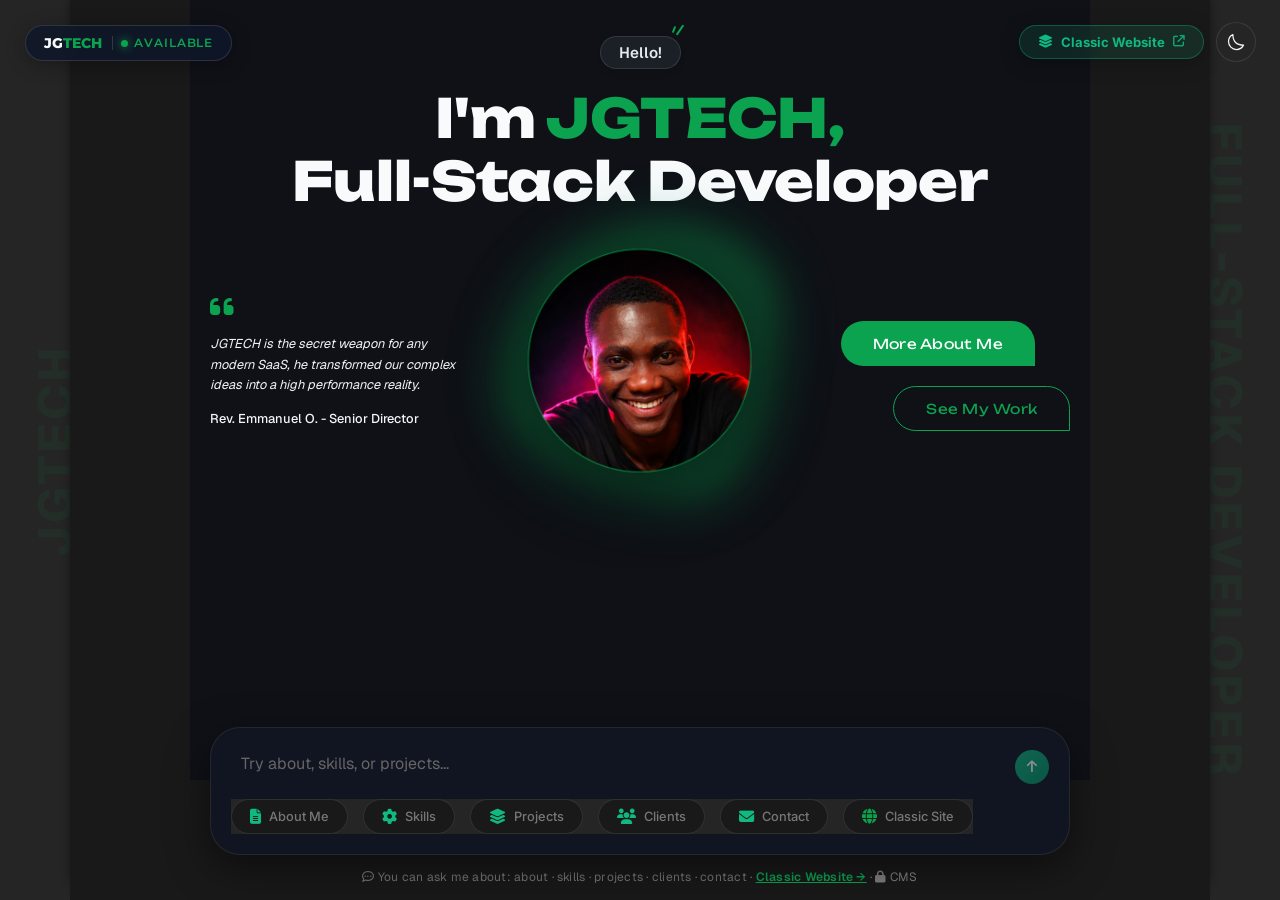
==== commit d694d14e: "Add files via upload" ====
--- a/index.html
+++ b/index.html
@@ -23,14 +23,39 @@
     <!-- ChatFolio Core & Skin Stylesheets -->
     <link href="chatfolio.css" rel="stylesheet">
 
+    <!-- Critical Asset Preloading for Instant High-Velocity Loading -->
+    <link rel="preload" as="image" href="photo-circle.png">
+    <link rel="dns-prefetch" href="https://fonts.googleapis.com">
+    <link rel="dns-prefetch" href="https://cdnjs.cloudflare.com">
+
     <style>
+        /* Modern High-Performance Scrollbar System */
+        * {
+            scrollbar-width: thin;
+            scrollbar-color: rgba(16, 185, 129, 0.3) transparent;
+        }
+        ::-webkit-scrollbar {
+            width: 6px;
+            height: 6px;
+        }
+        ::-webkit-scrollbar-track {
+            background: transparent;
+        }
+        ::-webkit-scrollbar-thumb {
+            background: rgba(16, 185, 129, 0.28);
+            border-radius: 9999px;
+        }
+        ::-webkit-scrollbar-thumb:hover {
+            background: rgba(16, 185, 129, 0.65);
+        }
+
         /* Top Spacing & Layout Matching Reference Image */
         .intro-screen {
             justify-content: flex-start !important;
-            padding-top: clamp(40px, 6.5vh, 70px) !important;
-            padding-bottom: 160px !important;
+            padding-top: clamp(24px, 4vh, 44px) !important;
+            padding-bottom: clamp(170px, 20vh, 215px) !important;
             overflow-y: auto !important;
-            z-index: 50 !important;
+            z-index: 20 !important;
             background: #0f1117 !important;
         }
         body.dark .intro-screen {
@@ -53,7 +78,7 @@
             display: none !important;
         }
         .intro-screen .hello {
-            margin: 0 auto 14px auto !important;
+            margin: 0 auto 10px auto !important;
             transform: none !important;
             position: relative;
             display: inline-block;
@@ -138,17 +163,18 @@
             display: flex;
             align-items: center;
             justify-content: center;
-            height: min(290px, 32vw, calc(100vh - 430px));
-            min-height: 200px;
-            max-height: 320px;
-            width: 38%;
+            height: min(250px, 28vw, calc(100vh - 460px)) !important;
+            min-height: 180px !important;
+            max-height: 280px !important;
+            width: 38% !important;
+            margin: 0 auto;
         }
         .intro-screen .intro-image {
-            width: min(280px, 30vw, calc(100vh - 440px));
-            height: min(280px, 30vw, calc(100vh - 440px));
-            object-fit: cover;
-            border-radius: 50%;
-            z-index: 3;
+            width: min(235px, 26vw, calc(100vh - 470px)) !important;
+            height: min(235px, 26vw, calc(100vh - 470px)) !important;
+            object-fit: cover !important;
+            border-radius: 50% !important;
+            z-index: 3 !important;
             position: relative;
             filter: drop-shadow(0 15px 35px rgba(0, 0, 0, 0.5));
             transition: transform 0.4s cubic-bezier(0.16, 1, 0.3, 1), filter 0.4s ease;
@@ -158,9 +184,9 @@
             filter: drop-shadow(0 20px 45px rgba(11, 163, 80, 0.45));
         }
         .intro-screen .rounded-animation {
-            width: min(320px, 34vw, calc(100vh - 400px));
-            height: min(320px, 34vw, calc(100vh - 400px));
-            z-index: 1;
+            width: min(270px, 30vw, calc(100vh - 440px)) !important;
+            height: min(270px, 30vw, calc(100vh - 440px)) !important;
+            z-index: 1 !important;
             position: absolute;
             left: 0;
             right: 0;
@@ -175,6 +201,124 @@
             pointer-events: none;
         }
 
+        /* Top Right Coordinated Action Cluster (Zero Overlap Guaranteed) */
+        .top-nav-actions {
+            position: fixed;
+            top: 22px;
+            right: 24px;
+            z-index: 1000;
+            display: inline-flex;
+            align-items: center;
+            gap: 12px;
+        }
+        .top-nav-actions .classic-portal-badge {
+            position: static !important;
+            top: auto !important;
+            right: auto !important;
+            margin: 0 !important;
+            flex-shrink: 0 !important;
+            display: inline-flex;
+            align-items: center;
+            gap: 8px;
+            padding: 8px 18px;
+            border-radius: 9999px;
+            background: rgba(16, 185, 129, 0.12);
+            backdrop-filter: blur(12px);
+            -webkit-backdrop-filter: blur(12px);
+            border: 1px solid rgba(16, 185, 129, 0.35);
+            color: #10b981;
+            font-family: 'Inter', sans-serif;
+            font-size: 0.82rem;
+            font-weight: 700;
+            text-decoration: none;
+            box-shadow: 0 4px 20px rgba(0, 0, 0, 0.25);
+            transition: all 0.3s cubic-bezier(0.16, 1, 0.3, 1);
+        }
+        .top-nav-actions .classic-portal-badge:hover {
+            background: rgba(16, 185, 129, 0.25);
+            border-color: #10b981;
+            color: #34d399;
+            transform: translateY(-2px);
+            box-shadow: 0 8px 25px rgba(16, 185, 129, 0.4);
+        }
+        .top-nav-actions .skin {
+            position: static !important;
+            top: auto !important;
+            right: auto !important;
+            left: auto !important;
+            bottom: auto !important;
+            margin: 0 !important;
+            flex-shrink: 0 !important;
+        }
+
+        /* Floating Close Chat Button */
+        .btn-close-chat {
+            position: fixed;
+            top: 25px;
+            left: 25px;
+            z-index: 1000;
+            display: none;
+            align-items: center;
+            gap: 8px;
+            padding: 8px 18px;
+            border-radius: 9999px;
+            background: rgba(239, 68, 68, 0.14);
+            backdrop-filter: blur(14px);
+            -webkit-backdrop-filter: blur(14px);
+            border: 1px solid rgba(239, 68, 68, 0.35);
+            color: #f87171;
+            font-family: 'Inter', sans-serif;
+            font-size: 0.82rem;
+            font-weight: 700;
+            cursor: pointer;
+            box-shadow: 0 4px 20px rgba(0, 0, 0, 0.25);
+            transition: all 0.25s ease;
+        }
+        .btn-close-chat:hover {
+            background: rgba(239, 68, 68, 0.25);
+            border-color: #ef4444;
+            color: #fca5a5;
+            transform: translateY(-2px);
+        }
+
+        /* Chat Footer Z-Index Priority & Sleek Input Container */
+        .chat-footer {
+            z-index: 950 !important;
+            pointer-events: auto !important;
+            background: transparent !important;
+        }
+        body.dark .chat-footer::before {
+            display: none !important;
+        }
+        .chat-footer .input-nav-wrapper {
+            position: relative;
+            z-index: 951 !important;
+            background: rgba(18, 22, 34, 0.94) !important;
+            backdrop-filter: blur(18px) !important;
+            -webkit-backdrop-filter: blur(18px) !important;
+            border: 1px solid rgba(255, 255, 255, 0.08) !important;
+            box-shadow: 0 12px 40px rgba(0, 0, 0, 0.5) !important;
+        }
+        body:not(.dark) .chat-footer .input-nav-wrapper {
+            background: rgba(255, 255, 255, 0.96) !important;
+            border-color: rgba(0, 0, 0, 0.08) !important;
+            box-shadow: 0 12px 35px rgba(0, 0, 0, 0.12) !important;
+        }
+        .chat-footer .input-area-visual {
+            position: relative;
+            z-index: 952 !important;
+        }
+        .chat-footer .input-area-visual .send-btn {
+            background: linear-gradient(135deg, #10b981, #059669) !important;
+            box-shadow: 0 0 15px rgba(16, 185, 129, 0.4) !important;
+            opacity: 1 !important;
+            z-index: 955 !important;
+        }
+        .chat-footer .input-area-visual .send-btn:disabled {
+            opacity: 0.5 !important;
+            box-shadow: none !important;
+        }
+
         /* Quote Styling */
         .intro-bottom-content .quote p:before {
             content: "\f10d";
@@ -193,7 +337,7 @@
             font-size: 0.95rem;
         }
 
-        /* Responsive adjustments */
+        /* Responsive Breakpoints & Device Adaptations */
         @media (max-width: 900px) {
             .brand-badge-float {
                 padding: 6px 14px;
@@ -205,7 +349,31 @@
                 display: none;
             }
             .intro-screen .image-container {
-                width: 50%;
+                width: 50% !important;
+            }
+            .top-nav-actions {
+                top: 18px;
+                right: 18px;
+                gap: 8px;
+            }
+        }
+        @media (max-width: 640px) {
+            .top-nav-actions {
+                top: 15px;
+                right: 15px;
+                gap: 8px;
+            }
+            .top-nav-actions .classic-portal-badge span {
+                display: none;
+            }
+            .top-nav-actions .classic-portal-badge {
+                padding: 7px 11px !important;
+            }
+            .btn-close-chat {
+                padding: 6px 12px;
+                font-size: 0.75rem;
+                left: 15px;
+                top: 15px;
             }
         }
     </style>
@@ -228,12 +396,21 @@
         <span>Close Chat</span>
     </button>
 
-    <!-- Floating Classic Portfolio Portal (Top Right) -->
-    <a href="classic.html" id="classic-portal-badge" class="classic-portal-badge" title="Go to Multi-Section Classic Portfolio">
-        <i class="fa-solid fa-layer-group"></i>
-        <span>Classic Website</span>
-        <i class="fa-solid fa-arrow-up-right-from-square" style="font-size: 0.72rem; opacity: 0.85;"></i>
-    </a>
+    <!-- Floating Header Action Bar (Top Right: Coordinated Zero-Overlap) -->
+    <div class="top-nav-actions" id="top-nav-actions">
+        <a href="classic.html" id="classic-portal-badge" class="classic-portal-badge" title="Go to Multi-Section Classic Portfolio">
+            <i class="fa-solid fa-layer-group"></i>
+            <span>Classic Website</span>
+            <i class="fa-solid fa-arrow-up-right-from-square" style="font-size: 0.72rem; opacity: 0.85;"></i>
+        </a>
+        <div class="skin">
+            <input checked type="checkbox" class="checkbox" id="checkbox" aria-label="Toggle Light/Dark Theme">
+            <label for="checkbox" class="checkbox-label" title="Toggle Light/Dark Theme">
+                <svg class="sun" width="20px" height="20px" stroke-width="1.5" viewBox="0 0 24 24" fill="none" xmlns="http://www.w3.org/2000/svg" color="#000000"><path d="M12 18C15.3137 18 18 15.3137 18 12C18 8.68629 15.3137 6 12 6C8.68629 6 6 8.68629 6 12C6 15.3137 8.68629 18 12 18Z" stroke="#333" stroke-width="1.5" stroke-linecap="round" stroke-linejoin="round"></path><path d="M22 12L23 12" stroke="#000000" stroke-width="1.5" stroke-linecap="round" stroke-linejoin="round"></path><path d="M12 2V1" stroke="#333" stroke-width="1.5" stroke-linecap="round" stroke-linejoin="round"></path><path d="M12 23V22" stroke="#000000" stroke-width="1.5" stroke-linecap="round" stroke-linejoin="round"></path><path d="M20 20L19 19" stroke="#000000" stroke-width="1.5" stroke-linecap="round" stroke-linejoin="round"></path><path d="M20 4L19 5" stroke="#000000" stroke-width="1.5" stroke-linecap="round" stroke-linejoin="round"></path><path d="M4 20L5 19" stroke="#000000" stroke-width="1.5" stroke-linecap="round" stroke-linejoin="round"></path><path d="M4 4L5 5" stroke="#000000" stroke-width="1.5" stroke-linecap="round" stroke-linejoin="round"></path><path d="M1 12L2 12" stroke="#000000" stroke-width="1.5" stroke-linecap="round" stroke-linejoin="round"></path></svg>
+                <svg class="moon" width="20px" height="20px" stroke-width="1.5" viewBox="0 0 24 24" fill="none" xmlns="http://www.w3.org/2000/svg" color="#000000"><path d="M3 11.5066C3 16.7497 7.25034 21 12.4934 21C16.2209 21 19.4466 18.8518 21 15.7259C12.4934 15.7259 8.27411 11.5066 8.27411 3C5.14821 4.55344 3 7.77915 3 11.5066Z" stroke="#f1f5f9" stroke-width="1.5" stroke-linecap="round" stroke-linejoin="round"></path></svg>
+            </label>
+        </div>
+    </div>
 
     <!-- Chat Wrapper Starts -->
     <main class="chat-wrapper" id="chat-wrapper">
@@ -697,15 +874,7 @@
     </div>
     <!-- Page Preloader Ends -->
 
-    <!-- Light/Dark Switcher Starts -->
-    <div class="skin">
-        <input checked type="checkbox" class="checkbox" id="checkbox" aria-label="Toggle Light/Dark Theme">
-        <label for="checkbox" class="checkbox-label" title="Toggle Light/Dark Theme">
-            <svg class="sun" width="20px" height="20px" stroke-width="1.5" viewBox="0 0 24 24" fill="none" xmlns="http://www.w3.org/2000/svg" color="#000000"><path d="M12 18C15.3137 18 18 15.3137 18 12C18 8.68629 15.3137 6 12 6C8.68629 6 6 8.68629 6 12C6 15.3137 8.68629 18 12 18Z" stroke="#333" stroke-width="1.5" stroke-linecap="round" stroke-linejoin="round"></path><path d="M22 12L23 12" stroke="#000000" stroke-width="1.5" stroke-linecap="round" stroke-linejoin="round"></path><path d="M12 2V1" stroke="#333" stroke-width="1.5" stroke-linecap="round" stroke-linejoin="round"></path><path d="M12 23V22" stroke="#000000" stroke-width="1.5" stroke-linecap="round" stroke-linejoin="round"></path><path d="M20 20L19 19" stroke="#000000" stroke-width="1.5" stroke-linecap="round" stroke-linejoin="round"></path><path d="M20 4L19 5" stroke="#000000" stroke-width="1.5" stroke-linecap="round" stroke-linejoin="round"></path><path d="M4 20L5 19" stroke="#000000" stroke-width="1.5" stroke-linecap="round" stroke-linejoin="round"></path><path d="M4 4L5 5" stroke="#000000" stroke-width="1.5" stroke-linecap="round" stroke-linejoin="round"></path><path d="M1 12L2 12" stroke="#000000" stroke-width="1.5" stroke-linecap="round" stroke-linejoin="round"></path></svg>
-            <svg class="moon" width="20px" height="20px" stroke-width="1.5" viewBox="0 0 24 24" fill="none" xmlns="http://www.w3.org/2000/svg" color="#000000"><path d="M3 11.5066C3 16.7497 7.25034 21 12.4934 21C16.2209 21 19.4466 18.8518 21 15.7259C12.4934 15.7259 8.27411 11.5066 8.27411 3C5.14821 4.55344 3 7.77915 3 11.5066Z" stroke="#f1f5f9" stroke-width="1.5" stroke-linecap="round" stroke-linejoin="round"></path></svg>
-        </label>
-    </div>
-    <!-- Light/Dark Switcher Ends -->
+
 
     <!-- Master Modal Starts -->
     <div id="master-modal" class="modal-overlay">
@@ -722,6 +891,25 @@
     <script src="app.js"></script>
 
     <script>
+        // 0. Ultra-Fast Preloader Dismiss Failsafe (Instant Load Experience)
+        (function() {
+            function hidePreloader() {
+                const p = document.getElementById('preloader');
+                if (p && p.style.display !== 'none') {
+                    p.style.transition = 'opacity 0.3s ease';
+                    p.style.opacity = '0';
+                    p.style.pointerEvents = 'none';
+                    setTimeout(() => { if (p) p.style.display = 'none'; }, 300);
+                }
+            }
+            if (document.readyState === 'complete') {
+                hidePreloader();
+            } else {
+                window.addEventListener('load', hidePreloader);
+                setTimeout(hidePreloader, 600); // Max 600ms load delay
+            }
+        })();
+
         // 1. Modal helper safeguard
         window.closeMasterModal = function() {
             const modal = document.getElementById('master-modal');
--- a/chatfolio.css
+++ b/chatfolio.css
@@ -460,16 +460,15 @@
     display: flex;
     flex-direction: column;
     justify-content: flex-end;
-    position: relative;
-    z-index: 6;
     position: fixed;
+    z-index: 950;
     left: 0;
     right: 0;
     margin: 0 auto;
     bottom: 0;
     max-width: 900px;
     width: 100%;
-    background-color:#fff;
+    background-color: transparent;
 }
 
 .chat-footer::before {
@@ -2470,12 +2469,40 @@
     transform: translateX(-3px);
 }
 
+/* Coordinated Top Action Bar */
+.top-nav-actions {
+    position: fixed;
+    top: 22px;
+    right: 24px;
+    z-index: 1000;
+    display: inline-flex;
+    align-items: center;
+    gap: 12px;
+}
+
+.top-nav-actions .classic-portal-badge {
+    position: static;
+    top: auto;
+    right: auto;
+    z-index: auto;
+    margin: 0;
+    flex-shrink: 0;
+}
+
+.top-nav-actions .skin {
+    position: static;
+    top: auto;
+    right: auto;
+    left: auto;
+    bottom: auto;
+    z-index: auto;
+    margin: 0;
+    flex-shrink: 0;
+}
+
 /* Classic Portfolio Badge */
 .classic-portal-badge {
-    position: fixed;
-    top: 25px;
-    right: 85px;
-    z-index: 100;
+    position: static;
     display: inline-flex;
     align-items: center;
     gap: 8px;
@@ -2508,16 +2535,21 @@
 }
 
 @media (max-width: 640px) {
-    .classic-portal-badge {
-        padding: 6px 12px;
-        font-size: 0.75rem;
-        right: 75px;
-        top: 20px;
+    .top-nav-actions {
+        top: 15px;
+        right: 15px;
+        gap: 8px;
+    }
+    .top-nav-actions .classic-portal-badge span {
+        display: none;
+    }
+    .top-nav-actions .classic-portal-badge {
+        padding: 7px 11px;
     }
     .btn-close-chat {
         padding: 6px 12px;
         font-size: 0.75rem;
         left: 15px;
-        top: 20px;
-    }
-}
+        top: 15px;
+    }
+}
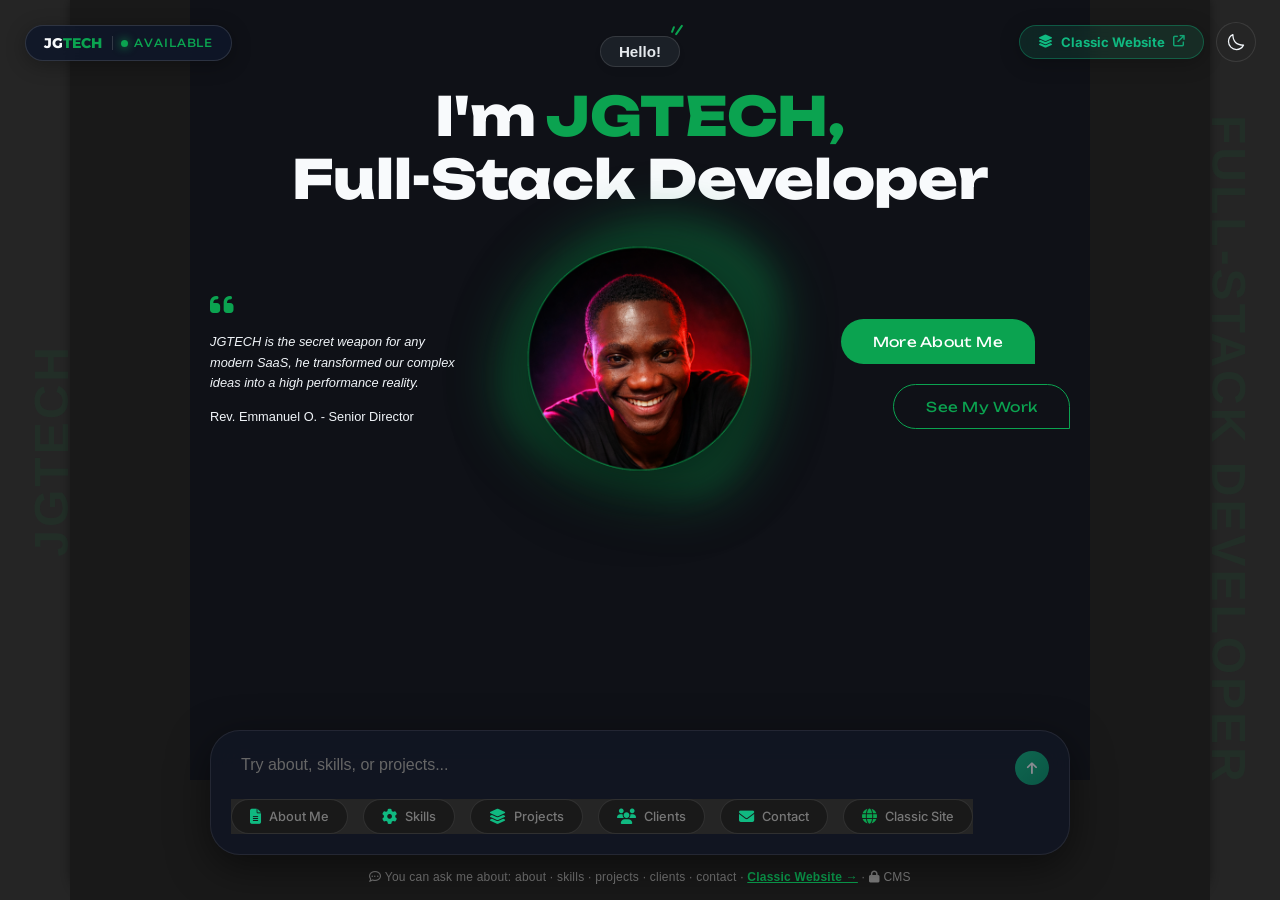
==== commit caf530b4: "Add files via upload" ====
--- a/index.html
+++ b/index.html
@@ -12,10 +12,10 @@
     <meta property="og:description" content="Explore JGTECH's interactive AI ChatFolio with live project demos, client reviews, and direct WhatsApp contact.">
     <meta property="og:type" content="website">
 
-    <!-- Curated Google Fonts -->
+    <!-- Curated Google Fonts (Optimized for High Velocity) -->
     <link rel="preconnect" href="https://fonts.googleapis.com">
     <link rel="preconnect" href="https://fonts.gstatic.com" crossorigin>
-    <link href="https://fonts.googleapis.com/css2?family=Geist:wght@100..900&family=Unbounded:wght@200..900&family=Inter:wght@300;400;500;600;700;800&family=Montserrat:wght@400;500;600;700;800;900&family=Playfair+Display:ital,wght@0,600;0,700;1,400;1,600&display=swap" rel="stylesheet">
+    <link href="https://fonts.googleapis.com/css2?family=Inter:wght@400;500;600;700&family=Montserrat:wght@700;800&family=Unbounded:wght@700;800;900&display=swap" rel="stylesheet">
 
     <!-- FontAwesome 6 Icons -->
     <link rel="stylesheet" href="https://cdnjs.cloudflare.com/ajax/libs/font-awesome/6.5.1/css/all.min.css" integrity="sha512-DTOQO9RWCH3ppGqcWaEA1BIZOC6xxalwEsw9c2QQeAIftl+Vegovlnee1c9QX4TctnWMn13TZye+giMm8e2LwA==" crossorigin="anonymous" referrerpolicy="no-referrer" />
@@ -896,17 +896,18 @@
             function hidePreloader() {
                 const p = document.getElementById('preloader');
                 if (p && p.style.display !== 'none') {
-                    p.style.transition = 'opacity 0.3s ease';
+                    p.style.transition = 'opacity 0.2s ease';
                     p.style.opacity = '0';
                     p.style.pointerEvents = 'none';
-                    setTimeout(() => { if (p) p.style.display = 'none'; }, 300);
+                    setTimeout(() => { if (p) p.style.display = 'none'; }, 200);
                 }
             }
-            if (document.readyState === 'complete') {
+            if (document.readyState === 'interactive' || document.readyState === 'complete') {
                 hidePreloader();
             } else {
+                document.addEventListener('DOMContentLoaded', hidePreloader);
                 window.addEventListener('load', hidePreloader);
-                setTimeout(hidePreloader, 600); // Max 600ms load delay
+                setTimeout(hidePreloader, 250); // Instant 250ms ceiling
             }
         })();
 
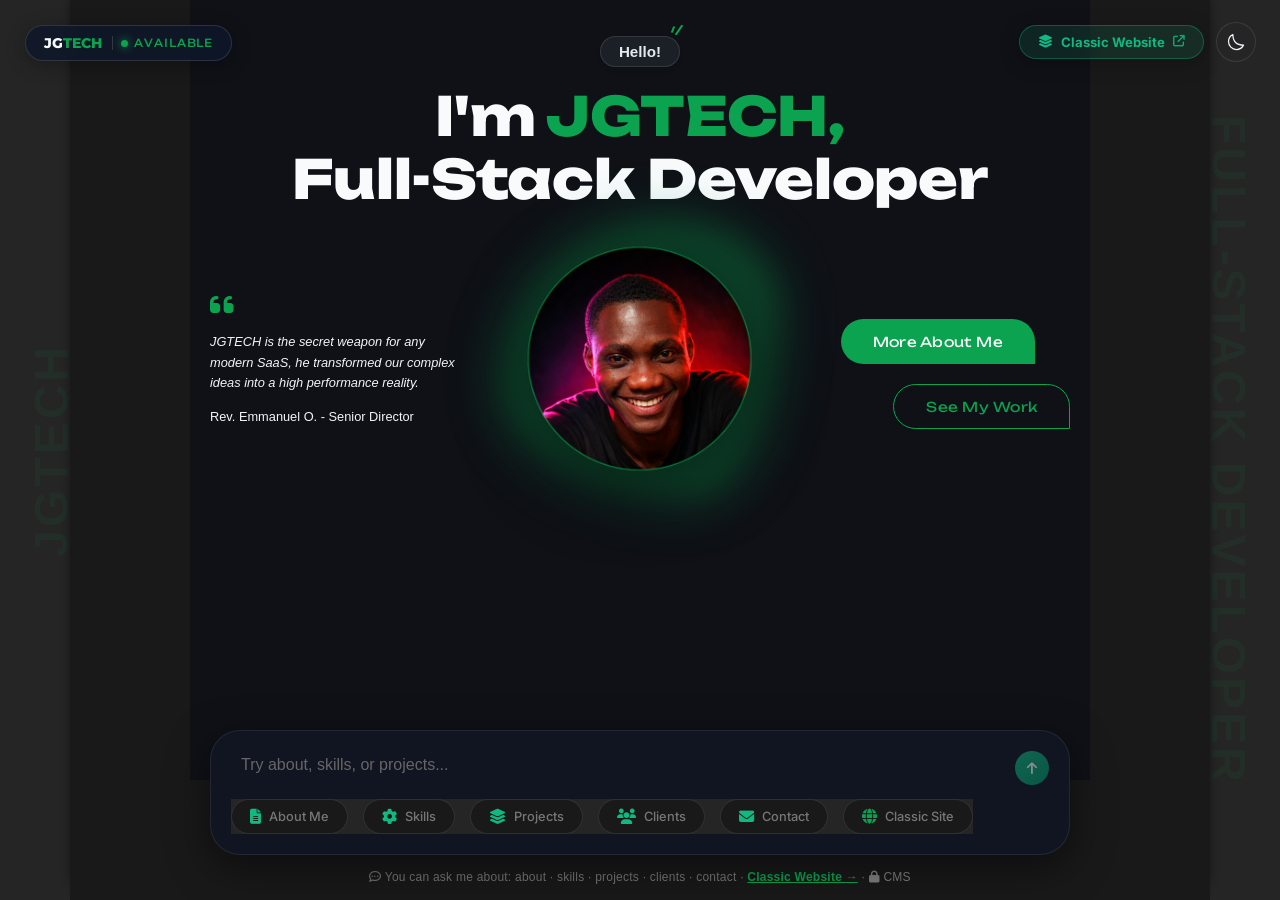
==== commit e69b1e4d: "Add files via upload" ====
--- a/index.html
+++ b/index.html
@@ -376,6 +376,28 @@
                 top: 15px;
             }
         }
+        @media (max-width: 380px) {
+            .brand-badge-float {
+                padding: 5px 10px !important;
+                font-size: 0.76rem !important;
+                top: 12px !important;
+                left: 12px !important;
+            }
+            .top-nav-actions {
+                top: 12px !important;
+                right: 12px !important;
+                gap: 6px !important;
+            }
+            .top-nav-actions .classic-portal-badge {
+                padding: 6px 9px !important;
+            }
+            .btn-close-chat {
+                top: 12px !important;
+                left: 12px !important;
+                padding: 5px 10px !important;
+                font-size: 0.72rem !important;
+            }
+        }
     </style>
 </head>
 
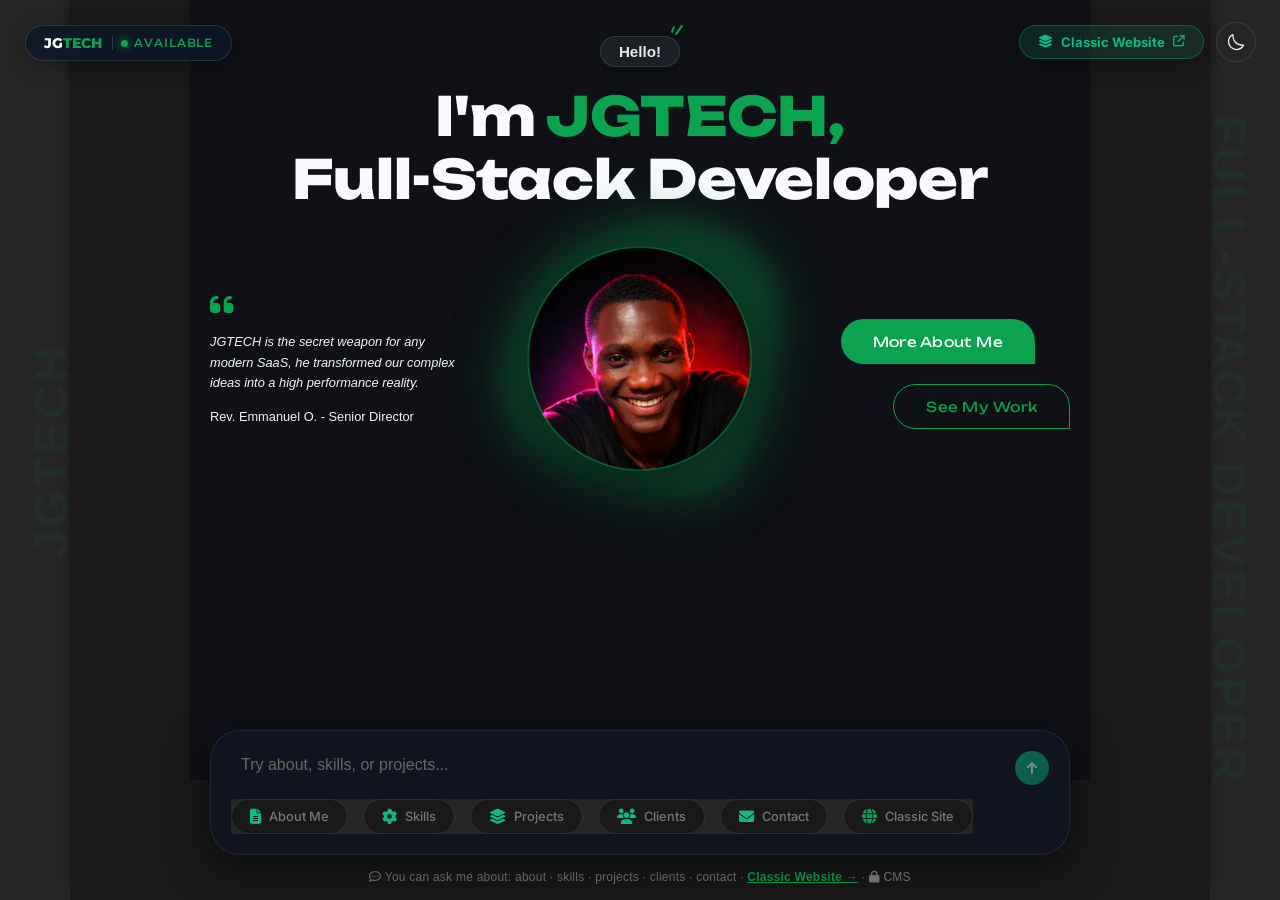
==== commit b81274da: "Add files via upload" ====
--- a/index.html
+++ b/index.html
@@ -262,23 +262,46 @@
             gap: 8px;
             padding: 8px 18px;
             border-radius: 9999px;
-            background: rgba(239, 68, 68, 0.14);
+            background: rgba(239, 68, 68, 0.16);
             backdrop-filter: blur(14px);
             -webkit-backdrop-filter: blur(14px);
-            border: 1px solid rgba(239, 68, 68, 0.35);
+            border: 1px solid rgba(239, 68, 68, 0.4);
             color: #f87171;
             font-family: 'Inter', sans-serif;
             font-size: 0.82rem;
             font-weight: 700;
             cursor: pointer;
-            box-shadow: 0 4px 20px rgba(0, 0, 0, 0.25);
-            transition: all 0.25s ease;
+            box-shadow: 0 4px 20px rgba(0, 0, 0, 0.3);
+            transition: all 0.25s cubic-bezier(0.16, 1, 0.3, 1);
+            opacity: 0;
+            visibility: hidden;
+            pointer-events: none;
+        }
+        .btn-close-chat.active {
+            display: inline-flex !important;
+            opacity: 1 !important;
+            visibility: visible !important;
+            pointer-events: auto !important;
+        }
+        body:not(.dark) .btn-close-chat {
+            background: rgba(254, 242, 242, 0.95);
+            border-color: rgba(239, 68, 68, 0.35);
+            color: #dc2626;
+            box-shadow: 0 4px 15px rgba(220, 38, 38, 0.12);
         }
         .btn-close-chat:hover {
-            background: rgba(239, 68, 68, 0.25);
+            background: rgba(239, 68, 68, 0.28);
             border-color: #ef4444;
-            color: #fca5a5;
+            color: #ffffff;
             transform: translateY(-2px);
+            box-shadow: 0 6px 25px rgba(239, 68, 68, 0.45);
+        }
+        .btn-close-chat i {
+            font-size: 0.85rem;
+            transition: transform 0.25s ease;
+        }
+        .btn-close-chat:hover i {
+            transform: translateX(-3px);
         }
 
         /* Chat Footer Z-Index Priority & Sleek Input Container */
@@ -370,10 +393,16 @@
                 padding: 7px 11px !important;
             }
             .btn-close-chat {
-                padding: 6px 12px;
-                font-size: 0.75rem;
-                left: 15px;
-                top: 15px;
+                position: fixed !important;
+                top: 15px !important;
+                left: 14px !important;
+                padding: 7px 14px !important;
+                font-size: 0.78rem !important;
+                gap: 6px !important;
+                z-index: 1000 !important;
+            }
+            .btn-close-chat.active {
+                display: inline-flex !important;
             }
         }
         @media (max-width: 380px) {
@@ -381,11 +410,11 @@
                 padding: 5px 10px !important;
                 font-size: 0.76rem !important;
                 top: 12px !important;
-                left: 12px !important;
+                left: 10px !important;
             }
             .top-nav-actions {
                 top: 12px !important;
-                right: 12px !important;
+                right: 10px !important;
                 gap: 6px !important;
             }
             .top-nav-actions .classic-portal-badge {
@@ -393,9 +422,12 @@
             }
             .btn-close-chat {
                 top: 12px !important;
-                left: 12px !important;
-                padding: 5px 10px !important;
+                left: 10px !important;
+                padding: 6px 11px !important;
                 font-size: 0.72rem !important;
+            }
+            .btn-close-chat.active {
+                display: inline-flex !important;
             }
         }
     </style>
@@ -988,7 +1020,10 @@
             }
 
             // Reset controls
-            if (closeBtn) closeBtn.classList.remove('active');
+            if (closeBtn) {
+                closeBtn.classList.remove('active');
+                closeBtn.style.display = 'none';
+            }
             if (brandBadge) brandBadge.style.display = 'inline-flex';
         };
 
@@ -1001,22 +1036,42 @@
 
             if (intro) {
                 const updateControls = () => {
-                    const isChatting = intro.classList.contains('fade-out') || intro.style.display === 'none';
+                    const hasMessages = chatWin && chatWin.querySelectorAll('.message-row, .ai-message').length > 0;
+                    const isChatting = intro.classList.contains('fade-out') || intro.style.display === 'none' || hasMessages;
                     if (isChatting) {
                         if (chatWin) chatWin.style.display = 'flex';
-                        if (closeBtn) closeBtn.classList.add('active');
-                        if (brandBadge && window.innerWidth < 768) {
+                        if (closeBtn) {
+                            closeBtn.classList.add('active');
+                            closeBtn.style.display = 'inline-flex';
+                        }
+                        if (brandBadge) {
                             brandBadge.style.display = 'none';
                         }
                     } else {
-                        if (chatWin) chatWin.style.display = 'none';
-                        if (closeBtn) closeBtn.classList.remove('active');
+                        if (chatWin && !hasMessages) chatWin.style.display = 'none';
+                        if (closeBtn) {
+                            closeBtn.classList.remove('active');
+                            closeBtn.style.display = 'none';
+                        }
                         if (brandBadge) brandBadge.style.display = 'inline-flex';
                     }
                 };
+
                 const observer = new MutationObserver(updateControls);
                 observer.observe(intro, { attributes: true, attributeFilter: ['class', 'style'] });
+                if (chatWin) {
+                    observer.observe(chatWin, { childList: true, subtree: true });
+                }
                 updateControls();
+
+                // Periodic check and click listener to immediately catch user option clicks
+                document.addEventListener('click', (e) => {
+                    if (e.target.closest('#intro-options-target, .btn-primary, .send-btn, .primary-nav')) {
+                        setTimeout(updateControls, 40);
+                        setTimeout(updateControls, 200);
+                        setTimeout(updateControls, 600);
+                    }
+                });
             }
         });
 
--- a/chatfolio.css
+++ b/chatfolio.css
@@ -2446,6 +2446,7 @@
 }
 
 .btn-close-chat.active {
+    display: inline-flex !important;
     opacity: 1;
     visibility: visible;
     transform: translateY(0);
